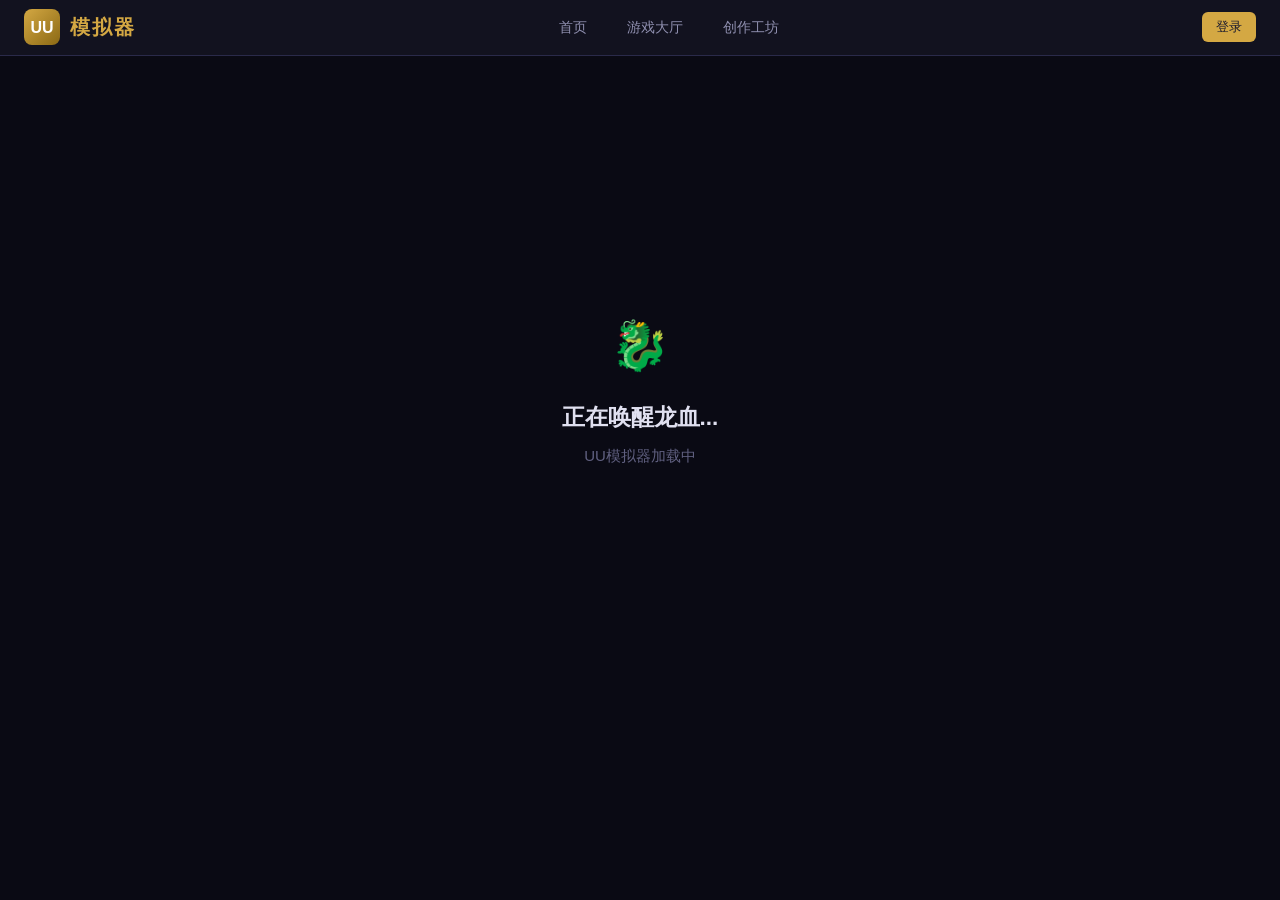
==== UU模拟器_单文件版.html @ 58789de7 "UU模拟器 龙族文字冒险游戏平台" ====
<!DOCTYPE html>
<html lang="zh-CN">
<head>
<meta charset="UTF-8">
<meta name="viewport" content="width=device-width, initial-scale=1.0, maximum-scale=1.0, user-scalable=no">
<title>UU模拟器 - AI驱动文字冒险游戏平台</title>
<style>/* ========================================
   UU模拟器 - 完整游戏风格UI
   主题：龙族 · 暗色奇幻
   ======================================== */

/* === 全局重置 & 变量 === */
:root {
  --bg-primary: #0a0a14;
  --bg-secondary: #12121f;
  --bg-card: #1a1a2e;
  --bg-card-hover: #222240;
  --bg-input: #16213e;
  --border-color: #2a2a4a;
  --border-glow: #4a4a8a;
  --text-primary: #e0e0f0;
  --text-secondary: #9090b0;
  --text-muted: #606080;
  --accent-gold: #d4a843;
  --accent-red: #cc3333;
  --accent-blue: #3366cc;
  --accent-green: #33aa55;
  --accent-purple: #8844aa;
  --accent-cyan: #33cccc;
  --danger: #ff4444;
  --success: #44cc66;
  --warning: #ffaa33;
  --info: #4488ff;
  --shadow: 0 4px 20px rgba(0,0,0,0.4);
  --radius-sm: 6px;
  --radius-md: 10px;
  --radius-lg: 16px;
  --transition: all 0.3s ease;
  --font-main: 'Microsoft YaHei', 'PingFang SC', 'Noto Sans SC', sans-serif;
  --font-mono: 'Consolas', 'Courier New', monospace;
}

*, *::before, *::after { box-sizing: border-box; margin: 0; padding: 0; }
html, body { height: 100%; overflow: hidden; }
body {
  font-family: var(--font-main);
  background: var(--bg-primary);
  color: var(--text-primary);
  line-height: 1.6;
  font-size: 15px;
}
a { color: var(--accent-gold); text-decoration: none; cursor: pointer; }
a:hover { text-decoration: underline; }
button { cursor: pointer; font-family: inherit; border: none; outline: none; }
input, textarea, select { font-family: inherit; font-size: inherit; }
ul { list-style: none; }
::-webkit-scrollbar { width: 6px; }
::-webkit-scrollbar-track { background: var(--bg-secondary); }
::-webkit-scrollbar-thumb { background: var(--border-color); border-radius: 3px; }
::-webkit-scrollbar-thumb:hover { background: var(--border-glow); }

/* === 导航栏 === */
.navbar {
  position: fixed; top: 0; left: 0; right: 0;
  height: 56px; background: var(--bg-secondary);
  border-bottom: 1px solid var(--border-color);
  z-index: 1000;
  display: flex; align-items: center;
}
.nav-inner {
  width: 100%; max-width: 1400px; margin: 0 auto;
  display: flex; align-items: center; justify-content: space-between;
  padding: 0 24px;
}
.nav-brand {
  display: flex; align-items: center; gap: 10px;
  cursor: pointer; user-select: none;
}
.brand-icon {
  width: 36px; height: 36px;
  background: linear-gradient(135deg, var(--accent-gold), #8b6914);
  border-radius: 8px;
  display: flex; align-items: center; justify-content: center;
  font-weight: 900; font-size: 16px; color: #fff;
}
.brand-text { font-size: 20px; font-weight: 700; color: var(--accent-gold); letter-spacing: 2px; }
.nav-links { display: flex; gap: 8px; }
.nav-link {
  padding: 8px 16px; border-radius: var(--radius-sm);
  color: var(--text-secondary); font-size: 14px;
  transition: var(--transition);
}
.nav-link:hover { background: var(--bg-card); color: var(--text-primary); text-decoration: none; }
.nav-link.active { background: var(--bg-card); color: var(--accent-gold); }
.nav-auth { display: flex; align-items: center; gap: 12px; }
.user-menu { position: relative; cursor: pointer; }
.user-name { color: var(--accent-gold); font-size: 14px; }
.user-dropdown {
  position: absolute; top: 100%; right: 0; margin-top: 8px;
  background: var(--bg-card); border: 1px solid var(--border-color);
  border-radius: var(--radius-sm); min-width: 140px;
  display: none; overflow: hidden;
}
.user-menu:hover .user-dropdown { display: block; }
.user-dropdown a {
  display: block; padding: 10px 16px; color: var(--text-secondary);
  font-size: 13px; transition: var(--transition);
}
.user-dropdown a:hover { background: var(--bg-card-hover); color: var(--text-primary); text-decoration: none; }

/* === 按钮系统 === */
.btn {
  display: inline-flex; align-items: center; justify-content: center; gap: 6px;
  padding: 10px 20px; border-radius: var(--radius-sm);
  font-size: 14px; font-weight: 500; transition: var(--transition);
}
.btn-sm { padding: 6px 14px; font-size: 13px; }
.btn-lg { padding: 14px 28px; font-size: 16px; }
.btn-full { width: 100%; }
.btn-primary { background: var(--accent-gold); color: #1a1a2e; }
.btn-primary:hover { background: #e8bc50; transform: translateY(-1px); }
.btn-secondary { background: var(--bg-card); color: var(--text-primary); border: 1px solid var(--border-color); }
.btn-secondary:hover { background: var(--bg-card-hover); border-color: var(--border-glow); }
.btn-danger { background: var(--danger); color: #fff; }
.btn-danger:hover { background: #ff5555; }
.btn-ghost { background: transparent; color: var(--text-secondary); }
.btn-ghost:hover { background: var(--bg-card); color: var(--text-primary); }
.btn-choice {
  width: 100%; text-align: left; padding: 14px 20px;
  background: var(--bg-card); border: 1px solid var(--border-color);
  border-radius: var(--radius-md); color: var(--text-primary);
  font-size: 14px; line-height: 1.5; margin-bottom: 10px;
  transition: var(--transition);
}
.btn-choice:hover {
  background: var(--bg-card-hover); border-color: var(--accent-gold);
  transform: translateX(4px); box-shadow: 0 2px 12px rgba(212,168,67,0.15);
}
.btn-choice .hint { display: block; font-size: 12px; color: var(--text-muted); margin-top: 4px; }
.btn-choice.selected { border-color: var(--accent-gold); background: rgba(212,168,67,0.1); }

/* === 弹窗 === */
.modal-overlay {
  position: fixed; inset: 0; background: rgba(0,0,0,0.7);
  z-index: 2000; display: flex; align-items: center; justify-content: center;
  animation: fadeIn 0.2s ease;
}
@keyframes fadeIn { from { opacity: 0; } to { opacity: 1; } }
.modal {
  background: var(--bg-secondary); border: 1px solid var(--border-color);
  border-radius: var(--radius-lg); width: 90%; max-width: 520px;
  max-height: 85vh; overflow: hidden;
  animation: slideUp 0.25s ease;
  box-shadow: 0 20px 60px rgba(0,0,0,0.5);
}
@keyframes slideUp { from { transform: translateY(30px); opacity: 0; } to { transform: translateY(0); opacity: 1; } }
.modal-wide { max-width: 1000px; }
.modal-sm { max-width: 400px; }
.modal-header {
  display: flex; align-items: center; justify-content: space-between;
  padding: 16px 24px; border-bottom: 1px solid var(--border-color);
}
.modal-header h2 { font-size: 18px; font-weight: 600; }
.modal-header-actions { display: flex; gap: 8px; align-items: center; }
.modal-close { font-size: 24px; color: var(--text-muted); cursor: pointer; transition: var(--transition); }
.modal-close:hover { color: var(--text-primary); }
.modal-body { padding: 24px; overflow-y: auto; max-height: calc(85vh - 60px); }

/* === 表单 === */
.form-group { margin-bottom: 16px; }
.form-group label { display: block; font-size: 13px; color: var(--text-secondary); margin-bottom: 6px; }
.form-group input, .form-group textarea, .form-group select {
  width: 100%; padding: 10px 14px;
  background: var(--bg-input); border: 1px solid var(--border-color);
  border-radius: var(--radius-sm); color: var(--text-primary);
  transition: var(--transition);
}
.form-group input:focus, .form-group textarea:focus, .form-group select:focus {
  border-color: var(--accent-gold); outline: none; box-shadow: 0 0 0 2px rgba(212,168,67,0.15);
}
.form-group textarea { resize: vertical; min-height: 80px; }
.form-error { color: var(--danger); font-size: 13px; margin-bottom: 12px; display: none; }
.form-row { display: flex; gap: 12px; }
.form-row .form-group { flex: 1; }

/* === 认证弹窗 === */
.auth-tabs { display: flex; margin-bottom: 20px; border-bottom: 1px solid var(--border-color); }
.auth-tab {
  flex: 1; padding: 10px; text-align: center;
  background: none; color: var(--text-muted); font-size: 14px;
  border-bottom: 2px solid transparent; transition: var(--transition);
}
.auth-tab.active { color: var(--accent-gold); border-bottom-color: var(--accent-gold); }
.auth-tab:hover { color: var(--text-secondary); }

/* === 页面容器 === */
.page { display: none; padding: 80px 24px 24px; min-height: 100vh; }
.page.active { display: block; }
.page-header {
  text-align: center; margin-bottom: 32px;
  max-width: 1400px; margin-left: auto; margin-right: auto;
}
.page-header h1 { font-size: 28px; font-weight: 700; margin-bottom: 8px; }
.page-header p { color: var(--text-secondary); font-size: 14px; }
.page-content { max-width: 1400px; margin: 0 auto; }

/* === 首页 === */
.hero {
  text-align: center; padding: 60px 20px 40px;
  background: linear-gradient(180deg, var(--bg-card) 0%, var(--bg-primary) 100%);
  border-radius: var(--radius-lg); margin-bottom: 40px;
}
.hero h1 { font-size: 36px; font-weight: 800; margin-bottom: 12px; }
.hero h1 span { color: var(--accent-gold); }
.hero p { color: var(--text-secondary); font-size: 16px; max-width: 600px; margin: 0 auto 24px; }
.featured-grid {
  display: grid; grid-template-columns: repeat(auto-fill, minmax(280px, 1fr));
  gap: 20px; margin-top: 24px;
}

/* === 游戏卡片 === */
.game-card {
  background: var(--bg-card); border: 1px solid var(--border-color);
  border-radius: var(--radius-md); overflow: hidden;
  transition: var(--transition); cursor: pointer;
}
.game-card:hover { transform: translateY(-4px); box-shadow: var(--shadow); border-color: var(--border-glow); }
.game-card-banner {
  height: 140px; background: linear-gradient(135deg, #1a1a3e, #2a1a2e);
  display: flex; align-items: center; justify-content: center;
  font-size: 48px; position: relative; overflow: hidden;
}
.game-card-banner .overlay {
  position: absolute; inset: 0;
  background: linear-gradient(0deg, var(--bg-card) 0%, transparent 60%);
}
.game-card-body { padding: 16px; }
.game-card-body h3 { font-size: 16px; font-weight: 600; margin-bottom: 6px; }
.game-card-body p { font-size: 13px; color: var(--text-secondary); line-height: 1.5; }
.game-card-meta {
  display: flex; justify-content: space-between; align-items: center;
  padding: 12px 16px; border-top: 1px solid var(--border-color);
  font-size: 12px; color: var(--text-muted);
}
.game-card-meta .tag {
  padding: 2px 8px; border-radius: 4px; font-size: 11px;
  background: rgba(212,168,67,0.15); color: var(--accent-gold);
}

/* === 角色创建 === */
.creation-steps {
  display: flex; gap: 8px; margin-bottom: 32px; justify-content: center;
}
.step {
  padding: 8px 20px; border-radius: 20px; font-size: 13px;
  background: var(--bg-card); color: var(--text-muted);
  transition: var(--transition);
}
.step.active { background: var(--accent-gold); color: #1a1a2e; font-weight: 600; }
.step.done { background: rgba(212,168,67,0.2); color: var(--accent-gold); }

.creation-panel {
  display: grid; grid-template-columns: 1fr 1fr; gap: 24px;
}
.creation-preview {
  background: var(--bg-card); border: 1px solid var(--border-color);
  border-radius: var(--radius-md); padding: 24px; text-align: center;
  display: flex; flex-direction: column; align-items: center; justify-content: center;
  min-height: 300px;
}
.creation-preview .avatar-placeholder {
  width: 120px; height: 120px; border-radius: 50%;
  background: linear-gradient(135deg, #2a1a3e, #1a2a3e);
  border: 3px solid var(--border-glow); margin-bottom: 16px;
  display: flex; align-items: center; justify-content: center;
  font-size: 40px; color: var(--accent-gold);
}
.creation-preview h3 { font-size: 20px; margin-bottom: 8px; }
.creation-preview .stat-list { width: 100%; margin-top: 16px; }
.stat-row { display: flex; justify-content: space-between; padding: 6px 0; border-bottom: 1px solid var(--border-color); font-size: 13px; }
.stat-row .stat-name { color: var(--text-secondary); }
.stat-row .stat-val { color: var(--accent-gold); font-weight: 600; }
.creation-form { display: flex; flex-direction: column; gap: 16px; }
.option-grid {
  display: grid; grid-template-columns: 1fr 1fr; gap: 8px;
}
.option-card {
  padding: 12px; border: 1px solid var(--border-color);
  border-radius: var(--radius-sm); background: var(--bg-input);
  cursor: pointer; transition: var(--transition); text-align: center;
  font-size: 13px;
}
.option-card:hover { border-color: var(--border-glow); }
.option-card.selected { border-color: var(--accent-gold); background: rgba(212,168,67,0.1); }
.option-card .opt-desc { font-size: 11px; color: var(--text-muted); margin-top: 4px; }

/* === 游戏主界面 === */
.game-layout {
  display: grid; grid-template-columns: 240px 1fr 240px;
  gap: 0; height: calc(100vh - 56px); margin-top: 56px;
}
.game-sidebar {
  background: var(--bg-secondary); border-right: 1px solid var(--border-color);
  padding: 16px; overflow-y: auto;
}
.game-sidebar-right {
  background: var(--bg-secondary); border-left: 1px solid var(--border-color);
  padding: 16px; overflow-y: auto;
}
.game-main {
  padding: 24px; overflow-y: auto;
  display: flex; flex-direction: column;
}

/* 角色信息面板 */
.char-portrait {
  width: 80px; height: 80px; border-radius: 50%;
  background: linear-gradient(135deg, #2a1a3e, #1a2a3e);
  border: 2px solid var(--border-glow); margin: 0 auto 12px;
  display: flex; align-items: center; justify-content: center;
  font-size: 32px; color: var(--accent-gold);
}
.sidebar-section { margin-bottom: 20px; }
.sidebar-section h4 {
  font-size: 12px; text-transform: uppercase; letter-spacing: 1px;
  color: var(--text-muted); margin-bottom: 10px; border-bottom: 1px solid var(--border-color);
  padding-bottom: 6px;
}
.stat-bar {
  display: flex; align-items: center; gap: 8px; margin-bottom: 6px;
  font-size: 12px;
}
.stat-bar .label { width: 50px; color: var(--text-secondary); flex-shrink: 0; }
.stat-bar .bar-bg {
  flex: 1; height: 6px; background: var(--bg-input);
  border-radius: 3px; overflow: hidden;
}
.stat-bar .bar-fill {
  height: 100%; border-radius: 3px; transition: width 0.5s ease;
}
.stat-bar .value { width: 30px; text-align: right; color: var(--text-primary); font-size: 12px; }

/* 叙事区域 */
.narrative-area {
  flex: 1; overflow-y: auto; margin-bottom: 20px;
}
.narrative-text {
  font-size: 15px; line-height: 1.9; color: var(--text-primary);
  white-space: pre-wrap;
}
.narrative-text .location-tag {
  display: inline-block; padding: 2px 10px; border-radius: 4px;
  background: rgba(212,168,67,0.15); color: var(--accent-gold);
  font-size: 12px; margin-bottom: 12px;
}
.narrative-text .npc-name { color: var(--accent-cyan); font-weight: 600; }
.narrative-text .item-name { color: var(--accent-purple); }
.narrative-text .system-msg {
  color: var(--text-muted); font-size: 13px; font-style: italic;
  padding: 8px 0;
}
.narrative-text .combat-log {
  color: var(--accent-red); font-family: var(--font-mono); font-size: 13px;
  padding: 4px 0;
}
.narrative-text .success { color: var(--success); }
.narrative-text .failure { color: var(--danger); }

.choices-area { padding-top: 16px; border-top: 1px solid var(--border-color); }
.choices-area h4 { font-size: 13px; color: var(--text-secondary); margin-bottom: 12px; }

/* 对话气泡 */
.dialogue-box {
  background: var(--bg-card); border: 1px solid var(--border-color);
  border-radius: var(--radius-md); padding: 16px 20px; margin: 12px 0;
  position: relative;
}
.dialogue-box .speaker {
  font-size: 13px; font-weight: 600; color: var(--accent-cyan); margin-bottom: 6px;
}
.dialogue-box .speaker.诺诺 { color: #ff6688; }
.dialogue-box .speaker.楚子航 { color: #6688ff; }
.dialogue-box .speaker.凯撒 { color: #ffcc44; }
.dialogue-box .speaker.路明非 { color: #88cc88; }
.dialogue-box .speaker.昂热 { color: #cccccc; }

/* 战斗界面 */
.combat-overlay {
  background: rgba(10,10,20,0.95); border: 2px solid var(--accent-red);
  border-radius: var(--radius-lg); padding: 24px; margin: 16px 0;
}
.combat-overlay .combat-title {
  text-align: center; font-size: 20px; font-weight: 700;
  color: var(--accent-red); margin-bottom: 16px;
}
.combat-stats {
  display: grid; grid-template-columns: 1fr 1fr; gap: 16px; margin-bottom: 16px;
}
.combatant { text-align: center; }
.combatant .name { font-weight: 600; margin-bottom: 4px; }
.combatant .hp-bar { height: 8px; background: var(--bg-input); border-radius: 4px; overflow: hidden; }
.combatant .hp-fill { height: 100%; background: linear-gradient(90deg, var(--accent-red), var(--accent-gold)); border-radius: 4px; transition: width 0.5s; }
.combat-log-area {
  background: #0a0a0a; border-radius: var(--radius-sm);
  padding: 12px; font-family: var(--font-mono); font-size: 13px;
  max-height: 200px; overflow-y: auto; margin-bottom: 12px;
}

/* 背包网格 */
.inventory-grid {
  display: grid; grid-template-columns: repeat(4, 1fr); gap: 6px;
}
.inv-slot {
  aspect-ratio: 1; background: var(--bg-input);
  border: 1px solid var(--border-color); border-radius: var(--radius-sm);
  display: flex; align-items: center; justify-content: center;
  font-size: 20px; cursor: pointer; transition: var(--transition);
}
.inv-slot:hover { border-color: var(--accent-gold); }
.inv-slot.has-item { border-color: var(--accent-purple); background: rgba(136,68,170,0.1); }

/* 地图 */
.map-container {
  background: var(--bg-card); border: 1px solid var(--border-color);
  border-radius: var(--radius-md); padding: 16px; min-height: 200px;
  position: relative;
}
.map-location {
  padding: 8px 12px; margin: 4px 0; border-radius: var(--radius-sm);
  background: var(--bg-input); cursor: pointer; font-size: 13px;
  transition: var(--transition);
}
.map-location:hover { background: var(--bg-card-hover); }
.map-location.current { border-left: 3px solid var(--accent-gold); color: var(--accent-gold); }
.map-location.visited { opacity: 0.7; }
.map-location.locked { opacity: 0.3; cursor: not-allowed; }

/* 导入工具 */
.import-area textarea {
  width: 100%; min-height: 200px; padding: 16px;
  background: var(--bg-input); border: 1px solid var(--border-color);
  border-radius: var(--radius-sm); color: var(--text-primary);
  font-family: var(--font-mono); font-size: 13px; resize: vertical;
}
.import-actions { display: flex; gap: 8px; margin-top: 12px; }

/* 创作者工坊 */
.creator-workspace {
  display: grid; grid-template-columns: 1fr 1fr; gap: 24px;
}
.template-editor textarea {
  width: 100%; min-height: 400px; padding: 16px;
  background: var(--bg-input); border: 1px solid var(--border-color);
  border-radius: var(--radius-sm); color: var(--text-primary);
  font-family: var(--font-mono); font-size: 13px;
}
.template-preview {
  background: var(--bg-card); border: 1px solid var(--border-color);
  border-radius: var(--radius-md); padding: 24px;
}

/* 游戏大厅筛选 */
.lobby-filters {
  display: flex; gap: 8px; margin-bottom: 20px; flex-wrap: wrap;
}
.filter-tag {
  padding: 6px 14px; border-radius: 20px; font-size: 13px;
  background: var(--bg-card); color: var(--text-secondary);
  cursor: pointer; transition: var(--transition);
}
.filter-tag:hover { background: var(--bg-card-hover); }
.filter-tag.active { background: var(--accent-gold); color: #1a1a2e; }

/* 存档列表 */
.save-list { display: flex; flex-direction: column; gap: 8px; }
.save-item {
  display: flex; justify-content: space-between; align-items: center;
  padding: 12px 16px; background: var(--bg-card);
  border: 1px solid var(--border-color); border-radius: var(--radius-sm);
  cursor: pointer; transition: var(--transition);
}
.save-item:hover { border-color: var(--border-glow); }
.save-item .save-info { flex: 1; }
.save-item .save-title { font-size: 14px; font-weight: 500; }
.save-item .save-meta { font-size: 12px; color: var(--text-muted); margin-top: 4px; }
.save-item .save-actions { display: flex; gap: 6px; }

/* 响应式 */
@media (max-width: 1024px) {
  .game-layout { grid-template-columns: 1fr; }
  .game-sidebar, .game-sidebar-right { display: none; }
  .creation-panel { grid-template-columns: 1fr; }
  .creator-workspace { grid-template-columns: 1fr; }
}
@media (max-width: 768px) {
  .nav-links { display: none; }
  .option-grid { grid-template-columns: 1fr; }
}
</style>
</head>
<body>
<div id="app">
  <!-- 导航栏 -->
  <nav class="navbar" id="navbar">
    <div class="nav-inner">
      <div class="nav-brand" onclick="navigate('home')">
        <span class="brand-icon">UU</span>
        <span class="brand-text">模拟器</span>
      </div>
      <div class="nav-links">
        <a onclick="navigate('home')" class="nav-link" id="nav-home">首页</a>
        <a onclick="navigate('lobby')" class="nav-link" id="nav-lobby">游戏大厅</a>
        <a onclick="navigate('creator')" class="nav-link" id="nav-creator">创作工坊</a>
      </div>
      <div class="nav-auth">
        <button class="btn btn-sm btn-primary" id="btn-login" onclick="showAuth()">登录</button>
        <div class="user-menu" id="user-menu" style="display:none">
          <span class="user-name" id="user-name-display"></span>
          <div class="user-dropdown">
            <a onclick="navigate('lobby')">游戏大厅</a>
            <a onclick="navigate('creator')">创作工坊</a>
            <a onclick="logout()">退出登录</a>
          </div>
        </div>
      </div>
    </div>
  </nav>

  <!-- 主内容区域 -->
  <main id="main-content">
    <!-- 由路由填充 -->
    <div class="page" id="page-loading" style="display:flex;align-items:center;justify-content:center;min-height:80vh">
      <div style="text-align:center">
        <div style="font-size:48px;margin-bottom:16px">🐉</div>
        <h2>正在唤醒龙血...</h2>
        <p style="color:var(--text-muted);margin-top:8px">UU模拟器加载中</p>
      </div>
    </div>
  </main>

  <!-- 登录/注册弹窗 -->
  <div class="modal-overlay" id="auth-modal" style="display:none" onclick="closeModal(event)">
    <div class="modal" onclick="event.stopPropagation()">
      <div class="modal-header">
        <h2 id="auth-title">登录</h2>
        <span class="modal-close" onclick="closeModal()">&times;</span>
      </div>
      <div class="modal-body">
        <div class="auth-tabs">
          <button class="auth-tab active" onclick="switchAuth('login')" id="tab-login">登录</button>
          <button class="auth-tab" onclick="switchAuth('register')" id="tab-register">注册</button>
        </div>
        <form id="auth-form" onsubmit="handleAuth(event)">
          <div class="form-group">
            <label>用户名</label>
            <input type="text" id="auth-username" placeholder="输入用户名" required autocomplete="username">
          </div>
          <div class="form-group" id="reg-nick-group" style="display:none">
            <label>昵称</label>
            <input type="text" id="auth-nick" placeholder="输入昵称">
          </div>
          <div class="form-group">
            <label>密码</label>
            <input type="password" id="auth-password" placeholder="输入密码" required autocomplete="current-password">
          </div>
          <div class="form-group" id="reg-pwd2-group" style="display:none">
            <label>确认密码</label>
            <input type="password" id="auth-password2" placeholder="再次输入密码">
          </div>
          <div class="form-error" id="auth-error"></div>
          <button type="submit" class="btn btn-primary btn-full" id="auth-submit">登录</button>
        </form>
      </div>
    </div>
  </div>

  <!-- 通用弹窗（存档、导入等复用） -->
  <div class="modal-overlay" id="save-modal" style="display:none" onclick="closeModal(event)">
    <div class="modal" onclick="event.stopPropagation()">
      <div class="modal-header">
        <h2 id="save-modal-title">存档</h2>
        <span class="modal-close" onclick="closeModalById('save-modal')">&times;</span>
      </div>
      <div class="modal-body" id="save-modal-body">
      </div>
    </div>
  </div>
</div>

<!-- 脚本加载 -->
<script>/* ========================================
   UU模拟器 - 核心引擎 (Core)
   路由、状态管理、存储、UI基础设施
   ======================================== */

// ==========================================
// 存储引擎 (IndexedDB + localStorage 双保险)
// ==========================================
const Store = {
  _db: null,
  _ready: false,

  async init() {
    try {
      this._db = await this._openDB();
      this._ready = true;
    } catch(e) {
      console.warn('IndexedDB不可用，回退到localStorage', e);
      this._ready = false;
    }
  },

  _openDB() {
    return new Promise((resolve, reject) => {
      const req = indexedDB.open('UUPlatform', 1);
      req.onupgradeneeded = (e) => {
        const db = e.target.result;
        if (!db.objectStoreNames.contains('users')) {
          db.createObjectStore('users', { keyPath: 'username' });
        }
        if (!db.objectStoreNames.contains('characters')) {
          const cs = db.createObjectStore('characters', { keyPath: 'id', autoIncrement: true });
          cs.createIndex('username', 'username', { unique: false });
        }
        if (!db.objectStoreNames.contains('saves')) {
          const ss = db.createObjectStore('saves', { keyPath: 'id', autoIncrement: true });
          ss.createIndex('charId', 'charId', { unique: false });
        }
        if (!db.objectStoreNames.contains('games')) {
          db.createObjectStore('games', { keyPath: 'slug' });
        }
        if (!db.objectStoreNames.contains('settings')) {
          db.createObjectStore('settings', { keyPath: 'key' });
        }
      };
      req.onsuccess = (e) => resolve(e.target.result);
      req.onerror = (e) => reject(e.target.error);
    });
  },

  _getStore(name, mode = 'readonly') {
    if (!this._db) return null;
    const tx = this._db.transaction(name, mode);
    return tx.objectStore(name);
  },

  async get(store, key) {
    if (this._ready && this._db) {
      try {
        const os = this._getStore(store);
        if (!os) throw new Error('DB not ready');
        return new Promise((res, rej) => {
          const req = os.get(key);
          req.onsuccess = () => res(req.result || null);
          req.onerror = () => rej(req.error);
        });
      } catch(e) {
        return this._lsGet(store, key);
      }
    }
    return this._lsGet(store, key);
  },

  async getAll(store) {
    if (this._ready && this._db) {
      try {
        const os = this._getStore(store);
        if (!os) throw new Error('DB not ready');
        return new Promise((res, rej) => {
          const req = os.getAll();
          req.onsuccess = () => res(req.result || []);
          req.onerror = () => rej(req.error);
        });
      } catch(e) {
        return this._lsGetAll(store);
      }
    }
    return this._lsGetAll(store);
  },

  async put(store, data) {
    if (this._ready && this._db) {
      try {
        const os = this._getStore(store, 'readwrite');
        if (!os) throw new Error('DB not ready');
        return new Promise((res, rej) => {
          const req = os.put(data);
          req.onsuccess = () => res(req.result);
          req.onerror = () => rej(req.error);
        });
      } catch(e) {
        return this._lsPut(store, data);
      }
    }
    return this._lsPut(store, data);
  },

  async delete(store, key) {
    if (this._ready && this._db) {
      try {
        const os = this._getStore(store, 'readwrite');
        if (!os) throw new Error('DB not ready');
        return new Promise((res, rej) => {
          const req = os.delete(key);
          req.onsuccess = () => res(true);
          req.onerror = () => rej(req.error);
        });
      } catch(e) {
        return this._lsDelete(store, key);
      }
    }
    return this._lsDelete(store, key);
  },

  // localStorage fallback
  _lsGet(store, key) {
    try {
      const data = JSON.parse(localStorage.getItem(`uu_${store}`) || '{}');
      return data[key] || null;
    } catch { return null; }
  },
  _lsGetAll(store) {
    try {
      return Object.values(JSON.parse(localStorage.getItem(`uu_${store}`) || '{}'));
    } catch { return []; }
  },
  _lsPut(store, data) {
    try {
      const key = data.id || data.username || data.slug || data.key;
      const all = JSON.parse(localStorage.getItem(`uu_${store}`) || '{}');
      all[key] = data;
      localStorage.setItem(`uu_${store}`, JSON.stringify(all));
      return true;
    } catch { return false; }
  },
  _lsDelete(store, key) {
    try {
      const all = JSON.parse(localStorage.getItem(`uu_${store}`) || '{}');
      delete all[key];
      localStorage.setItem(`uu_${store}`, JSON.stringify(all));
      return true;
    } catch { return false; }
  }
};

// ==========================================
// 路由系统
// ==========================================
const Router = {
  current: null,
  routes: {},

  register(name, renderFn) {
    this.routes[name] = renderFn;
  },

  async go(name, params = {}) {
    this.current = name;
    const main = document.getElementById('main-content');
    // Hide all pages
    document.querySelectorAll('.page').forEach(p => p.classList.remove('active'));
    // Show or create page
    let page = document.getElementById(`page-${name}`);
    if (!page) {
      page = document.createElement('div');
      page.id = `page-${name}`;
      page.className = 'page';
      main.appendChild(page);
    }
    page.classList.add('active');
    // Render
    if (this.routes[name]) {
      page.innerHTML = '<div class="loading">加载中...</div>';
      try {
        page.innerHTML = await this.routes[name](params);
      } catch(e) {
        page.innerHTML = `<div class="page-error">加载失败: ${e.message}</div>`;
        console.error(e);
      }
    }
    // Update nav
    document.querySelectorAll('.nav-link').forEach(l => {
      l.classList.toggle('active', l.getAttribute('onclick')?.includes(name));
    });
    window.scrollTo(0, 0);
  }
};

// ==========================================
// 全局应用状态
// ==========================================
const App = {
  user: null,
  currentGame: null,
  currentChar: null,
  gameState: null,

  async init() {
    await Store.init();
    this._loadUser();
    this._setupNav();
  },

  _loadUser() {
    try {
      const u = localStorage.getItem('uu_current_user');
      if (u) this.user = JSON.parse(u);
    } catch {}
    this._updateNavAuth();
  },

  _updateNavAuth() {
    const loginBtn = document.getElementById('btn-login');
    const userMenu = document.getElementById('user-menu');
    const userName = document.getElementById('user-name-display');
    const navProfile = document.getElementById('nav-profile');
    if (this.user) {
      loginBtn.style.display = 'none';
      userMenu.style.display = 'block';
      userName.textContent = this.user.nick || this.user.username;
      navProfile.style.display = 'inline';
    } else {
      loginBtn.style.display = 'inline-flex';
      userMenu.style.display = 'none';
      navProfile.style.display = 'none';
    }
  },

  _setupNav() {
    // Keyboard shortcuts
    document.addEventListener('keydown', (e) => {
      if (e.key === 'Escape') {
        document.querySelectorAll('.modal-overlay').forEach(m => {
          if (m.style.display !== 'none') m.style.display = 'none';
        });
      }
    });
  },

  async login(username, password) {
    const user = await Store.get('users', username);
    if (!user) throw new Error('用户不存在');
    if (user.password !== password) throw new Error('密码错误');
    this.user = user;
    localStorage.setItem('uu_current_user', JSON.stringify(user));
    this._updateNavAuth();
    return user;
  },

  async register(username, password, nick) {
    const existing = await Store.get('users', username);
    if (existing) throw new Error('用户名已存在');
    const user = { username, password, nick: nick || username, created: Date.now() };
    await Store.put('users', user);
    this.user = user;
    localStorage.setItem('uu_current_user', JSON.stringify(user));
    this._updateNavAuth();
    return user;
  },

  logout() {
    this.user = null;
    localStorage.removeItem('uu_current_user');
    this._updateNavAuth();
    Router.go('home');
  },

  async getGames() {
    return await Store.getAll('games') || [];
  },

  async registerGame(gameData) {
    return await Store.put('games', gameData);
  },

  async getCharacters(username) {
    const all = await Store.getAll('characters') || [];
    return all.filter(c => c.username === username);
  },

  async saveCharacter(char) {
    char.username = this.user?.username || 'local';
    return await Store.put('characters', char);
  },

  async getSaves(charId) {
    const all = await Store.getAll('saves') || [];
    return all.filter(s => s.charId === charId).sort((a, b) => b.savedAt - a.savedAt);
  },

  async saveGame(data) {
    data.savedAt = Date.now();
    return await Store.put('saves', data);
  },

  async loadSave(id) {
    return await Store.get('saves', id);
  },

  async deleteSave(id) {
    return await Store.delete('saves', id);
  },

  async deleteGame(slug) {
    return await Store.delete('games', slug);
  }
};

// ==========================================
// UI 工具函数
// ==========================================
function navigate(page, params) { Router.go(page, params); }

function showAuth() {
  const modal = document.getElementById('auth-modal');
  modal.style.display = 'flex';
  document.getElementById('auth-error').style.display = 'none';
  document.getElementById('auth-error').textContent = '';
  switchAuth('login');
}

function closeModal(e) {
  if (e && e.target !== e.currentTarget) return;
  document.querySelectorAll('.modal-overlay').forEach(m => m.style.display = 'none');
}

function closeModalById(id) {
  document.getElementById(id).style.display = 'none';
}

let authMode = 'login';
function switchAuth(mode) {
  authMode = mode;
  document.getElementById('auth-title').textContent = mode === 'login' ? '登录' : '注册';
  document.getElementById('auth-submit').textContent = mode === 'login' ? '登录' : '注册';
  document.getElementById('reg-nick-group').style.display = mode === 'register' ? 'block' : 'none';
  document.getElementById('reg-pwd2-group').style.display = mode === 'register' ? 'block' : 'none';
  document.querySelectorAll('.auth-tab').forEach(t => t.classList.remove('active'));
  document.getElementById(`tab-${mode}`).classList.add('active');
}

async function handleAuth(e) {
  e.preventDefault();
  const errEl = document.getElementById('auth-error');
  errEl.style.display = 'none';
  const username = document.getElementById('auth-username').value.trim();
  const password = document.getElementById('auth-password').value;
  if (!username || !password) {
    errEl.textContent = '请填写用户名和密码';
    errEl.style.display = 'block'; return;
  }
  try {
    if (authMode === 'login') {
      await App.login(username, password);
    } else {
      const nick = document.getElementById('auth-nick').value.trim() || username;
      const pwd2 = document.getElementById('auth-password2').value;
      if (password !== pwd2) {
        errEl.textContent = '两次密码不一致';
        errEl.style.display = 'block'; return;
      }
      await App.register(username, password, nick);
    }
    closeModal();
    navigate('home');
  } catch(e) {
    errEl.textContent = e.message;
    errEl.style.display = 'block';
  }
}

function logout() {
  App.logout();
}

function formatDate(ts) {
  const d = new Date(ts);
  return `${d.getFullYear()}-${String(d.getMonth()+1).padStart(2,'0')}-${String(d.getDate()).padStart(2,'0')} ${String(d.getHours()).padStart(2,'0')}:${String(d.getMinutes()).padStart(2,'0')}`;
}

// ==========================================
// 启动
// ==========================================
document.addEventListener('DOMContentLoaded', async () => {
  await App.init();
  navigate('home');
});
</script>
<script>/* ========================================
   UU模拟器 - 龙族：火之晨曦 完整数据包
   忠实于江南《龙族》原著设定
   ======================================== */

const DRAGONRAJA = {
  template: {
    slug: 'dragonraja',
    title: '龙族：火之晨曦',
    version: '1.0.0',
    author: '内置 | 江南《龙族》原著改编',
    description: '你收到了一封来自芝加哥远郊卡塞尔学院的录取通知书。这所表面普通的私立大学，实际上是秘党培养屠龙者的秘密机构。作为拥有龙族血统的混血种，你将踏入一个隐藏在人类世界之下的龙族战场。从火之晨曦到黑月之潮，你的每一个选择，都将改写龙族与人类的命运。',
    startLocation: 'start',
    stepNames: ['基本信息', '血统背景', '属性分配', '言灵选择', '确认创建'],

    // ========================================
    // 角色创建选项
    // ========================================
    bloodlines: [
      { id: 'bai_de', name: '白王血裔', desc: '白王的后裔，精神属性潜力极高，言灵天赋惊人。白王是龙族四大君王之外的第五位王者，掌握精神元素的极致。', icon: '🤍' },
      { id: 'hei_de', name: '黑王血裔', desc: '黑王尼德霍格的血脉继承者，肉体力量和龙血纯度极高。黑王是龙族的至高存在，所有龙类的始祖。', icon: '🖤' },
      { id: 'hun_xue', name: '普通混血种', desc: '最常见的混血种，龙血与人类血脉融合均衡。优势在于适应性极强，不会像高纯血统那样容易被龙血反噬。', icon: '💜' },
      { id: 'mi_dang', name: '秘党世家', desc: '出身秘党核心家族，家族世代从事屠龙事业。拥有丰富的知识和人脉，但对你的期望也更高。', icon: '⚜️' }
    ],

    backgrounds: [
      { id: 'student', name: '普通学生', desc: '在收到卡塞尔通知书前，你只是个普通的高中生，过着平凡的生活。但你的血统注定了你不平凡的人生。' },
      { id: 'fighter', name: '武术世家', desc: '自幼习武，身体素质远超常人。虽然不知道龙族的存在，但你的身体早已为战斗做好了准备。' },
      { id: 'scholar', name: '学术天才', desc: '在历史和语言学方面有惊人的天赋。你对古文字和神话传说有独特的理解，这也许源于你血脉中的记忆。' },
      { id: 'loner', name: '独行者', desc: '在街头长大，靠自己的本能活到现在。你的直觉异常敏锐，能感知到常人无法察觉的危险。' }
    ],

    attributes: [
      { id: 'str', name: '力量', desc: '物理攻击力与体能', icon: '💪' },
      { id: 'agi', name: '敏捷', desc: '速度与反应能力', icon: '⚡' },
      { id: 'con', name: '体质', desc: '生命值与伤害抗性', icon: '🛡️' },
      { id: 'int', name: '智力', desc: '知识储备与推理能力', icon: '🧠' },
      { id: 'cha', name: '魅力', desc: '社交能力与领导力', icon: '💎' },
      { id: 'blood', name: '血统纯度', desc: '龙血浓度，影响言灵威力和龙化风险', icon: '🔴' }
    ],

    spiritWords: [
      { id: 'sword', name: '剑御·天羽羽斩', type: '攻击型', desc: '召唤无数利刃攻击敌人。攻击范围广，血统纯度越高剑阵越强。传说中此言灵曾斩杀过龙王。', icon: '🗡️' },
      { id: 'flame', name: '炽·君焰', type: '攻击型', desc: '操控火焰的力量，释放高温烈焰焚烧一切。范围性杀伤力极强，但消耗也巨大。', icon: '🔥' },
      { id: 'time', name: '时隙·时间零', type: '辅助型', desc: '感知时间流速的变化，让自己进入超加速状态。在言灵领域内，外界的一切都像慢动作。', icon: '⏳' },
      { id: 'thunder', name: '雷·雷池', type: '攻击型', desc: '召唤雷电之力守护自身。兼具攻击和防御能力，速度极快。', icon: '⚡' },
      { id: 'soul', name: '圣言·审判', type: '精神型', desc: '强大的精神攻击言灵，直接作用于目标的灵魂。无视物理防御，但对精神力强大的敌人效果减弱。', icon: '👁️' },
      { id: 'shield', name: '盾·无尘之地', type: '防御型', desc: '在周身形成绝对防御领域。在领域内，一切攻击都会被阻挡，是混血种最强的防御言灵。', icon: '🔮' }
    ],

    // ========================================
    // 世界观地点
    // ========================================
    locations: {
      start: { id: 'start', name: '仕兰中学', icon: '🏫', desc: '你生活了十八年的城市，一所普通的中学。但今天，一切都将改变。' },
      cc1000: { id: 'cc1000', name: 'CC1000次列车', icon: '🚂', desc: '通往卡塞尔学院的 magical 列车，从芝加哥出发，驶向一般人无法找到的地方。' },
      campus: { id: 'campus', name: '卡塞尔学院', icon: '🏰', desc: '隐藏在芝加哥远郊山谷中的古老学院，秘党培养屠龙者的总部。哥特式建筑群中隐藏着无数秘密。' },
      hall: { id: 'hall', name: '学院礼堂', icon: '🏛️', desc: '卡塞尔学院的主礼堂，用于新生典礼和重要仪式。穹顶上绘有龙族战争史的壁画。' },
      library: { id: 'library', name: '图书馆·冰窖', icon: '📚', desc: '卡塞尔学院的图书馆地下一层，被称为"冰窖"。这里收藏着关于龙族历史的最珍贵资料。' },
      training: { id: 'training', name: '训练场', icon: '⚔️', desc: '卡塞尔学院的实战训练场，模拟各种战斗环境。混血种们在这里磨练屠龙技艺。' },
      cafeteria: { id: 'cafeteria', name: '学院食堂', icon: '🍽️', desc: '卡塞尔学院的食堂，也是学生们社交的主要场所。这里的菜品种类丰富得不可思议。' },
      dormitory: { id: 'dormitory', name: '学生宿舍', icon: '🛏️', desc: '卡塞尔学院的学生宿舍，古老建筑内部却有着现代化的设施。' },
      chicago: { id: 'chicago', name: '芝加哥', icon: '🌆', desc: '卡塞尔学院附近的大城市。混血种们偶尔会来这里执行任务或放松。' },
      three_gorges: { id: 'three_gorges', name: '三峡水库', icon: '🌊', desc: '中国长江上的巨型水利工程。水下沉睡着龙族的秘密和危险。' },
      beijing: { id: 'beijing', name: '北京', icon: '🏯', desc: '中国的首都。在这座古老的城市地下，隐藏着龙族亲王"大地与山之王"的踪迹。' },
      tokyo: { id: 'tokyo', name: '东京', icon: '🗼', desc: '日本的首都。卡塞尔学院日本分部在这里经营着庞大的地下网络。源氏家族掌控着这座城市的黑夜。' },
      classroom: { id: 'classroom', name: '教室', icon: '📖', desc: '卡塞尔学院的教室。这里的课程包括龙族历史、炼金术和格斗术。' },
      roof: { id: 'roof', name: '学院天台', icon: '🌙', desc: '卡塞尔学院最高的地方，可以俯瞰整个山谷。是学生们谈心或独处的地方。' }
    },

    // ========================================
    // 主要NPC
    // ========================================
    npcs: {
      luminfei: { id: 'luminfei', name: '路明非', title: '新生', desc: '和你同届进入卡塞尔的新生，看起来有点衰，但似乎隐藏着不为人知的力量。', color: '#88cc88' },
      chuzihang: { id: 'chuzihang', name: '楚子航', title: '狮心会会长', desc: '卡塞尔学院狮心会会长，沉默寡言的剑术天才。背后似乎有着沉重的过去。', color: '#6688ff' },
      caesar: { id: 'caesar', name: '凯撒·加图索', title: '学生会主席', desc: '学生会主席，来自意大利加图索家族的贵公子。自信、高傲、实力强大。', color: '#ffcc44' },
      nono: { id: 'nono', name: '诺诺', title: '学姐', desc: '凯撒的女朋友，性格洒脱不羁。对新生非常照顾，似乎对你有特别的兴趣。', color: '#ff6688' },
      angers: { id: 'angers', name: '昂热校长', title: '卡塞尔学院校长', desc: '卡塞尔学院校长，秘党核心人物。看起来像个优雅的老绅士，实际上是最强的屠龙者之一。', color: '#cccccc' },
      schneider: { id: 'schneider', name: '施耐德教授', title: '执行部部长', desc: '卡塞尔学院执行部部长，负责安排屠龙任务。脸上戴着呼吸面罩，声音沙哑。', color: '#aaaaaa' },
      gudelian: { id: 'gudelian', name: '古德里安教授', title: '招生办主任', desc: '卡塞尔学院招生办主任，性格热情到有点神经质。亲自去中国面试路明非，对龙族历史如数家珍。', color: '#88aaff' },
      fengel: { id: 'fengel', name: '芬格尔', title: '学长/室友', desc: '路明非的室友，看上去是个废柴学长，成天在宿舍打游戏。但没人知道他曾经是卡塞尔最强的A级学生。', color: '#aacc88' },
      lumingze: { id: 'lumingze', name: '路鸣泽', title: '???', desc: '神秘的小男孩，自称是路明非的弟弟。总是在最关键的时刻出现，用交易换取路明非的力量。他也许是路明非体内龙族人格的具象。', color: '#ff4444' },
      laotang: { id: 'laotang', name: '老唐', title: '网友', desc: '路明非在星际争霸里认识的朋友，操作犀利，性格豪爽。没人知道他的真实身份——龙王诺顿的人类化身。', color: '#ff8844' },
      fengli: { id: 'fengli', name: '芬里厄', title: '???', desc: '隐藏在学院深处的神秘存在。似乎与龙族有着密切的关系。', color: '#ff4444' },
      xiami: { id: 'xiami', name: '夏弥', title: '新生', desc: '一个神秘的女孩，似乎对龙族有着超乎寻常的了解。', color: '#ff88aa' },
      yuanzhi: { id: 'yuanzhi', name: '源稚生', title: '日本分部分部长', desc: '卡塞尔学院日本分部的执行局局长，源氏家族的大家长。背负着守护日本的重任。', color: '#cc4444' },
      huiyiyi: { id: 'huiyiyi', name: '上杉绘梨衣', title: '源氏家族的公主', desc: '源氏家族的小女儿，拥有极为罕见的强大言灵。她的命运与龙族紧密相连。', color: '#ff88cc' }
    }
  },

  // ========================================
  // 剧情节点树 —— 龙族I~III主线
  // ========================================
  scenes: {
    // ========== 第一章：火之晨曦 ==========
    start: {
      id: 'start',
      chapter: 1,
      location: 'start',
      narrative: `{name}同学：

我们很荣幸地通知您，您已被芝加哥大学附属私立学院——卡塞尔学院（Cassell College）录取。

随信附上您的录取通知书及CC1000次列车的特别车票。请您于本月15日抵达芝加哥联合车站，乘坐CC1000次列车前往学院报到。

请注意：本录取通知书具有法律效力，请勿遗失。

——卡塞尔学院招生办`

      + `\n\n你放下手中的信纸，心跳有些加速。这封信来得太突然了——你甚至不记得自己申请过这所学院。\n\n窗外是仕兰中学午后的阳光，操场上同学们在打篮球。但你知道，从收到这封信开始，你的生活就不一样了。\n\n信的末尾附着一串烫金的地址：芝加哥远郊·卡塞尔学院。以及一行小字——"你身体里流着不一样的血。"\n\n你把这封信翻来覆去看了三遍。去，还是不去？`,

      choices: [
        {
          text: '决定去卡塞尔学院看看',
          hint: '也许这真的是你人生的转折点',
          next: 'cc1000_departure',
          effects: { flag: 'chose_to_go' }
        },
        {
          text: '先和家里人商量一下',
          hint: '这么大的事不能一个人决定',
          next: 'family_talk',
          effects: { flag: 'talked_to_family' }
        },
        {
          text: '在网上搜索卡塞尔学院的信息',
          hint: '一所在网上几乎查不到任何信息的学校',
          next: 'search_info',
          effects: { flag: 'searched_online' }
        }
      ]
    },

    // 分支：和家人商量
    family_talk: {
      id: 'family_talk',
      chapter: 1,
      location: 'start',
      narrative: `你的父母看到这封信后，表情有些复杂。\n\n"卡塞尔学院……"你父亲念着这个名字，像是想起了什么，"我听说过这所学校。你叔叔以前好像也收到过他们的邀请。"\n\n你叔叔？那个你从未谋面、据说在国外做"特殊工作"的叔叔？\n\n"去吧。"你父亲拍了拍你的肩膀，"有些路，是该你自己走的。"\n\n第二天，你收拾好行李，踏上了前往芝加哥的飞机。`,

      effects: { flag: 'family_approves' },
      choices: [
        { text: '前往芝加哥联合车站', next: 'cc1000_departure' }
      ]
    },

    // 分支：网上搜索
    search_info: {
      id: 'search_info',
      chapter: 1,
      location: 'start',
      narrative: `你在网上搜索"卡塞尔学院"，却发现——几乎没有任何信息。\n\n这所学院的官网极其简陋，只有几行介绍文字和一个招生邮箱。没有校园照片，没有学生论坛，没有社交媒体的任何痕迹。\n\n你搜遍了所有留学论坛，只有一条三年前的帖子提到过这个名字："有人听说过卡塞尔学院吗？我收到了他们的录取通知，但网上什么都查不到。"\n\n下面唯一的回复写着："去吧，你不会后悔的。"\n\n这神秘感反而激起了你的好奇心。你合上电脑，开始收拾行李。`,

      choices: [
        { text: '带着好奇心前往芝加哥', next: 'cc1000_departure' }
      ]
    },

    // CC1000次列车
    cc1000_departure: {
      id: 'cc1000_departure',
      chapter: 1,
      location: 'cc1000',
      narrative: `芝加哥联合车站，下午四点。\n\n你在月台上找到了那列CC1000次列车——一列看起来像是上个世纪的老式蒸汽火车，墨绿色的车身在现代化的车站里显得格格不入。\n\n检票员是个戴着圆框眼镜的老头，他看了看你的车票，微微一笑："欢迎上车，{name}同学。"\n\n车厢内部的装修出乎意料地豪华——深红色的天鹅绒座椅、黄铜的灯饰、橡木的壁板。车厢里零星坐着几个和你差不多大的年轻人。\n\n你注意到角落里坐着一个穿白色校服的男生，一头刺眼的金发，正在喝红茶。在他的对面，一个黑发少年靠在窗边，闭目养神，膝盖上横放着一个黑色的琴盒。\n\n列车缓缓开动了，驶入了一条隧道。当它重新驶出时，窗外的景色已经变成了一片陌生的山谷。`,

      choices: [
        {
          text: '主动和金发男生打招呼',
          hint: '看起来是个值得认识的人',
          next: 'meet_caesar',
          effects: { flag: 'met_caesar_first', affection: { '凯撒·加图索': 5 } }
        },
        {
          text: '和那个带琴盒的黑发少年搭话',
          hint: '他身上的气息让你感到熟悉',
          next: 'meet_chuzihang',
          effects: { flag: 'met_chuzihang_first', affection: { '楚子航': 5 } }
        },
        {
          text: '找个空位坐下，观察周围的人',
          hint: '先摸清楚状况再说',
          next: 'cc1000_observe',
          effects: { flag: 'observed_first' }
        }
      ]
    },

    meet_caesar: {
      id: 'meet_caesar',
      chapter: 1,
      location: 'cc1000',
      narrative: `你走向那个金发男生。他抬起头，用一双冰蓝色的眼睛打量着你。\n\n"新生？"他的中文出奇地标准，"我是凯撒·加图索，学生会主席。你呢？"\n\n你报上名字。凯撒点点头，示意你坐下。\n\n"卡塞尔不是什么普通的大学，"他抿了一口红茶，"你很快就会明白。不过别担心，有我在，没人敢欺负新生。"\n\n他笑了笑，那笑容里带着几分自信和几分玩世不恭。\n\n对面的黑发少年这时睁开了眼睛，淡淡地看了一眼凯撒，又闭上了。\n\n"那是楚子航，"凯撒压低声音，"狮心会会长。别招惹他，他是个怪物。"`,

      effects: { flag: 'met_caesar', affection: { '凯撒·加图索': 10 } },
      choices: [
        { text: '询问卡塞尔学院到底是什么地方', next: 'cc1000_question', effects: { flag: 'asked_about_school' } },
        { text: '聊一聊凯撒在学院的生活', next: 'cc1000_chat', effects: { flag: 'chatted_caesar', affection: { '凯撒·加图索': 5 } } },
        { text: '看向窗外的山谷，陷入沉思', next: 'cc1000_arrival' }
      ]
    },

    meet_chuzihang: {
      id: 'meet_chuzihang',
      chapter: 1,
      location: 'cc1000',
      narrative: `你在黑发少年对面坐下。他睁开眼睛，金色的瞳孔一闪而过——你几乎以为自己看错了。\n\n"有事？"他的声音低沉而冷淡。\n\n"呃……第一次来，有点紧张。"你说。\n\n他沉默了几秒，然后说："到了学院，离那个金发的远一点。"他朝凯撒的方向扬了扬下巴，"他是麻烦精。"\n\n他顿了顿，又补充了一句："不过如果你遇到真正的麻烦，可以来找我。狮心会，楚子航。"\n\n说完他重新闭上眼睛，不再说话。他膝盖上的琴盒看起来价值不菲，但你注意到琴盒的边角有磕碰的痕迹——那不是乐器该有的伤痕。`,

      effects: { flag: 'met_chuzihang', affection: { '楚子航': 10 } },
      choices: [
        { text: '追问琴盒里装的是什么', next: 'cc1000_qinhe', effects: { flag: 'asked_about_case' } },
        { text: '安静地坐着，等待到达', next: 'cc1000_arrival' },
        { text: '还是去和那个金发男生聊聊', next: 'meet_caesar', effects: { flag: 'switched_to_caesar' } }
      ]
    },

    cc1000_observe: {
      id: 'cc1000_observe',
      chapter: 1,
      location: 'cc1000',
      narrative: `你找了个靠窗的位置坐下，观察着车厢里的其他人。\n\n除了金发的凯撒和黑发的楚子航，还有几个看起来也是新生的学生——有的在兴奋地交谈，有的紧张地翻看入学手册。\n\n一个红发女生注意到了你的目光，朝你笑了笑。她的笑容很明媚，让你稍微放松了一些。\n\n列车穿行在绿色的山谷中，窗外的风景美得像一幅油画。但你总觉得，这片平静的背后隐藏着什么。\n\n你的手机突然震动了一下——一条新短信："欢迎来到卡塞尔，新生。你身体里的血，在呼唤你。"\n\n发件人未知。`,

      effects: { flag: 'observed', affection: { '诺诺': 5 } },
      choices: [
        { text: '去找那个红发女生搭话', next: 'meet_nono', effects: { flag: 'met_nono' } },
        { text: '去找凯撒聊聊', next: 'meet_caesar' },
        { text: '去找楚子航', next: 'meet_chuzihang' }
      ]
    },

    meet_nono: {
      id: 'meet_nono',
      chapter: 1,
      location: 'cc1000',
      narrative: `你走向那个红发女生。她抬起头，一双暗红色的眼睛笑盈盈地看着你。\n\n"新生？我叫诺诺。你呢？"她的声音很好听。\n\n"你不用太紧张，"她说，"卡塞尔虽然不太正常，但还挺好玩的。至少比普通大学有意思多了。"\n\n她指了指窗外："看到那座山了吗？学院就在山后面。整个山谷都是卡塞尔的地盘。"\n\n你顺着她指的方向看去，隐约看到山谷深处有一座灰色的城堡轮廓。\n\n"对了，"诺诺凑近你，压低声音，"到了之后，别喝校长给你的茶。他老人家泡的茶……一般人扛不住。"\n\n她狡黠地眨了眨眼睛。`,

      effects: { flag: 'met_nono', affection: { '诺诺': 10 } },
      choices: [
        { text: '问诺诺学院里还有什么需要注意的', next: 'cc1000_nono_advice', effects: { flag: 'asked_nono_advice', affection: { '诺诺': 5 } } },
        { text: '看向窗外越来越近的城堡', next: 'cc1000_arrival' }
      ]
    },

    cc1000_question: {
      id: 'cc1000_question',
      chapter: 1,
      location: 'cc1000',
      narrative: `"卡塞尔到底是什么地方？"你问凯撒。\n\n凯撒放下茶杯，表情变得认真了一些。\n\n"一所培养猎人的学校。"他说，"猎杀那些……不该存在于这个世界上的东西。"\n\n"比如？"\n\n"龙。"他说出这个字的时候，车厢里的空气似乎凝固了一秒。"你相信龙存在吗？不是那种长翅膀的大蜥蜴，而是——曾经统治过这个世界的古老生物。"\n\n你没说话。\n\n"你很快就会亲眼看到的。"凯撒重新端起茶杯，"在那之前，好好享受你的普通人生吧。因为从明天开始，你的人生就不再普通了。"`,

      choices: [
        { text: '看向窗外，消化刚才的信息', next: 'cc1000_arrival', effects: { flag: 'know_about_dragons' } },
        { text: '继续追问关于龙族的细节', next: 'cc1000_more_dragon', effects: { flag: 'asked_more_about_dragons' } }
      ]
    },

    cc1000_more_dragon: {
      id: 'cc1000_more_dragon',
      chapter: 1,
      location: 'cc1000',
      narrative: `"龙族……真的存在？"你追问。\n\n凯撒意味深长地笑了笑："人类历史只有五千年，但龙族统治了这个世界几万年。它们沉睡在地底、在深海、在冰川之下……等待着苏醒的时刻。"\n\n"而我们混血种，"他指了指自己，又指了指你，"就是站在人类和龙族之间的那道防线。"\n\n"混血种？"\n\n"你身体里流着龙的血，{name}。这就是为什么卡塞尔选择了你。"\n\n车厢里安静了几秒。远处传来汽笛声，列车正在减速。\n\n"到了。"凯撒站起来，整理了一下衣领，"欢迎来到卡塞尔。"`,

      effects: { flag: 'know_about_hybrids' },
      choices: [
        { text: '跟着凯撒下车', next: 'campus_arrival', effects: { affection: { '凯撒·加图索': 5 } } }
      ]
    },

    cc1000_arrival: {
      id: 'cc1000_arrival',
      chapter: 1,
      location: 'cc1000',
      narrative: `列车缓缓减速。窗外的山谷中，一座灰色的哥特式城堡出现在眼前——那是一座巨大的建筑群，尖塔、拱门、彩色玻璃窗，在夕阳的照耀下泛着金色的光。\n\n那就是卡塞尔学院。\n\n列车停稳了。车厢里的学生们开始收拾行李。凯撒站起身，拉了拉衣领。楚子航提起琴盒，一言不发地走向车门。诺诺朝你挥了挥手。\n\n你深吸一口气，拎起行李，踏上了月台——\n\n山间的风吹在脸上，带着青草和泥土的气息。远处传来悠扬的钟声。\n\n一个新的世界，在你面前展开了。`,

      effects: { flag: 'arrived_cassell' },
      choices: [
        { text: '跟随人流前往学院主楼', next: 'campus_arrival' },
        { text: '先在校园里四处转转', next: 'campus_explore', effects: { flag: 'explored_first' } }
      ]
    },

    cc1000_chat: {
      id: 'cc1000_chat',
      chapter: 1,
      location: 'cc1000',
      narrative: `你和凯撒聊了一路。他告诉你卡塞尔学院的各种趣事——校长昂热喜欢在半夜弹钢琴，图书馆地下有个叫"冰窖"的地方藏着龙族文物，食堂的牛排是全芝加哥最好的……\n\n"对了，"凯撒忽然说，"入学第一天有个小测试。别紧张，不是考试——是测试你的血统纯度。"\n\n"血统纯度？"\n\n"嗯，"凯撒的表情变得微妙，"就是看看你体内的龙血有多少。太高了很危险——你会被龙血控制。太低了又没用。只有恰到好处，才是合格的屠龙者。"\n\n你正要追问，列车鸣响了汽笛。\n\n"到了。"凯撒站起身，"欢迎来到卡塞尔。"`,

      effects: { flag: 'know_about_test', affection: { '凯撒·加图索': 10 } },
      choices: [
        { text: '跟随凯撒下车', next: 'campus_arrival', effects: { affection: { '凯撒·加图索': 5 } } }
      ]
    },

    cc1000_qinhe: {
      id: 'cc1000_qinhe',
      chapter: 1,
      location: 'cc1000',
      narrative: `"你这个琴盒……看起来不像是装乐器的。"你试探着问。\n\n楚子航睁开眼睛，那双金色的瞳孔再次一闪而过。\n\n"你说得对。"他的声音平静得像一潭死水，"里面是一把刀。"\n\n他打开琴盒的一角，你看到一抹冷冽的寒光——那是一柄日本刀，刀身上刻着古老的花纹。\n\n"村雨，"楚子航说，"我父亲留给我的。"\n\n他的眼中闪过一丝不易察觉的悲伤，然后迅速合上了琴盒。\n\n"到了。"他说，站起身来。`,

      effects: { flag: 'saw_村雨', affection: { '楚子航': 5 } },
      choices: [
        { text: '和楚子航一起下车', next: 'campus_arrival', effects: { affection: { '楚子航': 5 } } }
      ]
    },

    cc1000_nono_advice: {
      id: 'cc1000_nono_advice',
      chapter: 1,
      location: 'cc1000',
      narrative: `"学院里还有什么需要注意的？"你问。\n\n诺诺想了想："第一，别惹狮心会的人。第二，别在图书馆里大声说话——管理员是个脾气暴躁的老太太。第三……"她神秘地压低声音，"如果晚上听到走廊里有奇怪的声音，别去管。那只是学院在'呼吸'。"\n\n"呼吸？"\n\n"卡塞尔学院本身就是一座巨大的炼金矩阵，"诺诺说，"它在吸收地脉的能量，用来压制地下的某个东西。"\n\n"什么东西？"\n\n诺诺还没来得及回答，列车汽笛声响起。\n\n"到了。"她站起来，拍了拍你的肩膀，"走吧，冒险开始了。"`,

      effects: { flag: 'nono_warnings', affection: { '诺诺': 5 } },
      choices: [
        { text: '和诺诺一起下车', next: 'campus_arrival', effects: { affection: { '诺诺': 5 } } }
      ]
    },

    campus_explore: {
      id: 'campus_explore',
      chapter: 1,
      location: 'campus',
      narrative: `你没有随人流进去，而是绕着学院的外围走了一圈。\n\n卡塞尔学院比想象中更大。主建筑是一座哥特式城堡，两侧延伸出翼楼，后面是大片的绿地和树林。你注意到主楼后面有一座独立的小教堂，屋顶上有奇怪的金属尖刺——看起来不像是宗教装饰。\n\n在树林边，你发现了一座石碑。上面用拉丁文刻着一行字：\n\n"Illegitimi non carborundum."\n\n（不要被杂碎击败。）\n\n你正琢磨这句话的意思，身后传来一个声音：\n\n"那是卡塞尔的校训。"\n\n你转过身——一个穿着黑色西装、戴着圆框眼镜的老人站在你身后，手里拄着一根乌木手杖。他看起来至少七十岁了，但腰板挺得笔直，眼睛炯炯有神。\n\n"我是昂热，这所学院的校长。"他微笑着说，"欢迎来到卡塞尔。"`,

      effects: { flag: 'met_angers_early', affection: { '昂热校长': 10 } },
      choices: [
        { text: '和校长聊聊学院的历史', next: 'angers_talk', effects: { flag: 'talked_angers', affection: { '昂热校长': 5 } } },
        { text: '跟着校长进入学院', next: 'campus_arrival', effects: { flag: 'enter_with_angers' } }
      ]
    },

    angers_talk: {
      id: 'angers_talk',
      chapter: 1,
      location: 'campus',
      narrative: `"校长先生，这座学院到底——"你开口。\n\n"——到底是做什么的？"昂热接过话头，微笑着用手杖点了点地面，"卡塞尔学院成立于1900年，由秘党创立。我们的使命只有一个：屠龙。"\n\n"龙真的存在？"\n\n昂热的表情变得深邃："不仅存在，而且它们正在苏醒。一百二十年前，秘党的创始人们就预见到了这一天。所以他们建立了卡塞尔，一代一代地培养屠龙者，为的就是在龙族回归的时候——人类不会毫无还手之力。"\n\n他看着你，目光变得锐利："而你，{name}，就是被选中的人。你身体里流着龙的血——但你选择站在人类这边。"\n\n"走吧，"他转身走向学院大门，"还有很多事等着你。"`,

      effects: { flag: 'angers_explained', affection: { '昂热校长': 10 } },
      choices: [
        { text: '跟着校长进入学院', next: 'campus_arrival' }
      ]
    },

    // 到达学院
    campus_arrival: {
      id: 'campus_arrival',
      chapter: 1,
      location: 'campus',
      narrative: `你走进卡塞尔学院的大门。\n\n门厅比想象中更加宏伟——高达二十米的穹顶上绘着巨大的壁画，描绘着人与龙之间的战争。穿着各色校服的学生们在走廊里穿梭，有的在讨论课程，有的在争论什么。\n\n一个戴眼镜的男生匆匆走过，怀里抱着一本比你头还厚的书，书名是《龙族谱系学导论》。\n\n"新生？"一个声音从身后传来。\n\n你转身——一个穿着黑色风衣、戴着呼吸面罩的男人站在你面前。他的声音沙哑而低沉，面罩后面是一双锐利的眼睛。\n\n"我是施耐德，执行部部长。"他说，"跟我来，需要进行入学测试。"\n\n他没有等你回答，转身就走。他的步伐很快，风衣的下摆翻飞，露出腰间别着的——那是一把枪？`,

      choices: [
        { text: '跟上施耐德教授', next: 'blood_test', effects: { flag: 'followed_schneider' } },
        { text: '先找个新生问问情况', next: 'find_luminfei', effects: { flag: 'look_for_other_newbie' } }
      ]
    },

    find_luminfei: {
      id: 'find_luminfei',
      chapter: 1,
      location: 'campus',
      narrative: `你在走廊里拦住了一个看起来同样迷茫的男生——他戴着一副黑框眼镜，头发有点乱，看起来跟你差不多大。\n\n"你好……你也是新生？"你问。\n\n"啊，是是是，"他有点慌张地点头，"我叫路明非，来自……呃……不重要。你也是刚来的？"\n\n"是啊，你知道入学测试在哪吗？"\n\n路明非挠了挠头："好像……听说是在礼堂那边？我刚看到一个穿风衣的怪人往那边走了。"\n\n"那是施耐德教授。"你说。\n\n"哦……"路明非缩了缩脖子，"看起来不太好惹。要不……咱俩一起去？"\n\n他冲你笑了笑，那笑容带着点讨好，但也让人放心。`,

      effects: { flag: 'met_luminfei', affection: { '路明非': 10 } },
      choices: [
        { text: '和路明非一起去礼堂', next: 'blood_test', effects: { flag: 'go_with_mingfei', affection: { '路明非': 5 } } }
      ]
    },

    // ========== 血统测试 ==========
    blood_test: {
      id: 'blood_test',
      chapter: 1,
      location: 'hall',
      narrative: `礼堂里，所有新生排成一排。\n\n施耐德教授站在前方，手里拿着一个金属盒子。\n\n"你们来到这里，不是偶然，"他的声音在空旷的礼堂里回荡，"卡塞尔学院从全世界寻找拥有龙族血统的人。你们每个人的身体里，都流着龙的血。"\n\n新生们窃窃私语。\n\n"但龙血既是恩赐，也是诅咒。血统纯度太低，无法成为合格的屠龙者。血统纯度太高——你可能会被龙血反噬，变成……龙。"\n\n施耐德打开金属盒，里面是一排注射器，针头泛着诡异的蓝光。\n\n"这是测试药剂。它会暂时激发你体内的龙血，让我们能够检测你的血统纯度。注射过程可能有些不适。"\n\n他叫出第一个名字。\n\n轮到你了。施耐德看着你，手中的注射器在灯光下闪烁。\n\n"伸出手。"他说。`,

      choices: [
        {
          text: '伸出手，接受测试',
          hint: '这是了解自己的唯一途径',
          next: 'test_result',
          effects: { flag: 'accepted_test' }
        },
        {
          text: '"等等——药剂注射后会发生什么？"',
          hint: '先问清楚',
          next: 'test_question',
          effects: { flag: 'asked_about_test' }
        }
      ]
    },

    test_question: {
      id: 'test_question',
      chapter: 1,
      location: 'hall',
      narrative: `"注射后会怎么样？"你问。\n\n施耐德面无表情地看着你："龙血会被激活。你的瞳孔可能会变成金色。你可能会听到一些……声音。那是龙族血脉中的记忆在苏醒。"\n\n"有人会失控吗？"\n\n"很少。"施耐德说，"但确实发生过。"\n\n他顿了顿："但如果你连了解自己的勇气都没有，那你就不配站在卡塞尔的旗下。你想清楚了吗？"\n\n礼堂里安静极了。所有新生都在看着你。`,

      choices: [
        { text: '伸出手："来吧。"', next: 'test_result', effects: { flag: 'accepted_test_after_question' } },
        { text: '后退一步："我需要时间考虑。"', next: 'test_refuse', effects: { flag: 'refused_test' } }
      ]
    },

    test_refuse: {
      id: 'test_refuse',
      chapter: 1,
      location: 'hall',
      narrative: `你后退了一步。\n\n施耐德看着你，眼神中并无责怪。"理解。恐惧是正常的。"\n\n他转向下一个学生。\n\n但你心里明白——这一步后退，可能意味着你还没有准备好面对真正的自己。\n\n测试结束后，施耐德找到你："在你的血统稳定之前，你可以作为旁听生留在卡塞尔。但记住——龙血不会因为你逃避就消失。它在你体内流淌，总有一天，你必须面对它。"`,

      effects: { flag: 'refused_test', location: 'hall' },
      choices: [
        { text: '在学院里先适应一段时间', next: 'campus_life_intro', effects: { flag: 'audit_student' } },
        { text: '改变主意，去找施耐德要求重新测试', next: 'test_result', effects: { flag: 'changed_mind_test' } }
      ]
    },

    // ========== 测试结果 ==========
    test_result: {
      id: 'test_result',
      chapter: 1,
      location: 'hall',
      narrative: `针尖刺入皮肤。冰凉的液体注入血管。\n\n一开始什么感觉都没有。然后——\n\n你的心脏猛地一跳。血液像是变成了岩浆，在血管里奔涌。你的视野变成了一片金色——你看到天花板上的壁画活了，龙在火焰中翱翔，古代的英雄们在龙背上战斗。\n\n你听到了一个声音——低沉、古老、充满了力量——在你的脑海里回荡：\n\n"……你终于来了。"\n\n然后一切归于平静。\n\n你眨了眨眼睛，视野恢复了正常。施耐德正看着手中的仪器，表情难得地出现了一丝波动。\n\n"有意思。"他说。\n\n他没有告诉你具体数值，但你注意到周围的学生看你的眼神变得不一样了。路明非投来一个又惊讶又佩服的表情。凯撒在角落里微微挑眉。`,

      effects: { flag: 'test_done', location: 'hall' },
      choices: [
        {
          text: '追问施耐德教授我的血统评级',
          hint: '你必须知道真相',
          next: 'ask_rating',
          effects: { flag: 'asked_rating' }
        },
        {
          text: '先去找路明非聊聊',
          hint: '他也是新生，应该能理解你的感受',
          next: 'talk_to_mingfei',
          effects: { flag: 'talk_mingfei_after_test', affection: { '路明非': 5 } }
        },
        {
          text: '去找诺诺，她看起来比较好说话',
          hint: '也许她能告诉你学院的真实情况',
          next: 'talk_to_nono_after',
          effects: { flag: 'talk_nono_after_test', affection: { '诺诺': 5 } }
        }
      ]
    },

    ask_rating: {
      id: 'ask_rating',
      chapter: 1,
      location: 'hall',
      narrative: `你追上施耐德教授："我的血统评级是多少？"\n\n施耐德停下脚步，沉默了几秒。\n\n"S级。"他说。\n\n周围安静得可怕。\n\n"卡塞尔学院建校一百二十年来，只出过三个S级评级的学生。"施耐德看着你，"你知道这意味着什么吗？"\n\n你不知道。但你从他的眼神中看到了一丝——担忧。\n\n"S级意味着你的龙血纯度极高，"施耐德说，"高到……如果有一天你选择站在龙族那边，你会成为一个极其危险的敌人。"\n\n他转身离开，留下一句话：\n\n"别让我们失望。"`,

      effects: { flag: 's_rating', location: 'hall' },
      choices: [
        { text: '去找路明非，他看起来需要朋友', next: 'talk_to_mingfei', effects: { affection: { '路明非': 5 } } },
        { text: '去图书馆查资料，了解S级血统的含义', next: 'library_first', effects: { flag: 'go_library_for_info' } },
        { text: '去找凯撒，他应该知道更多', next: 'talk_to_caesar_after', effects: { affection: { '凯撒·加图索': 5 } } }
      ]
    },

    talk_to_mingfei: {
      id: 'talk_to_mingfei',
      chapter: 1,
      location: 'campus',
      narrative: `你找到路明非的时候，他正蹲在礼堂外面的台阶上发呆。\n\n"嘿。"你坐到他旁边。\n\n"啊，是你。"他勉强笑了笑，"听说你是S级？厉害啊……"他的语气里听不出嫉妒，只有赞叹。\n\n"你怎么样？"\n\n"我？"路明非自嘲地笑了笑，"A级……但我觉得可能是搞错了。我就是个普通人，真的。打游戏还行，让我屠龙？算了吧。"\n\n他低下头："但来都来了……总不能就这么跑了吧。"\n\n他看着远方的山峦，沉默了一会儿。\n\n"你说，我们真的能……呃……屠龙吗？"他问，"我是说，那可是龙啊，神话里那种。"`,

      effects: { flag: 'comforted_mingfei', affection: { '路明非': 10 } },
      choices: [
        { text: '"能。因为我们已经没有退路了。"', next: 'campus_life_intro', effects: { flag: 'encouraged_mingfei', affection: { '路明非': 5 } } },
        { text: '"我也不知道，但总要试试。"', next: 'campus_life_intro', effects: { flag: 'honest_with_mingfei', affection: { '路明非': 5 } } }
      ]
    },

    talk_to_nono_after: {
      id: 'talk_to_nono_after',
      chapter: 1,
      location: 'cafeteria',
      narrative: `你在食堂找到了诺诺。她正一个人吃着冰淇淋，看到你过来，笑了笑。\n\n"S级？不错嘛。"她竖起大拇指，"我就知道你不一样。"\n\n"你也是S级？"\n\n"我？"诺诺笑了，"B+。够用就行。"\n\n她挖了一勺冰淇淋："S级有好有坏。好处是，你会得到更多的资源和关注。坏处是——更多人盯着你。而且，血统越高，越容易被龙血影响。"\n\n她看着你，表情变得认真：\n\n"在卡塞尔，力量越强，责任越大。别被力量冲昏了头。"`,

      effects: { flag: 'talked_nono', affection: { '诺诺': 10 } },
      choices: [
        { text: '"我会记住的。"', next: 'campus_life_intro' },
        { text: '问诺诺关于执行部的事情', next: 'ask_about_executive', effects: { flag: 'asked_about_exec' } }
      ]
    },

    talk_to_caesar_after: {
      id: 'talk_to_caesar_after',
      chapter: 1,
      location: 'campus',
      narrative: `你在训练场找到了凯撒。他正在练习射击，每一枪都正中靶心。\n\n"S级？"他放下枪，擦了擦汗，"意料之中。我看人的眼光一向很准。"\n\n"S级到底意味着什么？"\n\n凯撒靠在墙边："意味着你可能是这一代混血种里最强的之一。也意味着……你可能会成为所有龙王的目标。"\n\n他顿了顿："你知道为什么卡塞尔要建立执行部吗？因为历史上那些S级血统的混血种，有一半最后都……叛变了。龙血对他们的影响太大了。"\n\n他直视着你的眼睛：\n\n"你会叛变吗？"`,

      effects: { flag: 'talked_caesar', affection: { '凯撒·加图索': 10 } },
      choices: [
        { text: '"绝对不会。我知道自己站在哪一边。"', next: 'campus_life_intro', effects: { flag: 'sworn_to_caesar', affection: { '凯撒·加图索': 5 } } },
        { text: '"我不知道。但我希望不会。"', next: 'campus_life_intro', effects: { flag: 'honest_to_caesar', affection: { '凯撒·加图索': 5 } } }
      ]
    },

    ask_about_executive: {
      id: 'ask_about_executive',
      chapter: 1,
      location: 'cafeteria',
      narrative: `"执行部是做什么的？"你问。\n\n诺诺的表情变得有些微妙："执行部……就是干脏活的。处理龙族事件、回收危险物品、清除叛徒……总之，最危险的任务都是执行部在做。"\n\n"施耐德教授就是执行部的头儿。别看他那样，他是卡塞尔最强的几个人之一。"\n\n"你加入执行部了吗？"\n\n诺诺摇摇头："还没。但……可能迟早的事。加入执行部意味着你随时可能被派去执行危险任务。生还率……"她没有说下去。\n\n她看了看时间："哦，下午有龙族历史课，别忘了去。芬格尔教授的课，他虽然疯疯癫癫的，但讲的东西很有意思。"`,

      effects: { flag: 'know_about_exec', affection: { '诺诺': 5 } },
      choices: [
        { text: '去上龙族历史课', next: 'history_class', effects: { flag: 'went_to_history' } },
        { text: '先去图书馆查资料', next: 'library_first', effects: { flag: 'go_library' } }
      ]
    },

    library_first: {
      id: 'library_first',
      chapter: 1,
      location: 'library',
      narrative: `卡塞尔学院的图书馆比你想象中大了十倍。一排排高耸的书架上，塞满了关于龙族的书籍——有些书脊上印着你认不出的文字。\n\n你找到了一本《混血种血统评级详解》，翻到了关于S级的章节：\n\n"S级：血统纯度在90%以上。此类混血种拥有接近纯血龙族的力量，能够使用高危言灵。注意：S级混血种的精神状态必须定期评估，龙血反噬风险极高。"\n\n你正要继续读下去，忽然感觉到一股视线。\n\n你抬起头——在书架的另一端，站着一个白裙子的女孩。她的头发是银白色的，眼睛是淡金色的，正静静地看着你。\n\n看到你注意到她，她微微歪了歪头，然后……消失了。\n\n你揉了揉眼睛。书架另一端空无一人。`,

      effects: { flag: 'saw_white_girl', location: 'library' },
      choices: [
        { text: '追过去查看', next: 'library_mystery', effects: { flag: 'chased_mystery_girl' } },
        { text: '继续看书，可能是自己眼花了', next: 'campus_life_intro', effects: { flag: 'dismissed_vision' } }
      ]
    },

    library_mystery: {
      id: 'library_mystery',
      chapter: 1,
      location: 'library',
      narrative: `你绕过书架，但走廊里空无一人。只有一扇虚掩的门——门上刻着一个古老的符号：一个圆圈，中间是一条首尾相接的龙。\n\n你推开门，里面是一条向下的楼梯。阴冷的风从下方吹来，带着一股……血腥味。\n\n楼梯口挂着一块牌子：\n\n"冰窖——未经授权禁止入内"\n\n你听到下面传来铁链拖拽的声音，以及一声低沉的、不像是人类的……呼吸。`,

      effects: { flag: 'found_ice_cellar' },
      choices: [
        { text: '下去看看', next: 'ice_cellar', effects: { flag: 'entered_ice_cellar' } },
        { text: '先退回去，以后做好准备再来', next: 'campus_life_intro', effects: { flag: 'retreated_from_cellar' } }
      ]
    },

    ice_cellar: {
      id: 'ice_cellar',
      chapter: 1,
      location: 'library',
      narrative: `你走下楼梯。越往下走，空气越冷。\n\n冰窖的底层是一个巨大的地下空间。四周的墙壁上镶嵌着巨大的铁门，门上刻满了封印符文。铁链从天花板垂下，吊着一些……你不想知道是什么的东西。\n\n在空间的中央，有一个巨大的铁笼。笼子里，一个少年蜷缩在角落里。他抬起头，你看到了他的脸——金色的瞳孔，苍白到几乎透明的皮肤。\n\n他朝你咧嘴一笑，露出一口尖牙：\n\n"你也是来看我的吗？"\n\n他的声音年轻得像个孩子。但他的眼睛——那双金色的眼睛里，有一种不属于人类的、古老的东西。\n\n"我叫芬里厄。"他说，"你是第一个敢走进来的新生。"`,

      effects: { flag: 'met_fengli', affection: { '芬里厄': 10 } },
      choices: [
        { text: '"你……被关在这里？"', next: 'fengli_talk', effects: { flag: 'talked_fengli', affection: { '芬里厄': 5 } } },
        { text: '转身离开——这个东西太危险了', next: 'campus_life_intro', effects: { flag: 'fled_from_fengli' } }
      ]
    },

    fengli_talk: {
      id: 'fengli_talk',
      chapter: 1,
      location: 'library',
      narrative: `"算是吧。"芬里厄坐在地上，双手抱着膝盖，"他们说我是……龙。或者说是龙的容器。"\n\n他歪着头看你："你不怕我？"\n\n"应该怕吗？"\n\n芬里厄笑了："不知道。我自己也不知道我是什么。我只知道……我有时候会做梦，梦到天空是红色的，大地在燃烧。我站在尸山血海上，所有人都怕我。"\n\n他的笑容变得有些悲伤："但我连这个笼子都出不去。"\n\n远处传来脚步声。\n\n"有人来了。"芬里厄说，"你该走了。下次来的时候，给我带点吃的——这里的营养液难喝死了。"\n\n他冲你眨眨眼。`,

      effects: { flag: 'talked_fengli_deep', affection: { '芬里厄': 15 } },
      choices: [
        { text: '匆匆离开，不想被人发现', next: 'campus_life_intro' },
        { text: '坚定地说："我会再来的。"', next: 'campus_life_intro', effects: { flag: 'promised_fengli', affection: { '芬里厄': 10 } } }
      ]
    },

    history_class: {
      id: 'history_class',
      chapter: 1,
      location: 'classroom',
      narrative: `龙族历史课的教室是一个古老的阶梯教室。墙上挂满了各个时期人类与龙族战争的画作。\n\n芬格尔教授是个头发乱糟糟的老人，穿着沾满粉笔灰的西装。他一进门就踩到了讲台边的书堆上，差点摔倒。\n\n"啊，新生！"他扶了扶眼镜，"欢迎来到龙族历史课。今天我们来聊聊——龙王们。"\n\n他在黑板上画了一个圆：\n\n"龙族有四大君王：青铜与火之王、大地与山之王、海洋与水之王、天空与风之王。它们各自统领一支龙族，在远古时代与人类争夺这个世界的统治权。"\n\n"后来呢？"\n\n"后来……人类赢了。"芬格尔的表情变得复杂，"但只是暂时的。龙族在沉睡，但它们终将醒来。而我们的任务——就是在它们醒来之前，找到它们……消灭它们。"`,

      effects: { flag: 'took_history_class' },
      choices: [
        { text: '"龙王真的可以被杀死吗？"', next: 'history_question', effects: { flag: 'asked_about_king' } },
        { text: '下课后去训练场练习', next: 'training_first', effects: { flag: 'go_training' } }
      ]
    },

    history_question: {
      id: 'history_question',
      chapter: 1,
      location: 'classroom',
      narrative: `芬格尔听到你的问题，沉默了几秒。\n\n"好问题。"他说，"龙王到底能不能被杀死？历史上，我们杀死过龙王。但不是用普通的武器——只有特定的武器、特定的言灵、在特定的情况下，才能真正杀死一个龙王。"\n\n"而且，"芬格尔压低声音，"就算你杀死了它们的肉体，龙王的灵魂也不会消散。它们会在某个地方沉睡，等待重生。"\n\n"那怎么才能真正杀死一个龙王？"\n\n芬格尔看着你，那双浑浊的老眼中闪过一丝锐利的光芒：\n\n"这就是卡塞尔一直在寻找的答案。"`,

      effects: { flag: 'asked_king_death' },
      choices: [
        { text: '下课后去训练场', next: 'training_first' },
        { text: '去找昂热校长谈谈', next: 'talk_angers_office', effects: { flag: 'visit_angers' } }
      ]
    },

    training_first: {
      id: 'training_first',
      chapter: 1,
      location: 'training',
      narrative: `训练场上，几个高年级生正在对战。他们的速度快得惊人——你看到一个人影闪过，木刀在空中留下残影，对手已经被击倒在地。\n\n"新生？来试试？"一个穿着训练服的学长朝你招手。\n\n你接过木刀。手感很沉——这是一把真正的日本刀的重量。\n\n"别紧张，"学长说，"让我看看你的底子。"\n\n他摆出进攻姿势。\n\n你的心跳加速。血液中似乎有什么东西在涌动——你感觉视野变得清晰了，对方的动作在你眼中变得……慢了。`,

      effects: { flag: 'first_training' },
      choices: [
        {
          text: '主动出击',
          hint: '先发制人',
          next: 'training_combat',
          effects: { flag: 'aggressive_training' }
        },
        {
          text: '防守，观察对方的动作',
          hint: '知己知彼',
          next: 'training_defense',
          effects: { flag: 'defensive_training' }
        }
      ]
    },

    training_combat: {
      id: 'training_combat',
      chapter: 1,
      location: 'training',
      narrative: `你主动发起进攻。木刀破空而出，速度快得连你自己都惊讶。\n\n学长侧身避开，但你的刀锋擦过他的肩膀——他踉跄了一步，脸上露出惊讶的表情。\n\n"好快！"他说，"你真的是新生？"\n\n你没有回答，因为在你眼中，他的动作还在变慢。你甚至能看到他下一步的意图——他的重心在向右偏移，准备反击。\n\n你提前做出了反应。\n\n五分钟后，学长坐在地上喘着粗气，而你还站着。\n\n"S级……果然名不虚传。"他苦笑着说。`,

      effects: { flag: 'won_training', location: 'training' },
      choices: [
        { text: '继续训练，提升实力', next: 'campus_life_intro', effects: { flag: 'keep_training' } },
        { text: '去找楚子航请教剑术', next: 'find_chuzihang_sword', effects: { flag: 'seek_chu_sword', affection: { '楚子航': 5 } } }
      ]
    },

    training_defense: {
      id: 'training_defense',
      chapter: 1,
      location: 'training',
      narrative: `你摆出防守姿态，仔细观察着对方的每一个动作。\n\n学长试探性地出了一刀——你格挡住了。他又出了第二刀——你又挡住了。\n\n但你发现，你的防守虽然稳健，却始终找不到反击的机会。你的血统给了你超人的感知力，但你的身体还没有跟上。\n\n"不错，"学长说，"基本功扎实。但你太被动了——在真正的战斗中，防守是无法取胜的。"\n\n他收刀："去找楚子航吧，他的剑术是学院里最好的。也许他能教你一些东西。"`,

      effects: { flag: 'defense_training', location: 'training' },
      choices: [
        { text: '去找楚子航请教', next: 'find_chuzihang_sword', effects: { flag: 'seek_chu_sword', affection: { '楚子航': 5 } } },
        { text: '继续自己练习', next: 'campus_life_intro' }
      ]
    },

    find_chuzihang_sword: {
      id: 'find_chuzihang_sword',
      chapter: 1,
      location: 'training',
      narrative: `你在训练场的角落找到了楚子航。他正在独自练习挥刀，一刀又一刀，动作精准得像机器。\n\n"有事？"他停下动作，但没有看你。\n\n"想请教剑术。"\n\n楚子航沉默了几秒，然后说："剑术没有捷径。每天挥刀一万次，十年后你就会了。"\n\n他转过头，金色的瞳孔在昏暗中发着光："但你的问题不是剑术。你的问题是——你还不确定自己要为什么而战。"\n\n他收刀入鞘："等你想明白了，再来找我。"\n\n他提起琴盒，转身离开。`,

      effects: { flag: 'talked_chu_sword', affection: { '楚子航': 5 } },
      choices: [
        { text: '留在训练场，开始挥刀练习', next: 'campus_life_intro', effects: { flag: 'started_sword_practice' } },
        { text: '去天台思考楚子航的话', next: 'roof_think', effects: { flag: 'went_to_roof' } }
      ]
    },

    roof_think: {
      id: 'roof_think',
      chapter: 1,
      location: 'roof',
      narrative: `学院天台的风很大。从这里可以看到整个卡塞尔山谷的全貌——灰色的城堡、绿色的树林、远处的山脉。\n\n你靠在栏杆上，想着楚子航的话。\n\n你要为什么而战？为了人类？为了卡塞尔？还是……为了自己？\n\n身后传来脚步声。\n\n"在想什么？"是诺诺。\n\n她没有等你回答，走到你身边，看着远方的风景：\n\n"我刚来卡塞尔的时候也经常来这里。这里能看到整个学院，但又离它很远。适合想事情。"\n\n她沉默了一会儿，然后说：\n\n"我不知道你正在为什么而困惑。但记住——答案不在过去，在未来。不管你是什么血统、什么身份，决定你成为什么样的人的，是你的选择。"\n\n她拍了拍你的肩膀，转身离开。`,

      effects: { flag: 'thought_on_roof', affection: { '诺诺': 5 } },
      choices: [
        { text: '回到宿舍，准备明天的课程', next: 'campus_life_intro' }
      ]
    },

    // ========== 古德里安教授 & 路鸣泽幻境 ==========
    gudelian_interview: {
      id: 'gudelian_interview',
      chapter: 1,
      location: 'cc1000',
      narrative: `CC1000次列车的包厢里，一个头发乱糟糟、戴着厚眼镜的中年男人正兴奋地翻着一叠文件。\n\n"你就是{name}吧？"他抬起头，笑容灿烂得像见了亲人，"我是古德里安，卡塞尔学院招生办主任！终于等到你了！"\n\n他太热情了，让你有点不适应。但他接下来的话让你的注意力完全集中了起来——\n\n"龙族，不是神话里的生物，而是曾经统治过这个世界的真实存在。"古德里安推了推眼镜，"它们拥有远超人类的智慧和力量，掌握着被称为'言灵'的超自然能力。人类和龙族的战争持续了上万年。"\n\n"而我们混血种——人类和龙族的混血后代——就是站在两个种族之间的存在。卡塞尔学院的使命，就是培养混血种成为屠龙者，在龙族苏醒之前……阻止它们。"\n\n你的脑海中忽然闪过一个画面——\n\n天空是血红色的。一望无际的尸山血海上，一条黑色的巨龙盘旋在天际。它的翅膀遮蔽了太阳，每一次呼吸都带来雷霆。无数人在它面前跪倒……\n\n"喂？喂——你还好吗？"\n\n古德里安的声音把你拉回现实。你发现自己满头冷汗，手心全是汗。\n\n"你……你刚才看到了什么？"古德里安的表情变得严肃起来。`,

      effects: { flag: 'met_gudelian' },
      choices: [
        { text: '"我看到了……一条黑色的龙。"', next: 'lumingze_vision', effects: { flag: 'saw_black_dragon_vision' } },
        { text: '"没什么，可能是太累了。"', next: 'lumingze_vision', effects: { flag: 'hid_vision' } }
      ]
    },

    lumingze_vision: {
      id: 'lumingze_vision',
      chapter: 1,
      location: 'cc1000',
      narrative: `古德里安的表情变得更加凝重："你看到的……可能是你血脉中的记忆。混血种的血统纯度越高，越容易在特定条件下触发血脉记忆。"\n\n"那是……什么龙？"\n\n"黑王。"古德里安压低声音，"尼德霍格——龙族的至高存在，所有龙类的始祖。它在数千年前被封印，但它的死亡……可能只是假象。"\n\n你正想追问，忽然感到一阵晕眩。\n\n世界像水波一样扭曲。\n\n你站在一片虚空之中。面前是一个穿着黑色西装的小男孩——看起来不过十几岁，却有着一双深邃得不像孩子的金色眼睛。\n\n"哥哥。"他微笑着说。\n\n"你……你是谁？"\n\n"我是路鸣泽，"小男孩歪了歪头，"你的弟弟。不过你还记不得我——没关系，我们有的是时间。"\n\n他走近你，在你耳边轻声说：\n\n"记住，哥哥。当你有需要的时候，只要呼唤我的名字——我会帮你……但每帮你一次，你就要付出四分之一的代价。"\n\n周围的虚空碎裂了。你回到了列车上。古德里安正焦急地摇着你的肩膀。\n\n"谢天谢地，你醒了！"他松了一口气，"你刚才感觉怎么样？"\n\n"我……看到了一个男孩。"你喃喃道。\n\n古德里安的脸色变了："一个穿着黑西装的小男孩？"\n\n你点点头。\n\n古德里安没有继续追问，但你看到他握着钢笔的手在微微颤抖。`,

      effects: { flag: 'met_lumingze', affection: { '路鸣泽': 10 } },
      choices: [
        { text: '"他是谁？"——逼问古德里安', next: 'ask_gudelian_about_boy', effects: { flag: 'asked_about_lumingze' } },
        { text: '不再追问，看向窗外飞驰的风景', next: 'campus_arrival' }
      ]
    },

    ask_gudelian_about_boy: {
      id: 'ask_gudelian_about_boy',
      chapter: 1,
      location: 'cc1000',
      narrative: `"那个男孩到底是谁？"你追问。\n\n古德里安沉默了很久，最后叹了口气：\n\n"我不知道该怎么解释。但……在卡塞尔的记载中，有一种现象叫做'双生子'——一些血统纯度极高的混血种，体内会诞生另一个人格。那个人格拥有龙类的记忆和力量。"\n\n"他是……我的另一个人格？"\n\n"也许。"古德里安认真地看着你，"他的存在意味着你的血统可能比我们想象的还要高。但这也意味着……你的精神世界可能比他更强大才行。否则，他会取代你。"\n\n列车开始减速。窗外出现了山谷中的城堡。\n\n"到了。"古德里安站起身，挤出一个笑容，"欢迎来到卡塞尔——你未来六年的家。"`,

      effects: { flag: 'know_about_dual_personality' },
      choices: [
        { text: '站起身，走向车门', next: 'campus_arrival' }
      ]
    },

    // ========== 自由一日 ==========
    freedom_day: {
      id: 'freedom_day',
      chapter: 1,
      location: 'campus',
      narrative: `入学第三天，你被诺诺从宿舍里拽了出来。\n\n"快！今天是自由一日！"她兴奋地说。\n\n"自由一日？"\n\n"卡塞尔学院的传统——这一天学院里没有规则。学生会和狮心会会进行一场模拟战争，用弗里德里克公子赞助的弗丽嘉子弹（打中会让人短暂麻痹）。赢的人可以获得一个特权。"\n\n你被拉到了主楼前的广场上。这里已经变成了战场——\n\n凯撒·加图索站在喷泉上方，手持一把沙漠之鹰（装填着弗丽嘉子弹），金发在阳光下闪闪发光。他的身后是学生会的人马。\n\n对面，楚子航独自站在广场的另一端，手持木刀。他的身后没有一个人。\n\n"狮心会就你一个？"凯撒问。\n\n"够了。"楚子航淡淡地说。\n\n枪声响起。\n\n你看到了你一生中最不可思议的画面——楚子航的身影在子弹雨中穿梭，速度快得留下了残影。他一刀斩向凯撒，凯撒侧身避开，开枪回击……\n\n一颗流弹朝你飞来。\n\n你的瞳孔骤然收缩——那颗子弹在你眼中慢了下来，慢到你甚至能看到它旋转的轨迹。你的身体自动做出了反应。`,

      effects: { flag: 'witnessed_freedom_day' },
      choices: [
        {
          text: '闪开子弹',
          hint: '你的血统在保护你',
          next: 'freedom_day_dodge',
          effects: { flag: 'dodged_bullet' }
        },
        {
          text: '站在原地——你相信他们不敢打中新生',
          hint: '赌一把',
          next: 'freedom_day_stand',
          effects: { flag: 'stood_still' }
        },
        {
          text: '冲进战场帮楚子航',
          hint: '热血上涌',
          next: 'freedom_day_fight',
          effects: { flag: 'joined_freedom_day', affection: { '楚子航': 10 } }
        }
      ]
    },

    freedom_day_dodge: {
      id: 'freedom_day_dodge',
      chapter: 1,
      location: 'campus',
      narrative: `你的身体在意识之前就做出了反应——你以一种完全不符合人体工学的角度侧身，子弹擦着你的耳朵飞过，钉在了身后的墙上。\n\n整个战场安静了一秒。\n\n凯撒吹了声口哨："新生？反应不错。"\n\n楚子航看了你一眼，什么也没说。但你看到他嘴角似乎微微上扬了一点。\n\n诺诺从旁边冒出来，拍了拍你的肩膀："厉害啊！S级果然名不虚传！"\n\n战斗继续。最终楚子航以微弱的优势击败了凯撒——但两个人都被打得够呛。\n\n"这只是开始，楚子航。"凯撒扔掉空枪，擦了擦脸上的灰。\n\n"随时奉陪。"楚子航收刀。\n\n自由一日结束了。但你知道——你已经亲眼见识了卡塞尔学院最强的两个人。`,

      effects: { flag: 'dodged', affection: { '凯撒·加图索': 5, '楚子航': 5 } },
      choices: [
        { text: '回宿舍休息，明天还有课', next: 'meeting_fengel', effects: { flag: 'go_dorm_after_freedom' } }
      ]
    },

    freedom_day_stand: {
      id: 'freedom_day_stand',
      chapter: 1,
      location: 'campus',
      narrative: `你站在原地，一动不动。\n\n子弹在你耳边呼啸而过——但没有一颗打中你。看起来凯撒和楚子航都刻意避开了新生的区域。\n\n战斗结束后，凯撒经过你身边，拍了拍你的肩膀："够胆。新生里敢在自由一日站着不动的，你是第一个。"\n\n楚子航从另一侧走过，低声说了一句："勇气可嘉。但战场上，运气不会一直在你这边。"\n\n他的语气里没有嘲讽，只有……关心？`,

      effects: { flag: 'stood_still_done', affection: { '凯撒·加图索': 5, '楚子航': 5 } },
      choices: [
        { text: '回宿舍', next: 'meeting_fengel' }
      ]
    },

    freedom_day_fight: {
      id: 'freedom_day_fight',
      chapter: 1,
      location: 'campus',
      narrative: `你冲进战场。\n\n你甚至不知道自己为什么要这么做——但你的血液在沸腾，你的心脏在狂跳，你的每一个细胞都在渴望战斗。\n\n你捡起地上的一把训练匕首，朝学生会的一侧冲去。你的速度快得惊人——你闪过两个学生会的成员，一刀"砍"中了其中一个的肩膀。弗丽嘉子弹的麻痹效果让他立刻倒地。\n\n凯撒看了你一眼，眼神中闪过一丝兴致："哦？新生也来掺和？"\n\n他抬手一枪——但目标不是你，而是你身后一个打算偷袭你的学生会成员。\n\n"别打他，"凯撒说，"这是我的猎物。"\n\n你意识到——你已经卷入了卡塞尔学院最顶层的较量。`,

      effects: { flag: 'fought_freedom', affection: { '楚子航': 10 } },
      choices: [
        { text: '战斗结束后回宿舍', next: 'meeting_fengel' }
      ]
    },

    // ========== 芬格尔 & 室友 ==========
    meeting_fengel: {
      id: 'meeting_fengel',
      chapter: 1,
      location: 'dormitory',
      narrative: `卡塞尔学院的学生宿舍比想象中好得多——单人间，但客厅和卫生间是共用的。\n\n你推开门，看到一个胡子拉碴的男生正盘腿坐在客厅沙发上，疯狂地按着手柄。电视屏幕上，一队星际争霸的枪兵正在和虫族大军血战。\n\n"哟！新室友？"他头也不回地说，"我叫芬格尔，卡塞尔学院在读第八年——别问为什么读了八年，问就是挂科太多。"\n\n他暂停了游戏，转过身来——一张看起来挺帅但被邋遢掩盖了的脸。\n\n"你就是那个S级新生？"他上下打量了你一番，"看起来也不怎么样嘛。"\n\n然后他笑了："开玩笑的！S级啊，我当年也是A级呢……呃，好吧，那是很久以前的事了。"\n\n他拍了拍身边的位置："来一局星际？让你见识见识什么叫真正的技术。"`,

      effects: { flag: 'met_fengel', affection: { '芬格尔': 10 } },
      choices: [
        {
          text: '跟他打一局星际争霸',
          hint: '你也是高手',
          next: 'gaming_with_fengel',
          effects: { flag: 'played_starcraft' }
        },
        {
          text: '"不了，我想去图书馆看看。"',
          hint: '先熟悉学院环境',
          next: 'library_explore',
          effects: { flag: 'skip_gaming' }
        }
      ]
    },

    gaming_with_fengel: {
      id: 'gaming_with_fengel',
      chapter: 1,
      location: 'dormitory',
      narrative: `你在芬格尔身边坐下，选好了种族。\n\n三分钟后——你的基地被芬格尔的隐刀砍了个精光。\n\n"哈哈哈哈！"芬格尔笑得前仰后合，"新生就是新生！不过……你的操作有模有样的，以前经常玩？"\n\n"算是。"你说。\n\n"那我们在战网上加个好友呗？"芬格尔说，"我认识一个叫'老唐'的，打得贼好，改天拉你一起三黑。"\n\n他熟练地打开了战网，输入了一个ID：\n\n"老唐"——人类玩家，钻石段位，胜率68%。\n\n"这家伙操作猛如虎，"芬格尔说，"就是太爱吹牛了。每次赢了都说'弟弟们学着点'。"\n\n你记下了这个名字。`,

      effects: { flag: 'gamed_with_fengel', affection: { '芬格尔': 10 } },
      choices: [
        { text: '加入游戏，和老唐一起打一局', next: 'online_laotang', effects: { flag: 'played_with_laotang' } },
        { text: '该去上课了', next: 'exam_3e', effects: { flag: 'skip_online' } }
      ]
    },

    // ========== 老唐/网游 ==========
    online_laotang: {
      id: 'online_laotang',
      chapter: 1,
      location: 'dormitory',
      narrative: `你加入了芬格尔和老唐的队伍。\n\n耳机里传来一个爽朗的声音："哟！新人？芬格尔你小子终于找到第三个队友了？"\n\n"这是我室友，"芬格尔说，"S级新生，牛逼得很。"\n\n"S级？"老唐的语气有些微妙的变化，"卡塞尔的S级可不多见啊……有意思。"\n\n游戏开始了。\n\n你很快发现，老唐的星际水平确实很高。他的运营行云流水，操作精准得不像人类。你们三个人配合默契，连胜了三局。\n\n"不错不错！"老唐在语音里大笑，"比芬格尔那菜逼强多了！以后常来啊！"\n\n"喂！"芬格尔抗议。\n\n你笑了。这是你到卡塞尔以来最轻松的时刻。\n\n但你不知道的是——在世界的另一端，某个昏暗的房间里，一个年轻人正盯着屏幕上你的ID，若有所思。\n\n"S级……卡塞尔……有意思。"他轻声说。\n\n他是老唐。但在他血液深处，某种沉睡的东西正在苏醒。`,

      effects: { flag: 'befriended_laotang', affection: { '老唐': 15, '芬格尔': 5 } },
      choices: [
        { text: '下线，准备明天的3E考试', next: 'exam_3e', effects: { flag: 'prepare_for_3e' } }
      ]
    },

    // ========== 3E考试 ==========
    exam_3e: {
      id: 'exam_3e',
      chapter: 1,
      location: 'classroom',
      narrative: `3E考试——卡塞尔学院新生最重要的考试之一。\n\n教室里安静得可怕。每个新生面前都放着一份试卷——但试卷上没有任何文字，只有一些奇怪的、扭曲的符号。\n\n"这是龙文。"监考的曼施坦因教授说，"你们不需要理解它。只需要看着它。"\n\n"看着它？"\n\n"对。龙文不是用眼睛读的，是用血统读的。"\n\n你低头看着试卷上的符号。那些扭曲的线条在你眼中开始……移动？它们像活过来一样，在你眼前扭动、重组、形成新的形状。\n\n你的脑海中响起一个声音——低沉、古老、如同大地的脉搏。那是龙文在吟唱。\n\n你不由自主地跟着那个声音默念起来。\n\n试卷上的符号发出了淡淡的金光。\n\n曼施坦因教授猛地转过身来看着你。他的表情——像是看到了什么不可思议的东西。`,

      effects: { flag: 'took_3e_exam' },
      choices: [
        { text: '继续吟唱，让龙文的力量引导你', next: 'exam_3e_embrace', effects: { flag: 'embraced_dragon_language' } },
        { text: '强行停止，你不想暴露太多', next: 'exam_3e_hide', effects: { flag: 'hid_dragon_ability' } }
      ]
    },

    exam_3e_embrace: {
      id: 'exam_3e_embrace',
      chapter: 1,
      location: 'classroom',
      narrative: `你没有压制那股力量。\n\n龙文的吟唱声从你喉咙里清晰地流淌出来——那是一种不属于人类的语言，每一个音节都带着古老的力量。试卷上的金光越来越亮，最终形成了一个金色的漩涡。\n\n周围的同学都震惊地看着你。\n\n曼施坦因教授快步走到你面前，按住你的肩膀："停下！"\n\n你停了下来。但那双金色的瞳孔久久没有褪去。\n\n"你的3E考试成绩——"曼施坦因停顿了一下，"超出了量表的最高值。我需要报告校长。"\n\n他离开教室时，你听到他低声说了一句：\n\n"又一个S级……不，也许比S级更高。"`,

      effects: { flag: 'exam_3e_revealed' },
      choices: [
        { text: '去找古德里安教授询问你的成绩', next: 'exam_result_talk', effects: { flag: 'ask_about_3e_score' } },
        { text: '回宿舍，芬格尔应该知道这意味着什么', next: 'exam_with_fengel', effects: { flag: 'go_to_fengel_3e' } }
      ]
    },

    exam_3e_hide: {
      id: 'exam_3e_hide',
      chapter: 1,
      location: 'classroom',
      narrative: `你咬紧牙关，强行压制住了那股冲动。\n\n龙文的金光在你眼中闪烁了一下，然后熄灭了。你保持了沉默。\n\n但曼施坦因教授还是注意到了你——他走到你桌前，看了一眼你的试卷。试卷上的符号没有任何反应——但你的瞳孔，在那一瞬间变成了金色。\n\n"有意思。"他说，没有多说什么。\n\n考试结束后，他叫住了你：\n\n"你压制了自己的血统。为什么？"\n\n"我不想……引人注目。"\n\n曼施坦因看了你一会儿："明智的选择。但在卡塞尔，隐藏实力有时候比展示实力更危险。因为别人不知道你的底牌——就会把你当成未知因素来处理。"\n\n他转身离开："如果我是你，我会在下次机会到来时，让大家看到你的真实力量。"`,

      effects: { flag: 'hid_3e_power' },
      choices: [
        { text: '回宿舍', next: 'exam_with_fengel' }
      ]
    },

    exam_result_talk: {
      id: 'exam_result_talk',
      chapter: 1,
      location: 'campus',
      narrative: `你在办公室里找到了古德里安教授。他正看着你的3E考试成绩发呆。\n\n"这个数据……"他喃喃道，"一般来说，A级学生的龙文共鸣率在60%到80%之间。S级是90%以上。"\n\n"你的共鸣率——"他抬起头看着你，"是98.7%。这意味着你几乎可以和纯血龙族一样直接沟通龙文。"\n\n"这是好事还是坏事？"\n\n古德里安苦笑道："好的一面是，你的言灵潜力可能比任何在世的混血种都强。坏的一面是……你的龙血浓度太高了。你和龙王之间的界限，可能比我们想象的要薄。"\n\n"我会不会被龙血反噬？"\n\n古德里安没有回答。\n\n沉默本身就是答案。`,

      effects: { flag: 'know_3e_score' },
      choices: [
        { text: '离开办公室，消化这个消息', next: 'library_explore', effects: { flag: 'need_to_think' } }
      ]
    },

    exam_with_fengel: {
      id: 'exam_with_fengel',
      chapter: 1,
      location: 'dormitory',
      narrative: `芬格尔正躺在床上吃薯片。\n\n"回来了？3E考得怎么样？"他漫不经心地问。\n\n"我……可能搞砸了。"你说。\n\n芬格尔坐起来，难得地露出了认真的表情："什么叫搞砸了？"\n\n"我吟唱出了龙文。整个考场都看到了。"\n\n芬格尔沉默了几秒，然后吹了声口哨："菜鸟，你不知道吗？能直接吟唱龙文的混血种——在整个卡塞尔历史上，不超过十个人。"\n\n"而那十个人——"他压低声音，"有一个还活着，是我们的校长。有三个已经死了，被龙血反噬而死。还有六个……叛变了。"\n\n他拍了拍你的肩膀："欢迎来到高血统俱乐部。希望你运气够好。"`,

      effects: { flag: 'fengel_warning' },
      choices: [
        { text: '去图书馆查资料，了解高血统混血种的历史', next: 'library_explore', effects: { flag: 'go_to_library' } }
      ]
    },

    // ========== 图书馆·冰窖 ==========
    library_explore: {
      id: 'library_explore',
      chapter: 1,
      location: 'library',
      narrative: `卡塞尔学院的图书馆比你想象中大了十倍。一排排高耸的书架上，塞满了关于龙族的书籍——有些书脊上印着你认不出的文字。\n\n你找到了一本《混血种血统评级详解》，翻到了关于S级的章节：\n\n"S级：血统纯度在90%以上。此类混血种拥有接近纯血龙族的力量，能够使用高危言灵。注意：S级混血种的精神状态必须定期评估，龙血反噬风险极高。"\n\n你正要继续读下去，忽然感觉到一股视线。\n\n你抬起头——在书架的另一端，站着一个白裙子的女孩。她的头发是银白色的，眼睛是淡金色的，正静静地看着你。\n\n看到你注意到她，她微微歪了歪头，然后……凭空消失了。\n\n你揉了揉眼睛。书架另一端空无一人。但你低头时发现地上有一片银白色的鳞片——在灯光下泛着冷冽的光。\n\n那不是人类的鳞片。`,

      effects: { flag: 'library_mystery', location: 'library' },
      choices: [
        { text: '追过去查看', next: 'ice_cellar_door', effects: { flag: 'chased_mystery' } },
        { text: '继续看书，可能只是幻觉', next: 'library_continue', effects: { flag: 'ignored_vision' } }
      ]
    },

    library_continue: {
      id: 'library_continue',
      chapter: 1,
      location: 'library',
      narrative: `你摇摇头，把注意力转回书本。但那一幕一直在你脑海中挥之不去。\n\n银白色的女孩、淡金色的眼睛、凭空消失……她是谁？为什么会在图书馆里？\n\n你翻开另一本书——关于龙族四大君王的记载。\n\n"青铜与火之王·诺顿，四大君王中最暴戾的一位。它的权柄是铸造与火焰。传说它在长江水下建造了一座青铜城，将自己的王座安置其中……"\n\n你的目光在"青铜城"三个字上停住了。\n\n你有种预感——你很快就要和这位龙王打交道了。`,

      effects: { flag: 'read_about_norton', location: 'library' },
      choices: [
        { text: '回宿舍休息', next: 'campus_life_intro' }
      ]
    },

    ice_cellar_door: {
      id: 'ice_cellar_door',
      chapter: 1,
      location: 'library',
      narrative: `你绕过书架，在走廊尽头发现了一扇虚掩的铁门。门上刻着一个古老的符号——一个圆圈，中间是一条首尾相接的龙。\n\n这是龙族的印记。\n\n你推开门，一条向下的楼梯出现在眼前。阴冷的风从下方吹来，带着一股……血腥和钢铁的味道。\n\n楼梯口挂着一块铜牌：\n\n"冰窖（Ice Cellar）——S级权限 · 未经执行部部长授权，任何人不得入内"\n\n你听到下方传来一阵金属碰撞的声音——像是铁链在拖拽。然后是低沉的、不像是人类的呼吸声。\n\n你体内的龙血在躁动。它在呼唤你下去。`,

      effects: { flag: 'found_ice_cellar' },
      choices: [
        { text: '下去看看', next: 'ice_cellar_deep', effects: { flag: 'entered_ice_cellar' } },
        { text: '先退回去——没有授权就闯入太危险了', next: 'campus_life_intro', effects: { flag: 'retreated' } }
      ]
    },

    ice_cellar_deep: {
      id: 'ice_cellar_deep',
      chapter: 1,
      location: 'library',
      narrative: `你走下楼梯。越往下走，空气越冷，血腥味也越来越重。\n\n冰窖的底层是一个巨大的地下空间。四周的墙壁上镶嵌着巨大的铁门，门上刻满了发光的封印符文。铁链从天花板垂下，吊着一些……你不确定是什么的东西。\n\n在空间的中央，有一个巨大的铁笼。笼子里，一个少年蜷缩在角落里。他听到脚步声，抬起头——\n\n他的脸苍白到几乎透明，瞳孔是金色的，嘴角带着一丝不属于人类的微笑。\n\n"你是新来的？"他的声音像少年一样清澈，"我叫芬里厄。你是第一个敢走进来的新生。"\n\n他站起来，走到铁笼边。你这才注意到他的手脚上都锁着刻满符文的镣铐。\n\n"他们说我是一条龙。"他歪着头看你，"你觉得呢？"\n\n远处传来脚步声。芬里厄的笑容收敛了："有人来了。你该走了——不过下次来的时候，能给我带点吃的吗？这里的营养液……太难喝了。"\n\n他冲你眨了眨眼睛。那个瞬间，你真的在他身后看到了一对巨大的、半透明的金色翅膀。`,

      effects: { flag: 'met_fengli', affection: { '芬里厄': 15 } },
      choices: [
        { text: '匆匆离开，不想被人发现', next: 'campus_life_intro' },
        { text: '坚定地说："我会再来的。"', next: 'campus_life_intro', effects: { flag: 'promised_fengli', affection: { '芬里厄': 10 } } }
      ]
    },

    // ========== 校园生活过渡 ==========
    campus_life_intro: {
      id: 'campus_life_intro',
      chapter: 1,
      location: 'campus',
      narrative: `你在卡塞尔学院的第一周就这样过去了。\n\n你上了龙族历史课、炼金术入门、格斗训练……每一天都在接触一个全新的世界。你认识了更多的人——有友好的、有冷漠的、有深藏不露的。\n\n你也在战网上和老唐成了固定队友。每天晚上，你和芬格尔、老唐三个人一起打星际争霸。老唐的操作一如既往地犀利，但他的话语中偶尔会流露出一种……不属于普通游戏玩家的沧桑感。\n\n"老唐，你到底是做什么的？"有一次你问。\n\n"我？"老唐在语音里笑了笑，"一个……四处旅行的古董商人。专门倒卖那些"不该存在"的东西。"\n\n"不该存在的东西？"\n\n"比如说——刻着龙文的青铜器。"\n\n你的心猛地跳了一下。\n\n"开玩笑的！"老唐大笑，"你这也信？"\n\n但你知道——他不完全是在开玩笑。\n\n这天，施耐德教授在走廊里叫住了你：\n\n"有一个任务，"他说，"需要你去执行。"\n\n"什么任务？"\n\n"三峡水库。我们的探测设备在那里的水下检测到了强烈的龙类反应。"施耐德的表情严肃，"可能是龙王。"\n\n他终于说出了那个词：\n\n"青铜与火之王。"`,

      effects: { flag: 'first_mission', chapter: 1, location: 'campus' },
      choices: [
        {
          text: '"我去。"——毫不犹豫地接下任务',
          hint: '这是证明自己的机会',
          next: 'mission_three_gorges',
          effects: { flag: 'accepted_mission' }
        },
        {
          text: '"我需要准备一下。"——先做功课再出发',
          hint: '知己知彼',
          next: 'mission_preparation',
          effects: { flag: 'prepare_mission' }
        }
      ]
    },

    mission_preparation: {
      id: 'mission_preparation',
      chapter: 1,
      location: 'library',
      narrative: `你用了一天时间在图书馆查阅关于青铜与火之王的资料。\n\n根据古籍记载，青铜与火之王是四大龙王中最好战的一位。它在远古时代就被封印——而封印的地点，据说就在中国长江的水底。\n\n你还找到了一个重要的信息：青铜与火之王有一个弱點——它的权柄与"锻造"有关。它的力量来自于金属和火焰，如果能在没有金属的环境中战斗……\n\n你把这条信息记在了心里。\n\n出发那天，施耐德在校门口等你。同行的还有——\n\n楚子航站在车边，肩上斜挎着那个黑色的琴盒。\n\n"我和你一起去。"他说。`,

      effects: { flag: 'prepared_mission', affection: { '楚子航': 10 } },
      choices: [
        { text: '"走吧。"——和楚子航一起出发', next: 'mission_three_gorges', effects: { flag: 'go_with_chu' } }
      ]
    },

    // ========== 三峡任务（Book I 高潮） ==========
    // ========== 老唐的真实身份 ==========
    laotang_reveal: {
      id: 'laotang_reveal',
      chapter: 1,
      location: 'three_gorges',
      narrative: `在你出发前往三峡之前，你给老唐发了一条消息："我最近要去出差，可能上不了线了。"\n\n老唐的回复很快："出差？去哪？"\n\n"三峡。"\n\n那之后，老唐沉默了整整五分钟。然后他发来一条消息：\n\n"……{name}，有件事我一直没告诉你。我不是什么古董商人。"\n\n"我……我不知道该怎么解释。但如果你在三峡水下看到一座青铜城——不要进去。"\n\n你的血液凝固了。\n\n"你怎么知道三峡水下有青铜城？"你打字的手在颤抖。\n\n没有回复。\n\n老唐的ID变灰了。他下线了。\n\n你突然意识到——\n\n老唐从来不 sick。他的操作精准得像机器。他对龙族的事情有着超乎寻常的了解。他从不谈论自己的过去。\n\n一个可怕的念头浮现在你脑海中。\n\n你拨通了古德里安的电话："教授，龙王诺顿……有没有可能以人类的形态存在？"\n\n电话那头沉默了。\n\n"理论上……"古德里安的声音变得艰难，"龙王的灵魂可以在人类的身体中重生。那个人甚至可能不知道自己是谁，直到龙血完全苏醒。"\n\n"如果那个人来到了三峡呢？"\n\n"那就意味着——诺顿要回家了。"`,

      effects: { flag: 'know_laotang_truth' },
      choices: [
        { text: '带着这个秘密前往三峡', next: 'mission_three_gorges', effects: { flag: 'go_three_gorges_with_secret' } },
        { text: '试图联系老唐，劝他不要来', next: 'try_stop_laotang', effects: { flag: 'try_warn_laotang' } }
      ]
    },

    try_stop_laotang: {
      id: 'try_stop_laotang',
      chapter: 1,
      location: 'three_gorges',
      narrative: `你疯狂地给老唐打电话，但全部无人接听。\n\n你给他发语音消息："老唐！不管你是谁——不要来三峡！我们可以想办法帮你！"\n\n几分钟后，你收到了一条简短的回复：\n\n"太迟了，兄弟。"\n\n"我已经在路上了。"\n\n你的心沉到了谷底。`,

      effects: { flag: 'warned_laotang' },
      choices: [
        { text: '出发去三峡', next: 'mission_three_gorges' }
      ]
    },

    mission_three_gorges: {
      id: 'mission_three_gorges',
      chapter: 1,
      location: 'three_gorges',
      narrative: `长江三峡，夜色如墨。\n\n你们站在水库岸边。水面平静得像一面黑色的镜子，但水下探测器的读数显示——下方三百米处，有巨大的生物反应。\n\n"龙王就在下面。"施耐德的声音从通讯器里传来，"你们的任务是在它完全苏醒之前，用封印装置将其镇压。"\n\n楚子航站在你身边，琴盒打开，露出了里面的刀。月光照在刀身上，反射出冷冽的光芒。\n\n"害怕吗？"他问。\n\n"有一点。"\n\n"那就对了。"楚子航说，"不害怕的人，活不长。"\n\n水面开始沸腾。巨大的气泡从水底涌上来，带着硫磺的气味。水下有什么东西在发光——暗红色的光，像地下深处翻涌的岩浆。\n\n"它来了。"楚子航握紧了刀。`,

      choices: [
        {
          text: '和楚子航一起准备战斗',
          hint: '并肩作战',
          next: 'combat_dragon_bronze',
          effects: { flag: 'fight_together_chu' }
        },
        {
          text: '先观察龙王的动静，寻找弱点',
          hint: '古籍中可能有提示',
          next: 'observe_dragon_first',
          effects: { flag: 'observe_first' }
        }
      ]
    },

    observe_dragon_first: {
      id: 'observe_dragon_first',
      chapter: 1,
      location: 'three_gorges',
      narrative: `你按住楚子航的手："等等。"\n\n水面的沸腾越来越剧烈。一个巨大的身影从水下浮现——那是……一扇门？\n\n一扇青铜门，从水底升起，高达数十米。门上刻满了古老的符文——那是龙文。\n\n"这不是龙王本体，"你说，"这是封印之门。龙王被封印在这扇门后面。"\n\n但门上的符文正在一条条熄灭——封印正在减弱。\n\n"需要加固封印，"你快速说道，"用炼金术。"\n\n楚子航看了你一眼："你会炼金术？"\n\n"学了一点。"\n\n你走向那扇青铜门。门上的符文在你眼中变得清晰——你仿佛能读懂它们的含义。你的手不自觉地抬起，指尖在空气中划出复杂的轨迹。\n\n龙文在你口中吟唱出来——你自己都不知道你是怎么会的。\n\n符文重新亮起，一一点燃。青铜门缓缓沉入水底。\n\n水面恢复了平静。`,

      effects: { flag: 'sealed_bronze_gate', location: 'three_gorges' },
      choices: [
        { text: '和楚子航撤离，任务完成', next: 'post_three_gorges', effects: { flag: 'seal_success', affection: { '楚子航': 10 } } }
      ]
    },

    combat_dragon_bronze: {
      id: 'combat_dragon_bronze',
      chapter: 1,
      location: 'three_gorges',
      narrative: `水面炸裂。\n\n一个巨大的身影从水下冲出——那是一条青铜色的巨龙，浑身覆盖着金属般的鳞片，眼睛是两团燃烧的火焰。\n\n青铜与火之王——诺顿。\n\n它发出震耳欲聋的咆哮，高温的气浪将你掀飞出去。楚子航稳住身形，拔刀冲上——村雨的刀光在夜空中划出一道银线，斩在龙王的鳞片上，迸出一串火星。\n\n"它的鳞片太硬了！"楚子航喊道。\n\n你明白，硬拼没有胜算。你闭上眼睛，感受着血液中涌动的力量——你的言灵在苏醒。\n\n当你睁开眼睛时，世界变成了金色。\n\n你的言灵——发动。`,

      effects: { flag: 'combat_norton', location: 'three_gorges' },
      choices: [
        { text: '使用攻击型言灵全力攻击', next: 'spirit_attack_dragon', effects: { flag: 'use_offensive_spirit' } },
        { text: '使用封印言灵尝试压制龙王', next: 'seal_dragon', effects: { flag: 'use_seal_spirit' } }
      ]
    },

    spirit_attack_dragon: {
      id: 'spirit_attack_dragon',
      chapter: 1,
      location: 'three_gorges',
      narrative: `你的言灵爆发了。\n\n金色的光芒从你体内喷涌而出，形成一道巨大的光柱，直冲云霄。龙王发出了痛苦的咆哮——它的鳞片在光芒中开始龟裂。\n\n楚子航抓住机会，持刀跃起——村雨贯穿了龙王胸口的裂缝。\n\n龙王发出一声震天的怒吼，整个三峡都在颤抖。然后——它的身体开始崩塌，化为漫天的灰烬，落入长江之中。\n\n你和楚子航站在岸边，喘着粗气。\n\n"死了吗？"你问。\n\n楚子航看着逐渐平静的水面："龙王的肉体被摧毁了。但它的灵魂……逃走了。"\n\n他收刀入鞘："不过，至少我们赢了这一仗。"`,

      effects: { flag: 'killed_norton_body', location: 'three_gorges' },
      combat: {
        enemies: [{ id: 'norton', name: '青铜与火之王·诺顿', hp: 80, atk: 12, ac: 16, mdef: 10, expReward: 100 }]
      },
      choices: [
        { text: '返回学院报告任务', next: 'post_three_gorges', effects: { flag: 'return_to_campus' } }
      ]
    },

    seal_dragon: {
      id: 'seal_dragon',
      chapter: 1,
      location: 'three_gorges',
      narrative: `你双手结印，言灵之力化作金色的锁链，从四面八方缠向龙王。\n\n诺顿挣扎着，火焰从它身上喷涌而出，试图烧断锁链。但你咬紧牙关，血统之力全开——锁链越收越紧，最终将龙王牢牢捆住。\n\n它愤怒地咆哮着，被拖回了水下的青铜门中。门扉轰然关闭，封印符文重新亮起。\n\n水面恢复了平静。\n\n楚子航看着你，眼中闪过一丝惊讶："你封印了龙王。"\n\n你瘫坐在地上，浑身脱力。但你知道——这只是暂时的。封印总有一天会再次松动。到时候，需要更强的力量来彻底消灭它。`,

      effects: { flag: 'sealed_norton', location: 'three_gorges' },
      choices: [
        { text: '返回学院', next: 'post_three_gorges', effects: { flag: 'return_after_seal' } }
      ]
    },

    // ========== 高潮：龙王诺顿 ==========
    combat_norton_climax: {
      id: 'combat_norton_climax',
      chapter: 1,
      location: 'three_gorges',
      narrative: `三峡的水面炸裂开来。\n\n一座巨大的青铜城从水底升起——那是龙王诺顿的王座，一座由青铜铸就的宫殿，布满了龙文和古老的图腾。在青铜城的顶端，站着一个你熟悉的身影。\n\n老唐。\n\n不——那已经不是老唐了。他的眼睛燃烧着金色的火焰，皮肤上浮现出青铜色的鳞片纹路。他的头顶升起了一对弯曲的角。\n\n"诺顿……青铜与火之王。"楚子航握紧了村雨，低声说。\n\n老唐——不，诺顿——低头看着你们。他的表情中混杂着痛苦和愤怒。\n\n"{name}……"他的声音变得沙哑而古老，"我不想伤害你。但这是我回家的路——我已经等了一万年。"\n\n他抬起手。空气开始燃烧。整个三峡的温度骤然升高了十几度。\n\n楚子航拔刀冲了上去——但诺顿随手一挥，一道火焰将楚子航击飞了出去。\n\n你站在原地，看着老唐——你的朋友——变成了龙王。\n\n你的血液在沸腾。你的脑海中响起了路鸣泽的声音：\n\n"哥哥，你需要我的帮助。"\n\n"代价是四分之一的生命——你愿意付吗？"`,

      effects: { flag: 'confront_norton' },
      choices: [
        {
          text: '呼唤路鸣泽——付出四分之一的代价换取力量',
          hint: '"帮我。"',
          next: 'lumingze_deal_climax',
          effects: { flag: 'made_deal_with_lumingze' }
        },
        {
          text: '拒绝交易——用自己现有的力量战斗',
          hint: '"我不能拿命去赌。"',
          next: 'fight_norton_alone',
          effects: { flag: 'refused_deal' }
        },
        {
          text: '试图和老唐交流——唤醒他的人性',
          hint: '"老唐！你他妈的清醒一点！"',
          next: 'talk_to_laotang_final',
          effects: { flag: 'try_save_laotang' }
        }
      ]
    },

    lumingze_deal_climax: {
      id: 'lumingze_deal_climax',
      chapter: 1,
      location: 'three_gorges',
      narrative: `"帮我。"你说。\n\n世界静止了。\n\n路鸣泽出现在你面前，穿着一尘不染的黑色西装，金色的眼睛带着笑意。\n\n"成交。"他伸出手，"四分之一的你——归我。"\n\n你握住了他的手。\n\n那一刻，你感觉到一股前所未有的力量从身体深处喷涌而出。你的瞳孔变成了纯粹的熔金色。你的言灵——那个你从未完全掌握的言灵——在这一刻完全觉醒了。\n\n你的周围产生了巨大的气压，水面被压出一个巨坑。楚子航不得不后退几步才能站稳。\n\n诺顿——老唐——看着你，金色的眼中闪过一丝惊讶：\n\n"你……你是那个人的……"他没有说完。\n\n你的言灵爆发了。\n\n一道金色的光柱从你身上冲天而起，将整个三峡照得如同白昼。诺顿的火焰在你面前退缩了——你的力量，竟然压制了龙王。\n\n"结束了，诺顿。"你说。`,

      effects: { flag: 'used_lumingze_power', chapter: 1 },
      combat: {
        enemies: [{ id: 'norton_final', name: '青铜与火之王·诺顿（完全体）', hp: 120, atk: 15, ac: 18, mdef: 12, expReward: 200 }]
      },
      choices: [
        { text: '发动最终一击', next: 'norton_defeated', effects: { flag: 'defeated_norton_with_power' } }
      ]
    },

    fight_norton_alone: {
      id: 'fight_norton_alone',
      chapter: 1,
      location: 'three_gorges',
      narrative: `你咬紧牙关，用自己的力量迎了上去。\n\n诺顿的火焰铺天盖地地涌来——你侧身闪过，言灵的力量在掌心凝聚。你没有路鸣泽的帮助，但你有一个S级混血种的全部潜能。\n\n你冲向诺顿。\n\n战斗持续了十分钟。你的身上布满了烧伤，体力接近极限。但诺顿也不好受——他身上的鳞片被你打碎了好几处。\n\n"你……很强。"诺顿说，语气中带着一丝欣赏，"比我想象的强。"\n\n"但我还没用全力。"\n\n他张开嘴——一道金色的火焰正在他喉咙深处凝聚。那是足以熔化一切的高温。\n\n就在这时——\n\n诺顿的表情忽然扭曲了。他的左眼中闪过一丝……熟悉的、属于"老唐"的光芒。\n\n"{name}……快……"他的声音断断续续，"我……压不住它了……杀了我……"\n\n他的身体在龙王和人类之间剧烈地切换。他在用自己的意识压制动物的本能。\n\n"趁我……还是我……"老唐——诺顿——艰难地说，"动手。"`,

      effects: { flag: 'fought_norton_alone' },
      choices: [
        { text: '含泪发动致命一击', next: 'norton_defeated_sad', effects: { flag: 'killed_laotang' } },
        { text: '试图封印而不是杀死他', next: 'seal_norton_final', effects: { flag: 'sealed_laotang' } }
      ]
    },

    talk_to_laotang_final: {
      id: 'talk_to_laotang_final',
      chapter: 1,
      location: 'three_gorges',
      narrative: `你冲上前去，站在诺顿面前，直视着他金色的眼睛。\n\n"老唐！你还记得吗？星际争霸、通宵的排位赛、赢了之后你的大笑——那不是龙王的记忆，那是你的！"\n\n诺顿的身体僵住了。\n\n"一起打游戏的时光……是真的。"一个微弱的声音从他喉咙里传出来——那是老唐的声音。"那些……不是假的。"\n\n他的眼中闪过一丝清明。\n\n"谢谢你……{name}。"老唐——诺顿——露出了一个人类的笑，"谢谢你把我当朋友。"\n\n然后他的表情变得痛苦："但我压不住它了……龙王要完全觉醒了。在我彻底变成它之前——"\n\n"封印我。"`,

      effects: { flag: 'talked_to_laotang' },
      choices: [
        { text: '用言灵将他封印', next: 'seal_norton_final', effects: { flag: 'sealed_after_talk' } }
      ]
    },

    seal_norton_final: {
      id: 'seal_norton_final',
      chapter: 1,
      location: 'three_gorges',
      narrative: `你双手结印，言灵之力化作金色的锁链，将诺顿层层缠绕。他没有反抗。\n\n"谢谢。"他——或者说老唐——说。\n\n青铜城缓缓沉入水底。诺顿被封印在龙座上，陷入了又一次的长眠。\n\n你瘫坐在地上，浑身脱力。楚子航走过来，沉默地把手放在你肩上。\n\n"你做得很对。"他说，"有时候，最好的结局……不是杀死敌人，而是拯救朋友。"\n\n你看着平静的水面。\n\n老唐还在那里——在青铜城中，在龙王的躯壳里，沉睡着。\n\n也许有一天，你会找到办法真正地救他。`,

      effects: { flag: 'sealed_norton_kindly', location: 'three_gorges' },
      choices: [
        { text: '返回学院', next: 'post_three_gorges' }
      ]
    },

    norton_defeated: {
      id: 'norton_defeated',
      chapter: 1,
      location: 'three_gorges',
      narrative: `你的全力一击贯穿了诺顿的胸口。\n\n青铜与火之王发出一声震天的怒吼——然后他的身体开始崩塌。青铜色的鳞片一片片剥落，化为灰烬。他的身体在金色的火焰中燃烧，最终……化为虚无。\n\n你站在原地，喘着粗气。路鸣泽的力量正在退去——你感到一阵前所未有的虚弱。\n\n"王死了。"楚子航来到你身边，低声说。\n\n但你没有胜利的喜悦。你只感到一种……巨大的空虚。\n\n在诺顿消失的地方，地面上刻着一行字——是用指甲刻的：\n\n"谢谢你，兄弟。"\n\n那是老唐留给你最后的话。`,

      effects: { flag: 'killed_norton', location: 'three_gorges' },
      choices: [
        { text: '返回卡塞尔学院', next: 'post_three_gorges' }
      ]
    },

    norton_defeated_sad: {
      id: 'norton_defeated_sad',
      chapter: 1,
      location: 'three_gorges',
      narrative: `你的武器刺穿了诺顿的心脏。\n\n龙王的瞳孔骤然收缩。然后——金色的火焰从伤口中喷涌而出，将他的身体燃烧殆尽。\n\n在火焰熄灭前的最后一刻，你看到了老唐的脸——他微笑着，像是解脱了。\n\n"能认识你……真好。"\n\n然后他消失了。\n\n你跪在地上。你的双手沾满了灰烬——那曾是你朋友的一部分。\n\n楚子航什么也没说，只是站在你身边。有时候，陪伴本身就是最好的安慰。\n\n过了很久，你站起来。你的脸上没有泪，但你的心在流血。\n\n你知道，你会永远记住老唐——那个在星际争霸里跟你并肩作战的兄弟。`,

      effects: { flag: 'killed_laotang_sadly', location: 'three_gorges' },
      choices: [
        { text: '返回卡塞尔学院', next: 'post_three_gorges' }
      ]
    },

    // ========== 第一章结尾 ==========
    post_three_gorges: {
      id: 'post_three_gorges',
      chapter: 1,
      location: 'campus',
      narrative: `你回到了卡塞尔学院。\n\n三峡的任务让你在学院里名声大噪——学生们看你的眼神里多了一份敬畏。但你知道真正的代价是什么。\n\n如果你和老唐做了交易——你低头看着自己的手。路鸣泽拿走了你四分之一的寿命。你不知道那是多少年——十年？二十年？还是更久？\n\n但至少你还活着。老唐……诺顿……他得到了安息。如果他没有死，而是被封印了——那你还有机会找到救他的办法。\n\n昂热校长在他的办公室里召见了你。\n\n"你做得很好，"他说，"比我预想的好。"\n\n他走到窗边，看着远方的山脉：\n\n"龙族有四位君王。青铜与火之王只是第一个。大地与山之王、海洋与水之王、天空与风之王……它们都在苏醒。"\n\n他转过身，目光如炬：\n\n"你准备好面对它们了吗？"\n\n窗外，夜色降临。卡塞尔学院的钟楼敲响了十一下。\n\n你知道，属于你的战争，才刚刚开始。\n\n而在世界的某个角落——一个穿着黑色西装的小男孩正微笑着，金色的眼睛在黑暗中闪闪发光。\n\n"哥哥……你做得很好。"\n\n"但我拿走的东西——永远都不会还给你了。"`,
      effects: { flag: 'chapter1_complete', chapter: 2, location: 'campus' },
      choices: [
        {
          text: '选择阵营——加入狮心会（楚子航的阵营）',
          hint: '追求最强的力量',
          next: 'chapter2_slytherin',
          effects: { flag: 'join_leonheart', affection: { '楚子航': 15, '凯撒·加图索': -5 } }
        },
        {
          text: '选择阵营——加入学生会（凯撒的阵营）',
          hint: '追求荣耀与名望',
          next: 'chapter2_student_union',
          effects: { flag: 'join_student_union', affection: { '凯撒·加图索': 15, '楚子航': -5 } }
        },
        {
          text: '保持独立，走自己的路',
          hint: '不依附于任何人',
          next: 'chapter2_independent',
          effects: { flag: 'stay_independent' }
        }
      ]
    }
  }
};

// 简化场景数据中缺少的引用场景
// 这些场景会在游戏运行时由AI引擎生成
// 包括：talk_angers_office, chapter2_slytherin, chapter2_student_union, chapter2_independent
// 以及所有后续的龙族II和龙族III剧情
</script>
<script>/* ========================================
   UU模拟器 - 游戏大厅
   ======================================== */

Router.register('home', async () => {
  const user = App.user;
  const games = await App.getGames();
  const featured = games.length > 0 ? games : [
    {
      slug: 'dragonraja', title: '龙族：火之晨曦',
      desc: '在卡塞尔学院的大门背后，隐藏着龙族与混血种千年的战争。你收到了一封来自芝加哥远郊的神秘录取通知书...',
      tags: ['奇幻', '剧情向', 'TRPG'], players: '1', rating: 4.8,
      banner: '🐉', author: '内置'
    }
  ];

  return `
  <div class="page-content">
    <div class="hero">
      <h1>欢迎来到 <span>UU 模拟器</span></h1>
      <p>AI驱动的文字冒险游戏平台。每一个选择，都将改变你的命运。</p>
      ${user ? `<p style="color:var(--text-secondary)">欢迎回来，${user.nick || user.username}</p>`
             : `<button class="btn btn-primary btn-lg" onclick="showAuth()">立即开始冒险</button>`}
    </div>

    <div class="lobby-filters">
      <span class="filter-tag active">全部</span>
      <span class="filter-tag">奇幻</span>
      <span class="filter-tag">TRPG</span>
      <span class="filter-tag">剧情向</span>
      <span class="filter-tag">高自由度</span>
    </div>

    <div class="featured-grid">
      ${games.concat(featured).slice(0, 1).map(g => `
        <div class="game-card" onclick="startGame('${g.slug}')">
          <div class="game-card-banner" style="background: linear-gradient(135deg, #1a0a2e, #2a1a1a);">
            <span style="font-size:64px">${g.banner || '🎮'}</span>
            <div class="overlay"></div>
          </div>
          <div class="game-card-body">
            <h3>${g.title}</h3>
            <p>${g.desc}</p>
          </div>
          <div class="game-card-meta">
            <span>${g.tags?.map(t => `<span class="tag">${t}</span>`).join(' ') || ''}</span>
            <span>⭐ ${g.rating || '?'}</span>
          </div>
        </div>
      `).join('')}
    </div>

    ${!user ? `
    <div style="text-align:center;margin-top:48px;padding:32px;background:var(--bg-card);border-radius:var(--radius-md);border:1px solid var(--border-color)">
      <h3 style="margin-bottom:12px">登录后即可创建角色、保存进度</h3>
      <button class="btn btn-primary" onclick="showAuth()">登录 / 注册</button>
    </div>` : `
    <div style="text-align:center;margin-top:48px;padding:32px;background:var(--bg-card);border-radius:var(--radius-md);border:1px solid var(--border-color)">
      <h3 style="margin-bottom:12px">开始你的龙族冒险</h3>
      <p style="color:var(--text-secondary);margin-bottom:16px">创建属于你的混血种角色，踏入卡塞尔学院的大门</p>
      <button class="btn btn-primary btn-lg" onclick="startGame('dragonraja')">🐉 进入龙族世界</button>
    </div>`}
  </div>`;
});

Router.register('lobby', async () => {
  const games = await App.getGames();
  const builtin = [
    { slug: 'dragonraja', title: '龙族：火之晨曦', desc: '卡塞尔学院，混血种与龙族的千年战争。你收到了一封神秘的录取通知书...', tags: ['奇幻', 'TRPG', '剧情向'], banner: '🐉', rating: 4.8 }
  ];
  const all = games.length > 0 ? games : builtin;

  return `
  <div class="page-content">
    <div class="page-header">
      <h1>🎮 游戏大厅</h1>
      <p>选择一个世界，开启你的冒险</p>
    </div>
    <div class="lobby-filters">
      <span class="filter-tag active">全部</span>
      <span class="filter-tag">奇幻</span>
      <span class="filter-tag">TRPG</span>
    </div>
    <div class="featured-grid">
      ${all.map(g => `
        <div class="game-card" onclick="startGame('${g.slug}')">
          <div class="game-card-banner" style="background: linear-gradient(135deg, #1a0a2e, #2a1a1a);">
            <span style="font-size:64px">${g.banner || '🎮'}</span>
            <div class="overlay"></div>
          </div>
          <div class="game-card-body">
            <h3>${g.title}</h3>
            <p>${g.desc}</p>
          </div>
          <div class="game-card-meta">
            <span>${g.tags?.map(t => `<span class="tag">${t}</span>`).join(' ') || ''}</span>
            <span>⭐ ${g.rating || '?'}</span>
          </div>
        </div>
      `).join('')}
    </div>
  </div>`;
});

// 开始游戏
function startGame(slug) {
  if (!App.user) {
    showAuth();
    return;
  }
  Router.go('character', { game: slug });
}
</script>
<script>/* ========================================
   UU模拟器 - 角色创建器
   ======================================== */

let charCreator = {
  game: null,
  step: 0,
  data: {},
  template: null,
  maxSteps: 5
};

Router.register('character', async (params) => {
  const gameSlug = params.game || 'dragonraja';
  const template = getGameTemplate(gameSlug);
  if (!template) return '<div class="page-content"><h1>游戏模板未找到</h1></div>';

  charCreator = {
    game: gameSlug,
    step: 0,
    data: { name: '', gender: '男', age: 18 },
    template,
    maxSteps: template.createSteps || 5
  };

  return renderCreatorStep();
});

function renderCreatorStep() {
  const c = charCreator;
  const t = c.template;
  const step = c.step;

  const steps = ['基本信息', '血统背景', '属性分配', '言灵选择', '确认创建'];
  const stepNames = t.stepNames || steps;

  return `
  <div class="page-content">
    <div class="page-header">
      <h1>🐉 创建你的角色</h1>
      <p>${t.title} — 塑造属于你的混血种</p>
    </div>

    <div class="creation-steps">
      ${stepNames.map((s, i) => `
        <span class="step ${i === step ? 'active' : ''} ${i < step ? 'done' : ''}">${s}</span>
      `).join('')}
    </div>

    <div class="creation-panel">
      <div class="creation-form">
        ${renderStepContent(step, t, c.data)}
      </div>
      <div class="creation-preview">
        ${renderPreview(c.data, t)}
      </div>
    </div>

    <div style="display:flex;justify-content:space-between;margin-top:24px;max-width:600px;margin-left:auto;margin-right:auto">
      <button class="btn btn-secondary" onclick="prevStep()" ${step === 0 ? 'disabled' : ''}>上一步</button>
      <button class="btn btn-primary" onclick="nextStep()">${step >= c.maxSteps - 1 ? '✨ 创建角色' : '下一步'}</button>
    </div>
  </div>`;
}

function renderStepContent(step, t, data) {
  switch(step) {
    case 0: return renderBasicInfo(t, data);
    case 1: return renderBloodline(t, data);
    case 2: return renderAttributes(t, data);
    case 3: return renderSpirit(t, data);
    case 4: return renderConfirm(t, data);
    default: return '';
  }
}

function renderBasicInfo(t, data) {
  return `
    <h3 style="margin-bottom:16px">📋 基本信息</h3>
    <div class="form-group">
      <label>角色姓名</label>
      <input type="text" id="c-name" value="${data.name || ''}" placeholder="输入你的名字" oninput="updateCharData('name', this.value)">
    </div>
    <div class="form-row">
      <div class="form-group">
        <label>性别</label>
        <select id="c-gender" onchange="updateCharData('gender', this.value)">
          ${['男', '女', '其他'].map(g => `<option value="${g}" ${data.gender === g ? 'selected' : ''}>${g}</option>`).join('')}
        </select>
      </div>
      <div class="form-group">
        <label>年龄</label>
        <input type="number" id="c-age" value="${data.age || 18}" min="16" max="60" oninput="updateCharData('age', parseInt(this.value) || 18)">
      </div>
    </div>
    <div class="form-group">
      <label>外貌特征</label>
      <textarea id="c-appearance" placeholder="描述你的角色外貌..." oninput="updateCharData('appearance', this.value)">${data.appearance || ''}</textarea>
    </div>
    <div class="form-group">
      <label>性格简述</label>
      <textarea id="c-personality" placeholder="冷静、冲动、谨慎、热血..." oninput="updateCharData('personality', this.value)">${data.personality || ''}</textarea>
    </div>
  `;
}

function renderBloodline(t, data) {
  const bloodlines = t.bloodlines || [
    { id: 'bai_de', name: '白王血裔', desc: '白王的后裔，拥有极高的精神属性潜力和强大的言灵天赋', icon: '🤍' },
    { id: 'hei_de', name: '黑王血裔', desc: '黑王的后裔，肉体力量和龙血纯度潜力极高，战斗天赋异禀', icon: '🖤' },
    { id: 'hun_xue', name: '普通混血种', desc: '最常见的混血种，各方面均衡发展，适应性最强', icon: '💜' },
    { id: 'mi_dang', name: '秘党世家', desc: '出身秘党核心家族，从小接受屠龙训练，拥有丰富的知识和人脉', icon: '⚜️' }
  ];

  const backgrounds = t.backgrounds || [
    { id: 'student', name: '普通学生', desc: '在收到卡塞尔通知书前，过着平凡的生活' },
    { id: 'fighter', name: '武术世家', desc: '自幼习武，身体素质远超常人' },
    { id: 'scholar', name: '学术天才', desc: '在历史/语言学方面有惊人的天赋' },
    { id: 'loner', name: '独行者', desc: '在街头长大，靠自己的本能活到现在' }
  ];

  return `
    <h3 style="margin-bottom:16px">🧬 血统与背景</h3>
    <label style="font-size:13px;color:var(--text-secondary);display:block;margin-bottom:8px">选择血统</label>
    <div class="option-grid">
      ${bloodlines.map(b => `
        <div class="option-card ${data.bloodline === b.id ? 'selected' : ''}" onclick="selectCharOption('bloodline', '${b.id}')">
          ${b.icon} ${b.name}
          <div class="opt-desc">${b.desc}</div>
        </div>
      `).join('')}
    </div>
    <div style="margin-top:16px">
      <label style="font-size:13px;color:var(--text-secondary);display:block;margin-bottom:8px">出身背景</label>
      <div class="option-grid">
        ${backgrounds.map(b => `
          <div class="option-card ${data.background === b.id ? 'selected' : ''}" onclick="selectCharOption('background', '${b.id}')">
            ${b.name}
            <div class="opt-desc">${b.desc}</div>
          </div>
        `).join('')}
      </div>
    </div>
  `;
}

function renderAttributes(t, data) {
  const baseAttrs = t.attributes || [
    { id: 'str', name: '力量', desc: '物理攻击力与体能', icon: '💪' },
    { id: 'agi', name: '敏捷', desc: '速度与反应', icon: '⚡' },
    { id: 'con', name: '体质', desc: '生命值与抗性', icon: '🛡️' },
    { id: 'int', name: '智力', desc: '知识与推理', icon: '🧠' },
    { id: 'cha', name: '魅力', desc: '社交与领导力', icon: '💎' },
    { id: 'blood', name: '血统纯度', desc: '龙血浓度，影响言灵威力', icon: '🔴' }
  ];
  const pts = data.attrPoints || 18;
  const attrs = data.attributes || {};

  return `
    <h3 style="margin-bottom:16px">⚔️ 属性分配（剩余：<span style="color:var(--accent-gold)" id="attr-pts">${pts}</span> 点）</h3>
    <p style="color:var(--text-muted);font-size:13px;margin-bottom:16px">龙族混血种的基础属性，每个属性至少1点，上限10点</p>
    ${baseAttrs.map(a => {
      const val = attrs[a.id] || 1;
      return `
        <div style="display:flex;align-items:center;gap:12px;margin-bottom:10px">
          <span style="width:24px;font-size:18px">${a.icon}</span>
          <span style="width:50px;font-size:13px;color:var(--text-secondary)">${a.name}</span>
          <button class="btn btn-sm btn-ghost" onclick="adjustAttr('${a.id}', -1)">−</button>
          <span style="width:24px;text-align:center;font-weight:700;color:var(--accent-gold)" id="attr-${a.id}">${val}</span>
          <button class="btn btn-sm btn-ghost" onclick="adjustAttr('${a.id}', 1)">+</button>
          <span style="font-size:12px;color:var(--text-muted)">${a.desc}</span>
        </div>
      `;
    }).join('')}
  `;
}

function renderSpirit(t, data) {
  const spirits = t.spiritWords || [
    { id: 'sword', name: '剑御·天羽羽斩', type: '攻击型', desc: '召唤无数利刃攻击敌人，血统纯度越高，剑阵越强', icon: '🗡️' },
    { id: 'flame', name: '炽·君焰', type: '攻击型', desc: '操控火焰的力量，可释放高温烈焰焚烧一切', icon: '🔥' },
    { id: 'time', name: '时隙·时间零', type: '辅助型', desc: '感知和时间流速的变化，让自己进入超加速状态', icon: '⏳' },
    { id: 'thunder', name: '雷·雷池', type: '攻击型', desc: '召唤雷电之力，可攻可守，速度极快', icon: '⚡' },
    { id: 'soul', name: '圣言·审判', type: '精神型', desc: '精神攻击，直接作用于目标的灵魂，无视物理防御', icon: '👁️' },
    { id: 'shield', name: '盾·无尘之地', type: '防御型', desc: '在周身形成绝对防御领域，阻挡一切攻击', icon: '🔮' }
  ];

  return `
    <h3 style="margin-bottom:16px">🔮 言灵选择</h3>
    <p style="color:var(--text-muted);font-size:13px;margin-bottom:16px">言灵是混血种与生俱来的能力，选择你的初始言灵</p>
    <div class="option-grid" style="grid-template-columns:1fr 1fr">
      ${spirits.map(s => `
        <div class="option-card ${data.spirit === s.id ? 'selected' : ''}" onclick="selectCharOption('spirit', '${s.id}')" style="text-align:left;padding:14px">
          <div style="font-weight:600">${s.icon} ${s.name}</div>
          <div class="opt-desc" style="margin-top:4px">${s.desc}</div>
          <span style="display:inline-block;margin-top:6px;padding:2px 8px;border-radius:4px;font-size:11px;background:rgba(212,168,67,0.15);color:var(--accent-gold)">${s.type}</span>
        </div>
      `).join('')}
    </div>
  `;
}

function renderConfirm(t, data) {
  const bloodlineMap = { bai_de: '白王血裔', hei_de: '黑王血裔', hun_xue: '普通混血种', mi_dang: '秘党世家' };
  const bgMap = { student: '普通学生', fighter: '武术世家', scholar: '学术天才', loner: '独行者' };
  const spiritMap = {
    sword: '剑御·天羽羽斩', flame: '炽·君焰', time: '时隙·时间零',
    thunder: '雷·雷池', soul: '圣言·审判', shield: '盾·无尘之地'
  };

  return `
    <h3 style="margin-bottom:16px">✨ 确认角色信息</h3>
    <div style="background:var(--bg-card);border:1px solid var(--border-color);border-radius:var(--radius-md);padding:24px">
      <div style="text-align:center;margin-bottom:16px">
        <div class="avatar-placeholder" style="width:80px;height:80px;border-radius:50%;background:linear-gradient(135deg,#2a1a3e,#1a2a3e);border:2px solid var(--border-glow);display:flex;align-items:center;justify-content:center;font-size:32px;margin:0 auto 8px">${data.gender === '女' ? '👩' : '👨'}</div>
        <h2 style="font-size:22px">${data.name || '未命名'}</h2>
        <p style="color:var(--text-secondary);font-size:13px">${data.gender} · ${data.age}岁</p>
      </div>
      <div class="stat-list">
        <div class="stat-row"><span class="stat-name">血统</span><span class="stat-val">${bloodlineMap[data.bloodline] || '未选择'}</span></div>
        <div class="stat-row"><span class="stat-name">出身</span><span class="stat-val">${bgMap[data.background] || '未选择'}</span></div>
        <div class="stat-row"><span class="stat-name">言灵</span><span class="stat-val">${spiritMap[data.spirit] || '未选择'}</span></div>
        ${Object.entries(data.attributes || {}).map(([k, v]) => {
          const attrNames = { str: '力量', agi: '敏捷', con: '体质', int: '智力', cha: '魅力', blood: '血统纯度' };
          return `<div class="stat-row"><span class="stat-name">${attrNames[k] || k}</span><span class="stat-val">${v}</span></div>`;
        }).join('')}
        ${data.personality ? `<div class="stat-row"><span class="stat-name">性格</span><span class="stat-val">${data.personality}</span></div>` : ''}
      </div>
    </div>
    <p style="text-align:center;color:var(--text-muted);font-size:13px;margin-top:16px">确认无误后点击「创建角色」开始冒险</p>
  `;
}

function renderPreview(data, t) {
  const bloodlineMap = { bai_de: '白王血裔', hei_de: '黑王血裔', hun_xue: '普通混血种', mi_dang: '秘党世家' };
  const spiritMap = {
    sword: '剑御·天羽羽斩', flame: '炽·君焰', time: '时隙·时间零',
    thunder: '雷·雷池', soul: '圣言·审判', shield: '盾·无尘之地'
  };

  return `
    <div class="avatar-placeholder" style="width:100px;height:100px;border-radius:50%;background:linear-gradient(135deg,#2a1a3e,#1a2a3e);border:3px solid var(--border-glow);display:flex;align-items:center;justify-content:center;font-size:40px;margin:0 auto 16px">${data.gender === '女' ? '👩' : data.name ? '🧑' : '❓'}</div>
    <h3 style="font-size:20px">${data.name || '等待命名...'}</h3>
    <p style="color:var(--text-secondary);font-size:13px">${data.gender || ''} ${data.age ? `· ${data.age}岁` : ''}</p>
    <div class="stat-list" style="margin-top:16px">
      <div class="stat-row"><span class="stat-name">血统</span><span class="stat-val">${bloodlineMap[data.bloodline] || '待选择'}</span></div>
      <div class="stat-row"><span class="stat-name">言灵</span><span class="stat-val">${spiritMap[data.spirit] || '待选择'}</span></div>
      ${Object.entries(data.attributes || {}).map(([k, v]) => {
        const attrNames = { str: '力量', agi: '敏捷', con: '体质', int: '智力', cha: '魅力', blood: '血统纯度' };
        return `<div class="stat-row"><span class="stat-name">${attrNames[k] || k}</span><span class="stat-val">${v}</span></div>`;
      }).join('')}
    </div>
    ${data.bloodline ? `<div style="margin-top:12px;padding:8px;background:rgba(212,168,67,0.1);border-radius:var(--radius-sm);font-size:12px;color:var(--accent-gold)">${t.description?.slice(0, 100) || '龙族混血种，准备进入卡塞尔学院'}</div>` : ''}
  `;
}

// 全局函数
window.updateCharData = function(key, val) {
  charCreator.data[key] = val;
};

window.selectCharOption = function(key, val) {
  charCreator.data[key] = val;
  renderCharPreview();
};

window.adjustAttr = function(attrId, delta) {
  const data = charCreator.data;
  if (!data.attributes) data.attributes = {};
  if (!data.attrPoints && data.attrPoints !== 0) data.attrPoints = 18;
  const current = data.attributes[attrId] || 1;
  const newVal = current + delta;
  if (newVal < 1 || newVal > 10) return;
  if (delta > 0 && data.attrPoints <= 0) return;
  if (delta < 0 && current <= 1) return;
  data.attributes[attrId] = newVal;
  data.attrPoints += delta < 0 ? 1 : -1;
  renderCharPreview();
};

window.prevStep = function() {
  if (charCreator.step > 0) {
    charCreator.step--;
    refreshCreator();
  }
};

window.nextStep = function() {
  const step = charCreator.step;
  const data = charCreator.data;

  if (step === 0 && !data.name) { alert('请填写角色姓名'); return; }
  if (step === 1 && !data.bloodline) { alert('请选择血统'); return; }
  if (step === 2) {
    if (!data.attributes) data.attributes = {};
    const attrIds = ['str', 'agi', 'con', 'int', 'cha', 'blood'];
    attrIds.forEach(id => { if (!data.attributes[id]) data.attributes[id] = 1; });
    if (!data.attrPoints) data.attrPoints = 18;
  }
  if (step === 3 && !data.spirit) { alert('请选择言灵'); return; }

  if (step >= charCreator.maxSteps - 1) {
    finishCharacter();
    return;
  }
  charCreator.step++;
  refreshCreator();
};

function refreshCreator() {
  const main = document.getElementById('main-content');
  const page = document.getElementById('page-character');
  if (page) page.innerHTML = renderCreatorStep();
}

function renderCharPreview() {
  const main = document.getElementById('main-content');
  // Simple re-render of preview panel
  const preview = document.querySelector('.creation-preview');
  if (preview) {
    preview.innerHTML = renderPreview(charCreator.data, charCreator.template);
  }
  // Update attribute display
  if (charCreator.data.attributes) {
    Object.entries(charCreator.data.attributes).forEach(([k, v]) => {
      const el = document.getElementById(`attr-${k}`);
      if (el) el.textContent = v;
    });
  }
  const ptsEl = document.getElementById('attr-pts');
  if (ptsEl) ptsEl.textContent = charCreator.data.attrPoints || 0;
}

async function finishCharacter() {
  const data = charCreator.data;
  if (!data.attributes) {
    data.attributes = {};
    ['str','agi','con','int','cha','blood'].forEach(a => data.attributes[a] = data.attributes[a] || 1);
  }
  const char = {
    ...data,
    game: charCreator.game,
    createdAt: Date.now(),
    level: 1,
    exp: 0,
    hp: 50 + (data.attributes?.con || 1) * 5,
    maxHp: 50 + (data.attributes?.con || 1) * 5,
    location: '开局',
    inventory: [],
    flags: [],
    relationships: {},
    storyLog: []
  };

  await App.saveCharacter(char);
  App.currentChar = char;
  enterGame(char);
}

function enterGame(char) {
  Router.go('game', { charId: char.id || 'new' });
}

function getGameTemplate(slug) {
  const templates = {
    dragonraja: typeof DRAGONRAJA !== 'undefined' ? DRAGONRAJA.template : null
  };
  return templates[slug];
}
</script>
<script>/* ========================================
   UU模拟器 - 游戏引擎
   叙事引擎 + TRPG战斗系统 + 状态管理
   ======================================== */

const GameEngine = {
  char: null,
  template: null,
  state: null,
  currentSaveId: null,
  autoSaveTimer: null,

  async init(char, template) {
    this.char = char;
    this.template = template;
    this.state = {
      location: char.location || template.startLocation || 'start',
      chapter: 1,
      scene: 'intro',
      hp: char.hp || 50,
      maxHp: char.maxHp || 50,
      sp: 10,
      maxSp: 10,
      inventory: char.inventory || [],
      flags: char.flags || [],
      relationships: char.relationships || {},
      storyLog: char.storyLog || [],
      combat: null,
      choices: [],
      narrative: '',
      turn: 0
    };
    // Start auto-save
    this._startAutoSave();
    return this;
  },

  _startAutoSave() {
    if (this.autoSaveTimer) clearInterval(this.autoSaveTimer);
    this.autoSaveTimer = setInterval(() => {
      if (this.char) this.autoSave();
    }, 60000); // Auto save every 60 seconds
  },

  // ==========================================
  // 叙事引擎
  // ==========================================

  async startScene(sceneId) {
    const template = this.template;
    const scene = template.scenes?.[sceneId] || template.scenes?.['start'];
    if (!scene) {
      return this._generateAIScene(sceneId);
    }

    this.state.location = scene.location || this.state.location;
    this.state.scene = sceneId;

    let narrative = this._renderText(scene.narrative || '');
    
    // Check for combat
    if (scene.combat) {
      this.startCombat(scene.combat);
    }

    // Build choices
    let choices = [];
    if (scene.choices) {
      choices = scene.choices
        .filter(c => this._checkConditions(c.conditions))
        .map(c => ({
          id: c.id || Math.random().toString(36).slice(2, 8),
          text: this._renderText(c.text),
          hint: c.hint ? this._renderText(c.hint) : '',
          next: c.next,
          effects: c.effects || {},
          combat: c.combat || null,
          check: c.check || null
        }));
    }

    // Apply automatic effects
    this._applyEffects(scene.effects);

    this.state.narrative = narrative;
    this.state.choices = choices;
    this.state.turn++;
    this.state.storyLog.push({ turn: this.state.turn, scene: sceneId, narrative: narrative.slice(0, 100) });

    return { narrative, choices, state: this._getState() };
  },

  async makeChoice(choiceId) {
    const choice = this.state.choices.find(c => c.id === choiceId);
    if (!choice) throw new Error('无效的选择');

    // Apply effects
    this._applyEffects(choice.effects);

    // Skill check
    if (choice.check) {
      const result = this._skillCheck(choice.check);
      this.state.narrative += `\n\n[检定: ${choice.check.attr}] 掷出 ${result.roll} + ${result.modifier} = ${result.total}，目标值 ${result.dc} — ${result.success ? '✅ 成功' : '❌ 失败'}`;
      if (choice.check.failNext && !result.success) {
        return this.startScene(choice.check.failNext);
      }
    }

    // Start combat
    if (choice.combat) {
      this.startCombat(choice.combat);
      return this._renderState();
    }

    // Go to next scene
    if (choice.next) {
      return this.startScene(choice.next);
    }

    // Fallback: generate AI scene
    return this._generateAIScene(`after_${choiceId}`);
  },

  // ==========================================
  // TRPG战斗系统 (D20)
  // ==========================================

  startCombat(combatConfig) {
    const enemies = combatConfig.enemies || [];
    this.state.combat = {
      active: true,
      turn: 0,
      round: 1,
      enemies: enemies.map(e => ({
        ...e,
        currentHp: e.hp || 20,
        maxHp: e.hp || 20,
        status: 'alive'
      })),
      log: ['⚔️ 战斗开始！'],
      playerAction: null,
      enemyTarget: null,
      isPlayerTurn: true
    };
  },

  performAction(action, targetId) {
    if (!this.state.combat) return null;
    const combat = this.state.combat;
    const char = this.char;
    const attrs = char.attributes || {};
    let result = { log: [], effects: {} };

    // Roll initiative
    if (combat.turn === 0) {
      const ini = this._d20() + Math.floor((attrs.agi || 1) / 2);
      const eIni = this._d20() + 5;
      combat.isPlayerTurn = ini >= eIni;
      combat.log.push(`🎲 先攻检定: 你(${ini}) vs 敌人(${eIni}) — ${combat.isPlayerTurn ? '你先手' : '敌人先手'}`);
      combat.turn = 1;
      if (!combat.isPlayerTurn) return this._enemyTurn();
    }

    switch(action) {
      case 'attack': {
        const enemy = combat.enemies.find(e => e.id === targetId && e.status === 'alive');
        if (!enemy) return null;
        const roll = this._d20();
        const mod = Math.floor((attrs.str || 1) / 2);
        const total = roll + mod;
        const ac = enemy.ac || 10;
        const hit = total >= ac;
        
        let dmg = 0;
        let log = `🎯 攻击 ${enemy.name}: 掷出 ${roll} + ${mod} = ${total} vs AC ${ac} — ${hit ? '命中！' : '未命中'}`;
        
        if (hit) {
          dmg = this._d20(6) + Math.floor((attrs.str || 1) / 3);
          if (roll === 20) { dmg *= 2; log += ' 💥 暴击！'; }
          enemy.currentHp = Math.max(0, enemy.currentHp - dmg);
          log += ` 造成 ${dmg} 点伤害`;
          if (enemy.currentHp <= 0) {
            enemy.status = 'dead';
            log += ` 💀 ${enemy.name} 被击败！`;
          }
        }
        combat.log.push(log);
        result.log.push(log);
        break;
      }
      case 'spirit': {
        // Use spirit word (言灵)
        const spCost = 3;
        if (this.state.sp < spCost) {
          combat.log.push('❌ 灵力不足，无法使用言灵');
          return null;
        }
        this.state.sp -= spCost;
        const enemy = combat.enemies.find(e => e.id === targetId && e.status === 'alive');
        if (!enemy) return null;
        const roll = this._d20();
        const mod = Math.floor((attrs.int || 1) / 2) + Math.floor((attrs.blood || 1) / 2);
        const total = roll + mod;
        const dc = 8 + (enemy.mdef || 5);
        const hit = total >= dc;
        
        let dmg = 0;
        let log = `🔮 言灵释放: 掷出 ${roll} + ${mod} = ${total} vs DC ${dc} — ${hit ? '成功' : '失败'}`;
        
        if (hit) {
          dmg = this._d20(8) + Math.floor((attrs.blood || 1) / 2);
          if (roll >= 18) { dmg = Math.floor(dmg * 1.5); log += ' ✨ 言灵共鸣！'; }
          enemy.currentHp = Math.max(0, enemy.currentHp - dmg);
          log += ` 造成 ${dmg} 点精神伤害`;
          if (enemy.currentHp <= 0) {
            enemy.status = 'dead';
            log += ` 💀 ${enemy.name} 被击败！`;
          }
        }
        combat.log.push(log);
        result.log.push(log);
        break;
      }
      case 'defend': {
        const heal = this._d20(4) + Math.floor((attrs.con || 1) / 3);
        this.state.hp = Math.min(this.state.maxHp, this.state.hp + heal);
        combat.log.push(`🛡️ 防御姿态: 恢复 ${heal} HP (当前 ${this.state.hp}/${this.state.maxHp})`);
        result.log.push(`防御恢复 ${heal} HP`);
        break;
      }
      case 'flee': {
        const roll = this._d20();
        const mod = Math.floor((attrs.agi || 1) / 2);
        const success = roll + mod > 12;
        combat.log.push(`🏃 试图逃跑: 掷出 ${roll} + ${mod} = ${roll + mod} — ${success ? '成功逃脱' : '逃跑失败'}`);
        if (success) {
          combat.active = false;
          combat.log.push('✅ 你成功脱离了战斗');
          return { type: 'flee_success', log: ['成功逃离战斗'] };
        }
        return null;
      }
    }

    // Check if all enemies dead
    const alive = combat.enemies.filter(e => e.status === 'alive');
    if (alive.length === 0) {
      combat.active = false;
      combat.log.push('🏆 战斗胜利！');
      result.log.push('🏆 战斗胜利！');
      // Reward
      const exp = combat.enemies.reduce((sum, e) => sum + (e.expReward || 10), 0);
      this.char.exp = (this.char.exp || 0) + exp;
      result.effects.expGain = exp;
      this.state.combat = null;
      return { type: 'victory', ...result };
    }

    // Enemy turn
    return this._enemyTurn();
  },

  _enemyTurn() {
    const combat = this.state.combat;
    if (!combat || !combat.active) return null;

    const alive = combat.enemies.filter(e => e.status === 'alive');
    const result = { log: [], effects: {} };

    alive.forEach(enemy => {
      const roll = this._d20();
      const atk = enemy.atk || 5;
      const total = roll + atk;
      const ac = 10 + Math.floor((this.char.attributes?.agi || 1) / 2);
      const hit = total >= ac;
      
      let log = `👹 ${enemy.name} 攻击: 掷出 ${roll} + ${atk} = ${total} vs AC ${ac} — ${hit ? '命中！' : '未命中'}`;
      
      if (hit) {
        const dmg = this._d20(6) + Math.floor(atk / 2);
        this.state.hp = Math.max(0, this.state.hp - dmg);
        log += ` 受到 ${dmg} 点伤害 (剩余 ${this.state.hp}/${this.state.maxHp})`;
        
        if (this.state.hp <= 0) {
          log += ' 💀 你被击倒了...';
          this.state.combat.active = false;
          this.state.combat = null;
          result.log.push(log);
          return { type: 'defeat', log: result.log };
        }
      }
      combat.log.push(log);
      result.log.push(log);
    });

    combat.round++;
    combat.isPlayerTurn = true;
    return { type: 'enemy_turn_end', ...result };
  },

  // ==========================================
  // 工具函数
  // ==========================================

  _d20(sides = 20) {
    return Math.floor(Math.random() * sides) + 1;
  },

  _skillCheck(check) {
    const attr = check.attr || 'str';
    const dc = check.dc || 10;
    const roll = this._d20();
    const modifier = Math.floor((this.char.attributes?.[attr] || 1) / 2);
    const total = roll + modifier;
    return { roll, modifier, total, dc, success: total >= dc };
  },

  _checkConditions(conditions) {
    if (!conditions) return true;
    const flags = this.state.flags;
    const rels = this.state.relationships;
    
    if (conditions.flag) return flags.includes(conditions.flag);
    if (conditions.noFlag) return !flags.includes(conditions.noFlag);
    if (conditions.attr) {
      const [attr, op, val] = conditions.attr.split(/\s+/);
      const actual = this.char.attributes?.[attr] || 1;
      if (op === '>=') return actual >= parseInt(val);
      if (op === '<=') return actual <= parseInt(val);
      if (op === '>') return actual > parseInt(val);
      if (op === '<') return actual < parseInt(val);
      if (op === '==') return actual === parseInt(val);
    }
    if (conditions.affection) {
      const [npc, op, val] = conditions.affection.split(/\s+/);
      const actual = rels[npc] || 0;
      if (op === '>=') return actual >= parseInt(val);
      if (op === '>') return actual > parseInt(val);
    }
    if (conditions.item) return this.state.inventory.includes(conditions.item);
    if (conditions.noItem) return !this.state.inventory.includes(conditions.noItem);
    return true;
  },

  _applyEffects(effects) {
    if (!effects) return;
    if (effects.flag) this.state.flags.push(effects.flag);
    if (effects.removeFlag) {
      this.state.flags = this.state.flags.filter(f => f !== effects.removeFlag);
    }
    if (effects.item) {
      if (!this.state.inventory.includes(effects.item)) this.state.inventory.push(effects.item);
    }
    if (effects.removeItem) {
      this.state.inventory = this.state.inventory.filter(i => i !== effects.removeItem);
    }
    if (effects.hp) {
      this.state.hp = Math.max(0, Math.min(this.state.maxHp, this.state.hp + effects.hp));
    }
    if (effects.sp) {
      this.state.sp = Math.max(0, Math.min(this.state.maxSp, this.state.sp + effects.sp));
    }
    if (effects.exp) {
      this.char.exp = (this.char.exp || 0) + effects.exp;
    }
    if (effects.affection) {
      Object.entries(effects.affection).forEach(([npc, val]) => {
        this.state.relationships[npc] = (this.state.relationships[npc] || 0) + val;
      });
    }
    if (effects.setAffection) {
      Object.entries(effects.setAffection).forEach(([npc, val]) => {
        this.state.relationships[npc] = val;
      });
    }
    if (effects.location) {
      this.state.location = effects.location;
    }
    if (effects.chapter) {
      this.state.chapter = effects.chapter;
    }
  },

  _renderText(text) {
    if (!text) return '';
    return text
      .replace(/{name}/g, this.char?.name || '你')
      .replace(/{gender}/g, this.char?.gender === '女' ? '她' : '他')
      .replace(/{self}/g, this.char?.gender === '女' ? '你' : '你')
      .replace(/{bloodline}/g, this.char?.bloodline || '混血种')
      .replace(/{spirit}/g, this._getSpiritName())
      .replace(/{location}/g, this.state?.location || '未知');
  },

  _getSpiritName() {
    const names = {
      sword: '天羽羽斩', flame: '君焰', time: '时间零',
      thunder: '雷池', soul: '审判', shield: '无尘之地'
    };
    return names[this.char?.spirit] || '未知言灵';
  },

  _getState() {
    return {
      hp: this.state.hp,
      maxHp: this.state.maxHp,
      sp: this.state.sp,
      maxSp: this.state.maxSp,
      location: this.state.location,
      chapter: this.state.chapter,
      scene: this.state.scene,
      turn: this.state.turn,
      inventory: [...this.state.inventory],
      flags: [...this.state.flags],
      relationships: { ...this.state.relationships },
      attribtues: { ...(this.char.attributes || {}) },
      exp: this.char.exp || 0,
      level: this.char.level || 1,
      combat: this.state.combat ? { ...this.state.combat, log: [...this.state.combat.log] } : null
    };
  },

  _generateAIScene(sceneId) {
    // Placeholder for AI-generated scenes
    // When AI generation is triggered, this returns a format that the user imports
    return {
      type: 'ai_needed',
      sceneId: sceneId,
      context: {
        location: this.state.location,
        flags: this.state.flags,
        relationships: this.state.relationships,
        char: { name: this.char.name, attributes: this.char.attributes, bloodline: this.char.bloodline }
      },
      narrative: '[AI生成区域] 这段剧情需要我（AI）来生成。请告诉我你当前的选择，我来写接下来的故事。',
      choices: [
        { id: 'ai_wait', text: '等待AI生成剧情...', hint: '在聊天中告诉我你的行动', next: null }
      ]
    };
  },

  // ==========================================
  // 存档系统
  // ==========================================

  async save(slotName) {
    const saveData = {
      id: this.currentSaveId || `save_${Date.now()}`,
      charId: this.char.id,
      slotName: slotName || `存档 ${formatDate(Date.now())}`,
      char: { ...this.char },
      state: { ...this.state, storyLog: this.state.storyLog.slice(-50) },
      savedAt: Date.now(),
      chapter: this.state.chapter,
      location: this.state.location,
      turn: this.state.turn
    };
    if (!this.currentSaveId) {
      this.currentSaveId = saveData.id;
    }
    await App.saveGame(saveData);
    return saveData;
  },

  async autoSave() {
    if (!this.char) return;
    const saves = await App.getSaves(this.char.id);
    const autoSaves = saves.filter(s => s.slotName?.startsWith('[自动]'));
    // Keep only 5 auto saves
    if (autoSaves.length >= 5) {
      const oldest = autoSaves.sort((a, b) => a.savedAt - b.savedAt)[0];
      await App.deleteSave(oldest.id);
    }
    const saveData = {
      id: `auto_${Date.now()}`,
      charId: this.char.id,
      slotName: `[自动] 第${this.state.chapter}章 - ${formatDate(Date.now())}`,
      char: { ...this.char },
      state: { ...this.state, storyLog: this.state.storyLog.slice(-30) },
      savedAt: Date.now(),
      chapter: this.state.chapter,
      location: this.state.location
    };
    await App.saveGame(saveData);
  },

  async load(saveId) {
    const data = await App.loadSave(saveId);
    if (!data) throw new Error('存档未找到');
    this.char = data.char;
    this.state = data.state;
    this.currentSaveId = data.id;
    return this._renderState();
  }
};

// ==========================================
// 游戏界面渲染
// ==========================================
Router.register('game', async (params) => {
  const charId = params.charId;
  const char = App.currentChar;
  if (!char) return '<div class="page-content"><h1>请先创建角色</h1><button class="btn btn-primary" onclick="navigate(\'lobby\')">返回大厅</button></div>';

  const template = getGameTemplate(char.game);
  if (!template) return '<div class="page-content"><h1>游戏模板未找到</h1></div>';

  await GameEngine.init(char, template);
  const result = await GameEngine.startScene('start');

  // Re-save character reference
  App.currentChar = GameEngine.char;

  return renderGameUI(result);
});

function renderGameUI(result) {
  const s = GameEngine._getState();
  const char = GameEngine.char;
  const attrs = char.attributes || {};

  return `
  <div class="game-layout">
    <!-- 左侧面板：角色信息 -->
    <div class="game-sidebar">
      <div class="sidebar-section" style="text-align:center">
        <div class="char-portrait">${char.gender === '女' ? '👩' : '🧑'}</div>
        <h3 style="font-size:15px">${char.name}</h3>
        <p style="font-size:12px;color:var(--text-muted)">Lv.${char.level || 1} · ${char.bloodline || '混血种'}</p>
      </div>
      <div class="sidebar-section">
        <h4>状态</h4>
        <div class="stat-bar">
          <span class="label">HP</span>
          <div class="bar-bg"><div class="bar-fill" style="width:${(s.hp/s.maxHp)*100}%;background:var(--accent-red)"></div></div>
          <span class="value">${s.hp}/${s.maxHp}</span>
        </div>
        <div class="stat-bar">
          <span class="label">SP</span>
          <div class="bar-bg"><div class="bar-fill" style="width:${(s.sp/s.maxSp)*100}%;background:var(--accent-blue)"></div></div>
          <span class="value">${s.sp}/${s.maxSp}</span>
        </div>
        <div class="stat-bar">
          <span class="label">EXP</span>
          <div class="bar-bg"><div class="bar-fill" style="width:${((char.exp||0) % 100)/100*100}%;background:var(--accent-gold)"></div></div>
          <span class="value">${char.exp||0}</span>
        </div>
      </div>
      <div class="sidebar-section">
        <h4>属性</h4>
        ${Object.entries(attrs).map(([k, v]) => {
          const names = {str:'力量',agi:'敏捷',con:'体质',int:'智力',cha:'魅力',blood:'血统'};
          return `<div style="display:flex;justify-content:space-between;font-size:12px;padding:3px 0">
            <span style="color:var(--text-secondary)">${names[k]||k}</span>
            <span style="color:var(--accent-gold)">${v}</span>
          </div>`;
        }).join('')}
      </div>
      <div class="sidebar-section">
        <h4>背包 (${s.inventory.length})</h4>
        <div class="inventory-grid">
          ${Array.from({length:8}).map((_, i) => `
            <div class="inv-slot ${s.inventory[i] ? 'has-item' : ''}" title="${s.inventory[i] || ''}">
              ${s.inventory[i] ? '📦' : ''}
            </div>
          `).join('')}
        </div>
      </div>
      <div class="sidebar-section">
        <h4>好感度</h4>
        ${Object.keys(s.relationships).length === 0 ? '<div style="font-size:12px;color:var(--text-muted)">暂无</div>' :
          Object.entries(s.relationships).slice(0, 5).map(([npc, val]) => `
            <div style="display:flex;justify-content:space-between;font-size:12px;padding:3px 0">
              <span style="color:var(--text-secondary)">${npc}</span>
              <span style="color:${val > 0 ? 'var(--success)' : val < 0 ? 'var(--danger)' : 'var(--text-muted)'}">${val > 0 ? '+' : ''}${val}</span>
            </div>
          `).join('')}
      </div>
    </div>

    <!-- 中间：叙事主区域 -->
    <div class="game-main" id="game-main">
      <div style="margin-bottom:12px;display:flex;gap:8px;align-items:center;flex-wrap:wrap">
        <span class="location-tag" style="padding:4px 12px;border-radius:4px;background:rgba(212,168,67,0.15);color:var(--accent-gold);font-size:12px">📍 ${s.location}</span>
        <span style="font-size:12px;color:var(--text-muted)">第${s.chapter}章 · 回合 ${s.turn}</span>
        <span style="flex:1"></span>
        <button class="btn btn-sm btn-ghost" onclick="showSaveModal()">💾 存档</button>
        <button class="btn btn-sm btn-ghost" onclick="showLoadModal()">📂 读档</button>
      </div>

      <div class="narrative-area" id="narrative-area">
        ${renderNarrative(result)}
      </div>

      <div class="choices-area" id="choices-area">
        <h4>你的选择：</h4>
        ${renderChoices(result)}
      </div>
    </div>

    <!-- 右侧面板：地图 & 信息 -->
    <div class="game-sidebar-right">
      <div class="sidebar-section">
        <h4>地图</h4>
        <div class="map-container">
          ${renderMap(s.location)}
        </div>
      </div>
      <div class="sidebar-section">
        <h4>章节进度</h4>
        <div style="font-size:13px;color:var(--text-muted)">
          ${s.chapter === 1 ? '🌅 火之晨曦' : s.chapter === 2 ? '🌙 悼亡者之瞳' : s.chapter === 3 ? '🌊 黑月之潮' : '🔥 奥丁之渊'}
        </div>
        <div class="stat-bar" style="margin-top:8px">
          <span class="label">进度</span>
          <div class="bar-bg"><div class="bar-fill" style="width:${Math.min(100, (s.turn/50)*100)}%;background:var(--accent-gold)"></div></div>
          <span class="value">${Math.min(100, Math.floor((s.turn/50)*100))}%</span>
        </div>
      </div>
      <div class="sidebar-section">
        <h4>标记</h4>
        ${s.flags.length === 0 ? '<div style="font-size:12px;color:var(--text-muted)">暂无</div>' :
          s.flags.map(f => `<div style="font-size:12px;padding:3px 0">🏷️ ${f}</div>`).join('')}
      </div>
      <div class="sidebar-section">
        <button class="btn btn-sm btn-secondary btn-full" onclick="showAIImport()">🤖 AI导入剧情</button>
      </div>
    </div>
  </div>`;
}

function renderNarrative(result) {
  if (!result) return '<div class="system-msg">加载中...</div>';
  
  let html = '<div class="narrative-text">';
  
  // Location tag
  if (result.narrative) {
    html += `<span class="location-tag">📍 ${GameEngine.state?.location || ''}</span>\n\n`;
    
    // Parse narrative for special tags
    let text = result.narrative;
    // Highlight NPC names (Chinese characters followed by : or said patterns)
    text = text.replace(/(路明非|楚子航|凯撒|诺诺|昂热|芬里厄|夏弥|源稚生|绘梨衣)/g, '<span class="npc-name">$1</span>');
    // Highlight item names
    text = text.replace(/《([^》]+)》/g, '<span class="item-name">《$1》</span>');
    // System messages
    text = text.replace(/\[系统\]/g, '<span class="system-msg">[系统]</span>');
    
    html += text.replace(/\n/g, '<br>');
  }
  
  // Combat state
  if (GameEngine.state?.combat?.active) {
    const combat = GameEngine.state.combat;
    html += `
    <div class="combat-overlay">
      <div class="combat-title">⚔️ 战斗中</div>
      <div class="combat-stats">
        <div class="combatant">
          <div class="name">${GameEngine.char.name}</div>
          <div class="hp-bar"><div class="hp-fill" style="width:${(GameEngine.state.hp/GameEngine.state.maxHp)*100}%"></div></div>
          <div style="font-size:12px;color:var(--text-muted)">${GameEngine.state.hp}/${GameEngine.state.maxHp} HP</div>
        </div>
        ${combat.enemies.filter(e => e.status === 'alive').map(e => `
          <div class="combatant">
            <div class="name" style="color:var(--accent-red)">${e.name}</div>
            <div class="hp-bar"><div class="hp-fill" style="width:${(e.currentHp/e.maxHp)*100}%;background:var(--accent-red)"></div></div>
            <div style="font-size:12px;color:var(--text-muted)">${e.currentHp}/${e.maxHp} HP</div>
          </div>
        `).join('')}
      </div>
      <div class="combat-log-area">
        ${combat.log.slice(-5).map(l => `<div class="${l.includes('命中') || l.includes('暴击') ? 'success' : l.includes('未命中') || l.includes('失败') ? 'failure' : ''}">${l}</div>`).join('')}
      </div>
      ${combat.isPlayerTurn ? `
        <div style="display:grid;grid-template-columns:1fr 1fr;gap:6px">
          <button class="btn btn-primary btn-sm" onclick="combatAction('attack', '${combat.enemies.filter(e=>e.status==='alive')[0]?.id || ''}')">⚔️ 攻击</button>
          <button class="btn btn-secondary btn-sm" onclick="combatAction('spirit', '${combat.enemies.filter(e=>e.status==='alive')[0]?.id || ''}')">🔮 言灵</button>
          <button class="btn btn-secondary btn-sm" onclick="combatAction('defend', '')">🛡️ 防御</button>
          <button class="btn btn-secondary btn-sm" onclick="combatAction('flee', '')">🏃 逃跑</button>
        </div>
      ` : '<p style="text-align:center;color:var(--text-muted)">等待敌人行动...</p>'}
    </div>`;
  }
  
  html += '</div>';
  return html;
}

function renderChoices(result) {
  if (!result?.choices || result.choices.length === 0) {
    return '<p style="color:var(--text-muted);font-size:13px">等待AI剧情...</p>';
  }
  
  return result.choices.map(c => `
    <button class="btn-choice" onclick="selectChoice('${c.id}')">
      ${c.text}
      ${c.hint ? `<span class="hint">${c.hint}</span>` : ''}
    </button>
  `).join('');
}

function renderMap(currentLocation) {
  const locations = GameEngine.template?.locations || {};
  const locs = Object.values(locations);
  if (locs.length === 0) return '<div style="font-size:12px;color:var(--text-muted)">暂无地图数据</div>';
  
  return locs.map(l => `
    <div class="map-location ${l.id === currentLocation ? 'current' : ''} ${GameEngine.state.flags.includes(`visited_${l.id}`) ? 'visited' : 'locked'}">
      ${l.icon || '📍'} ${l.name}
    </div>
  `).join('');
}

// ==========================================
// 全局交互函数
// ==========================================
window.selectChoice = async function(choiceId) {
  try {
    const result = await GameEngine.makeChoice(choiceId);
    // Re-render game UI
    const main = document.getElementById('game-main');
    if (main) {
      // Update narrative
      const na = document.getElementById('narrative-area');
      const ca = document.getElementById('choices-area');
      if (na) na.innerHTML = renderNarrative(result);
      if (ca) ca.innerHTML = renderChoices(result);
      // Update sidebar stats
      updateSidebar();
    } else {
      // Full re-render
      const page = document.getElementById('page-game');
      if (page) page.innerHTML = renderGameUI(result);
    }
  } catch(e) {
    alert('操作失败: ' + e.message);
  }
};

window.combatAction = async function(action, targetId) {
  try {
    const result = GameEngine.performAction(action, targetId);
    const na = document.getElementById('narrative-area');
    const ca = document.getElementById('choices-area');
    if (na) na.innerHTML = renderNarrative({ narrative: '', choices: [] });
    updateSidebar();
    
    // Check combat end
    if (result?.type === 'victory' || result?.type === 'defeat' || result?.type === 'flee_success') {
      // Return to narrative
      const nextResult = await GameEngine.startScene(GameEngine.state.scene || 'start');
      if (na) na.innerHTML = renderNarrative(nextResult);
      if (ca) ca.innerHTML = renderChoices(nextResult);
    }
  } catch(e) {
    console.error(e);
  }
};

function updateSidebar() {
  // This would update the sidebar stats without full re-render
  // For simplicity, we just update key elements by ID
}

window.showSaveModal = async function() {
  const modal = document.getElementById('save-modal');
  const title = document.getElementById('save-modal-title');
  const body = document.getElementById('save-modal-body');
  title.textContent = '💾 保存游戏';
  
  const saves = await App.getSaves(GameEngine.char?.id);
  body.innerHTML = `
    <div style="margin-bottom:16px">
      <button class="btn btn-primary btn-full" onclick="doSave('手动存档')">📀 新建存档</button>
    </div>
    ${saves.length > 0 ? `
      <h4 style="margin-bottom:8px;font-size:14px;color:var(--text-secondary)">已有存档</h4>
      <div class="save-list">
        ${saves.map(s => `
          <div class="save-item">
            <div class="save-info">
              <div class="save-title">${s.slotName}</div>
              <div class="save-meta">${formatDate(s.savedAt)} · 第${s.chapter}章 · ${s.location}</div>
            </div>
            <div class="save-actions">
              <button class="btn btn-sm btn-secondary" onclick="doLoad('${s.id}')">读取</button>
              <button class="btn btn-sm btn-ghost" onclick="doDelete('${s.id}')">删除</button>
            </div>
          </div>
        `).join('')}
      </div>
    ` : '<p style="color:var(--text-muted);font-size:13px">暂无存档</p>'}
  `;
  modal.style.display = 'flex';
};

window.showLoadModal = async function() {
  const modal = document.getElementById('save-modal');
  const title = document.getElementById('save-modal-title');
  const body = document.getElementById('save-modal-body');
  title.textContent = '📂 读取存档';
  
  const saves = await App.getSaves(GameEngine.char?.id);
  body.innerHTML = saves.length > 0 ? `
    <div class="save-list">
      ${saves.map(s => `
        <div class="save-item" onclick="doLoad('${s.id}')">
          <div class="save-info">
            <div class="save-title">${s.slotName}</div>
            <div class="save-meta">${formatDate(s.savedAt)} · 第${s.chapter}章 · ${s.location}</div>
          </div>
        </div>
      `).join('')}
    </div>
  ` : '<p style="color:var(--text-muted)">暂无存档</p>';
  modal.style.display = 'flex';
};

window.doSave = async function(name) {
  await GameEngine.save(name);
  alert('✅ 存档成功');
  closeModalById('save-modal');
};

window.doLoad = async function(id) {
  if (!confirm('读取存档将覆盖当前进度，确认？')) return;
  try {
    const result = await GameEngine.load(id);
    const page = document.getElementById('page-game');
    if (page) page.innerHTML = renderGameUI(result);
    closeModalById('save-modal');
    alert('✅ 读取成功');
  } catch(e) {
    alert('读取失败: ' + e.message);
  }
};

window.doDelete = async function(id) {
  if (!confirm('确认删除此存档？')) return;
  await App.deleteSave(id);
  showSaveModal();
};

window.showAIImport = function() {
  // This opens a dialog for importing AI-generated content
  const state = GameEngine.state;
  const context = {
    location: state.location,
    flags: state.flags,
    relationships: state.relationships,
    char: { name: GameEngine.char.name, attrs: GameEngine.char.attributes }
  };
  
  const exportData = `[UU-REQ] 当前状态: 位置=${state.location}, 第${state.chapter}章, 回合${state.turn}
[UU-REQ] 角色: ${GameEngine.char.name} (${GameEngine.char.bloodline})
[UU-REQ] 标记: ${state.flags.join(', ') || '无'}
[UU-REQ] 关系: ${Object.entries(state.relationships).map(([n, v]) => `${n}(${v})`).join(', ') || '无'}
[UU-REQ] 请继续剧情...`;

  const modal = document.getElementById('save-modal');
  const title = document.getElementById('save-modal-title');
  const body = document.getElementById('save-modal-body');
  title.textContent = '🤖 AI剧情导入';
  body.innerHTML = `
    <p style="margin-bottom:12px;color:var(--text-secondary);font-size:13px">将当前状态发送给我（AI），我生成剧情后你把结果粘贴回来。</p>
    <div class="import-area">
      <textarea id="ai-export-text" readonly>${exportData}</textarea>
    </div>
    <div style="margin-top:12px">
      <label style="font-size:13px;color:var(--text-secondary)">把我生成的剧情粘贴到这里：</label>
      <textarea id="ai-import-text" placeholder='粘贴AI剧情数据包...' style="width:100%;min-height:150px;margin-top:8px;padding:12px;background:var(--bg-input);border:1px solid var(--border-color);border-radius:var(--radius-sm);color:var(--text-primary);font-family:var(--font-mono);font-size:13px"></textarea>
    </div>
    <div class="import-actions">
      <button class="btn btn-primary btn-sm" onclick="importAIContent()">📥 导入剧情</button>
      <button class="btn btn-sm btn-secondary" onclick="copyAIExport()">📋 复制状态</button>
      <button class="btn btn-sm btn-ghost" onclick="closeModalById('save-modal')">取消</button>
    </div>
  `;
  modal.style.display = 'flex';
};

window.copyAIExport = function() {
  const ta = document.getElementById('ai-export-text');
  if (ta) {
    ta.select();
    document.execCommand('copy');
    alert('✅ 已复制当前状态，粘贴到对话中发送给我即可');
  }
};

window.importAIContent = function() {
  const ta = document.getElementById('ai-import-text');
  if (!ta || !ta.value.trim()) {
    alert('请先粘贴AI生成的剧情数据包');
    return;
  }
  
  try {
    const data = JSON.parse(ta.value.trim());
    // Apply the AI-generated content
    if (data.narrative) {
      GameEngine.state.narrative = data.narrative;
    }
    if (data.choices) {
      GameEngine.state.choices = data.choices;
    }
    if (data.effects) {
      GameEngine._applyEffects(data.effects);
    }
    if (data.state) {
      Object.assign(GameEngine.state, data.state);
    }
    
    const result = {
      narrative: data.narrative || '剧情已更新',
      choices: data.choices || []
    };
    
    const na = document.getElementById('narrative-area');
    const ca = document.getElementById('choices-area');
    if (na) na.innerHTML = renderNarrative(result);
    if (ca) ca.innerHTML = renderChoices(result);
    updateSidebar();
    closeModalById('save-modal');
    alert('✅ AI剧情已导入');
  } catch(e) {
    alert('格式错误，请确保是有效的JSON数据。错误: ' + e.message);
  }
};

function closeGame() {
  if (!confirm('退出游戏？进度将自动保存。')) return;
  GameEngine.autoSave();
  navigate('lobby');
}
</script>
<script>/* ========================================
   UU模拟器 - 创作工坊 & AI导入工具
   ======================================== */

Router.register('creator', async () => {
  if (!App.user) {
    return `
    <div class="page-content" style="text-align:center;padding-top:80px">
      <h1>🔧 创作工坊</h1>
      <p style="color:var(--text-secondary);margin:16px 0">登录后即可创建和编辑游戏模板</p>
      <button class="btn btn-primary" onclick="showAuth()">登录</button>
    </div>`;
  }

  const games = await App.getGames();
  return `
  <div class="page-content">
    <div class="page-header">
      <h1>🔧 创作工坊</h1>
      <p>创建你的游戏模板，或导入AI生成的内容</p>
    </div>

    <div style="display:flex;gap:12px;margin-bottom:24px">
      <button class="btn btn-primary" onclick="showNewTemplate()">✨ 新建模板</button>
      <button class="btn btn-secondary" onclick="showImportAI()">🤖 AI导入</button>
      <button class="btn btn-secondary" onclick="showTemplateGuide()">📖 模板指南</button>
    </div>

    <h3 style="margin-bottom:12px">已安装的游戏模板</h3>
    <div class="featured-grid">
      <div class="game-card">
        <div class="game-card-banner" style="background:linear-gradient(135deg,#1a0a2e,#2a1a1a)">
          <span style="font-size:64px">🐉</span>
          <div class="overlay"></div>
        </div>
        <div class="game-card-body">
          <h3>龙族：火之晨曦</h3>
          <p style="font-size:12px;color:var(--text-muted)">内置 · 62KB · 场景节点40+</p>
          <p>卡塞尔学院、混血种、龙王……忠实于江南原著的龙族冒险。</p>
        </div>
      </div>
      ${games.filter(g => g.slug !== 'dragonraja').map(g => `
        <div class="game-card">
          <div class="game-card-body">
            <h3>${g.title}</h3>
            <p>${g.desc}</p>
          </div>
          <div class="game-card-meta">
            <span>自定义模板</span>
            <button class="btn btn-sm btn-ghost" onclick="deleteGame('${g.slug}')">删除</button>
          </div>
        </div>
      `).join('')}
    </div>
  </div>`;
});

window.showNewTemplate = function() {
  const modal = document.getElementById('save-modal');
  const title = document.getElementById('save-modal-title');
  const body = document.getElementById('save-modal-body');
  title.textContent = '✨ 新建游戏模板';
  body.innerHTML = `
    <form onsubmit="createTemplate(event)">
      <div class="form-group">
        <label>模板标识 (slug)</label>
        <input type="text" id="t-slug" placeholder="my-game" required>
      </div>
      <div class="form-group">
        <label>游戏标题</label>
        <input type="text" id="t-title" placeholder="我的游戏" required>
      </div>
      <div class="form-group">
        <label>描述</label>
        <textarea id="t-desc" placeholder="描述你的游戏..."></textarea>
      </div>
      <div class="form-group">
        <label>模板JSON数据</label>
        <textarea id="t-data" placeholder='{\n  "scenes": {},\n  "locations": {},\n  "npcs": {}\n}' style="min-height:300px;font-family:var(--font-mono);font-size:12px"></textarea>
      </div>
      <button type="submit" class="btn btn-primary btn-full">创建模板</button>
    </form>
  `;
  modal.style.display = 'flex';
};

window.createTemplate = async function(e) {
  e.preventDefault();
  const slug = document.getElementById('t-slug').value.trim();
  const title = document.getElementById('t-title').value.trim();
  const desc = document.getElementById('t-desc').value.trim();
  const dataStr = document.getElementById('t-data').value.trim();
  
  if (!slug || !title) { alert('请填写必要信息'); return; }
  
  let templateData;
  try {
    templateData = dataStr ? JSON.parse(dataStr) : {};
  } catch(e) {
    alert('JSON格式错误: ' + e.message);
    return;
  }
  
  const gameData = {
    slug,
    title,
    desc: desc || '自定义游戏模板',
    tags: ['自定义'],
    banner: '🎮',
    rating: 0,
    author: App.user?.nick || App.user?.username,
    template: templateData,
    created: Date.now()
  };
  
  await App.registerGame(gameData);
  alert('✅ 模板创建成功！');
  closeModalById('save-modal');
  navigate('creator');
};

window.showImportAI = function() {
  const state = GameEngine?.state;
  const char = GameEngine?.char;
  
  const contextStr = state ? JSON.stringify({
    location: state.location,
    chapter: state.chapter,
    flags: state.flags,
    relationships: state.relationships,
    inventory: state.inventory,
    char: { name: char?.name, attributes: char?.attributes, bloodline: char?.bloodline }
  }, null, 2) : '{}';

  const modal = document.getElementById('save-modal');
  const title = document.getElementById('save-modal-title');
  const body = document.getElementById('save-modal-body');
  title.textContent = '🤖 AI剧情导入/导出';
  body.innerHTML = `
    <p style="margin-bottom:12px;color:var(--text-secondary);font-size:13px">
      将当前游戏状态导出，发送给我（AI）生成剧情，再把结果粘贴回来。
    </p>
    
    <div style="margin-bottom:16px">
      <label style="font-size:13px;color:var(--text-secondary);display:block;margin-bottom:6px">当前状态（可复制发送给AI）</label>
      <textarea id="ai-export-data" readonly style="width:100%;min-height:120px;padding:12px;background:var(--bg-input);border:1px solid var(--border-color);border-radius:var(--radius-sm);color:var(--text-primary);font-family:var(--font-mono);font-size:12px">${contextStr}</textarea>
      <button class="btn btn-sm btn-secondary" style="margin-top:6px" onclick="copyAIData()">📋 复制状态</button>
    </div>

    <div>
      <label style="font-size:13px;color:var(--text-secondary);display:block;margin-bottom:6px">粘贴AI生成的剧情JSON</label>
      <p style="font-size:12px;color:var(--text-muted);margin-bottom:8px">
        格式: {"narrative": "剧情文本", "choices": [{"id":"c1","text":"选项1"}], "effects": {"flag":"xxx", "affection": {"NPC":5}}}
      </p>
      <textarea id="ai-import-data" style="width:100%;min-height:200px;padding:12px;background:var(--bg-input);border:1px solid var(--border-color);border-radius:var(--radius-sm);color:var(--text-primary);font-family:var(--font-mono);font-size:12px" placeholder='在这里粘贴我生成的JSON数据包...'></textarea>
    </div>
    
    <div class="import-actions" style="margin-top:12px">
      <button class="btn btn-primary btn-sm" onclick="importAIContent()">📥 导入剧情</button>
      <button class="btn btn-sm btn-ghost" onclick="closeModalById('save-modal')">取消</button>
    </div>

    <div style="margin-top:20px;padding:16px;background:var(--bg-card);border-radius:var(--radius-md)">
      <h4 style="font-size:14px;margin-bottom:8px">📌 使用说明</h4>
      <ol style="font-size:12px;color:var(--text-secondary);line-height:1.8;padding-left:20px">
        <li>点击「复制状态」，将当前游戏状态粘贴到对话中发给我</li>
        <li>告诉我你想做什么，我生成后续剧情+选项+状态变更</li>
        <li>我把结果以JSON格式发给你，你粘贴到上面的输入框</li>
        <li>点击「导入剧情」，游戏自动更新</li>
      </ol>
    </div>
  `;
  modal.style.display = 'flex';
};

window.copyAIData = function() {
  const ta = document.getElementById('ai-export-data');
  if (ta) {
    ta.select();
    document.execCommand('copy');
    alert('✅ 已复制。请在对话中粘贴并发给我，我来生成下一段剧情。');
  }
};

window.importAIContent = function() {
  const ta = document.getElementById('ai-import-data');
  if (!ta || !ta.value.trim()) {
    alert('请先粘贴AI生成的剧情JSON数据包');
    return;
  }
  
  try {
    const data = JSON.parse(ta.value.trim());
    
    if (!GameEngine || !GameEngine.state) {
      alert('请先开始游戏再导入剧情');
      return;
    }
    
    // Apply narrative
    if (data.narrative) {
      GameEngine.state.narrative = data.narrative;
    }
    
    // Apply choices
    if (data.choices) {
      GameEngine.state.choices = data.choices;
    }
    
    // Apply effects
    if (data.effects) {
      GameEngine._applyEffects(data.effects);
    }
    
    // Apply state overrides
    if (data.state) {
      Object.assign(GameEngine.state, data.state);
    }
    
    // Re-render
    const result = {
      narrative: data.narrative || GameEngine.state.narrative || '剧情已更新',
      choices: data.choices || GameEngine.state.choices || []
    };
    
    const na = document.getElementById('narrative-area');
    const ca = document.getElementById('choices-area');
    if (typeof renderNarrative === 'function' && na) na.innerHTML = renderNarrative(result);
    if (typeof renderChoices === 'function' && ca) ca.innerHTML = renderChoices(result);
    
    // Auto-save
    GameEngine.autoSave();
    
    closeModalById('save-modal');
    alert('✅ AI剧情已成功导入！游戏状态已更新。');
  } catch(e) {
    alert('❌ 格式错误：' + e.message + '\n\n请确保粘贴的是有效的JSON格式。');
  }
};

window.showTemplateGuide = function() {
  const modal = document.getElementById('save-modal');
  const title = document.getElementById('save-modal-title');
  const body = document.getElementById('save-modal-body');
  title.textContent = '📖 模板开发指南';
  body.innerHTML = `
    <div style="font-size:13px;line-height:1.8;color:var(--text-secondary)">
      <h4 style="color:var(--text-primary);margin-bottom:8px">模板结构</h4>
      <pre style="background:var(--bg-input);padding:12px;border-radius:var(--radius-sm);font-size:12px;overflow-x:auto">
{
  "template": {
    "slug": "my-game",
    "title": "我的游戏",
    "description": "...",
    "startLocation": "start",
    
    "bloodlines": [{ "id": "xxx", "name": "...", "desc": "..." }],
    "backgrounds": [{ "id": "xxx", "name": "...", "desc": "..." }],
    "attributes": [{ "id": "str", "name": "力量", "desc": "..." }],
    "spiritWords": [{ "id": "xxx", "name": "...", "type": "攻击型", "desc": "..." }],
    
    "locations": {
      "start": { "id": "start", "name": "起点", "icon": "📍", "desc": "..." }
    },
    
    "npcs": {
      "npc1": { "id": "npc1", "name": "...", "title": "...", "desc": "..." }
    }
  },
  
  "scenes": {
    "start": {
      "id": "start",
      "chapter": 1,
      "location": "start",
      "narrative": "故事从这里开始...",
      "effects": { "flag": "started" },
      "choices": [
        { 
          "text": "选项A",
          "next": "scene_a",
          "effects": { "flag": "chose_a" }
        }
      ]
    }
  }
}
      </pre>

      <h4 style="color:var(--text-primary);margin:16px 0 8px">场景节点字段</h4>
      <ul style="padding-left:20px">
        <li><b>id</b> — 场景唯一标识</li>
        <li><b>chapter</b> — 章节编号</li>
        <li><b>location</b> — 对应locations中的id</li>
        <li><b>narrative</b> — 叙事文本，支持{name}等变量</li>
        <li><b>effects</b> — 进入场景时自动触发的效果</li>
        <li><b>choices</b> — 玩家选项列表</li>
        <li><b>combat</b> — 战斗配置（可选）</li>
      </ul>

      <h4 style="color:var(--text-primary);margin:16px 0 8px">选项字段</h4>
      <ul style="padding-left:20px">
        <li><b>text</b> — 选项文本</li>
        <li><b>hint</b> — 选项提示（可选）</li>
        <li><b>next</b> — 跳转到下一个场景id</li>
        <li><b>effects</b> — 选择后触发的效果</li>
        <li><b>conditions</b> — 选项出现条件（可选）</li>
        <li><b>check</b> — 属性检定（可选）</li>
        <li><b>combat</b> — 触发战斗（可选）</li>
      </ul>

      <h4 style="color:var(--text-primary);margin:16px 0 8px">效果字段 (effects)</h4>
      <ul style="padding-left:20px">
        <li><b>flag</b> — 添加标记</li>
        <li><b>removeFlag</b> — 移除标记</li>
        <li><b>hp</b> — 加减生命值</li>
        <li><b>sp</b> — 加减灵力</li>
        <li><b>exp</b> — 加减经验</li>
        <li><b>item</b> — 获得物品</li>
        <li><b>removeItem</b> — 失去物品</li>
        <li><b>affection</b> — NPC好感度变更 {"NPC名": 数值}</li>
        <li><b>location</b> — 切换地点</li>
        <li><b>chapter</b> — 切换章节</li>
      </ul>
    </div>
    <button class="btn btn-secondary btn-full" style="margin-top:16px" onclick="closeModalById('save-modal')">关闭</button>
  `;
  modal.style.display = 'flex';
};

window.deleteGame = async function(slug) {
  if (!confirm(`确认删除模板 "${slug}"？此操作不可撤销。`)) return;
  await App.deleteGame(slug);
  navigate('creator');
};
</script>
</body>
</html>
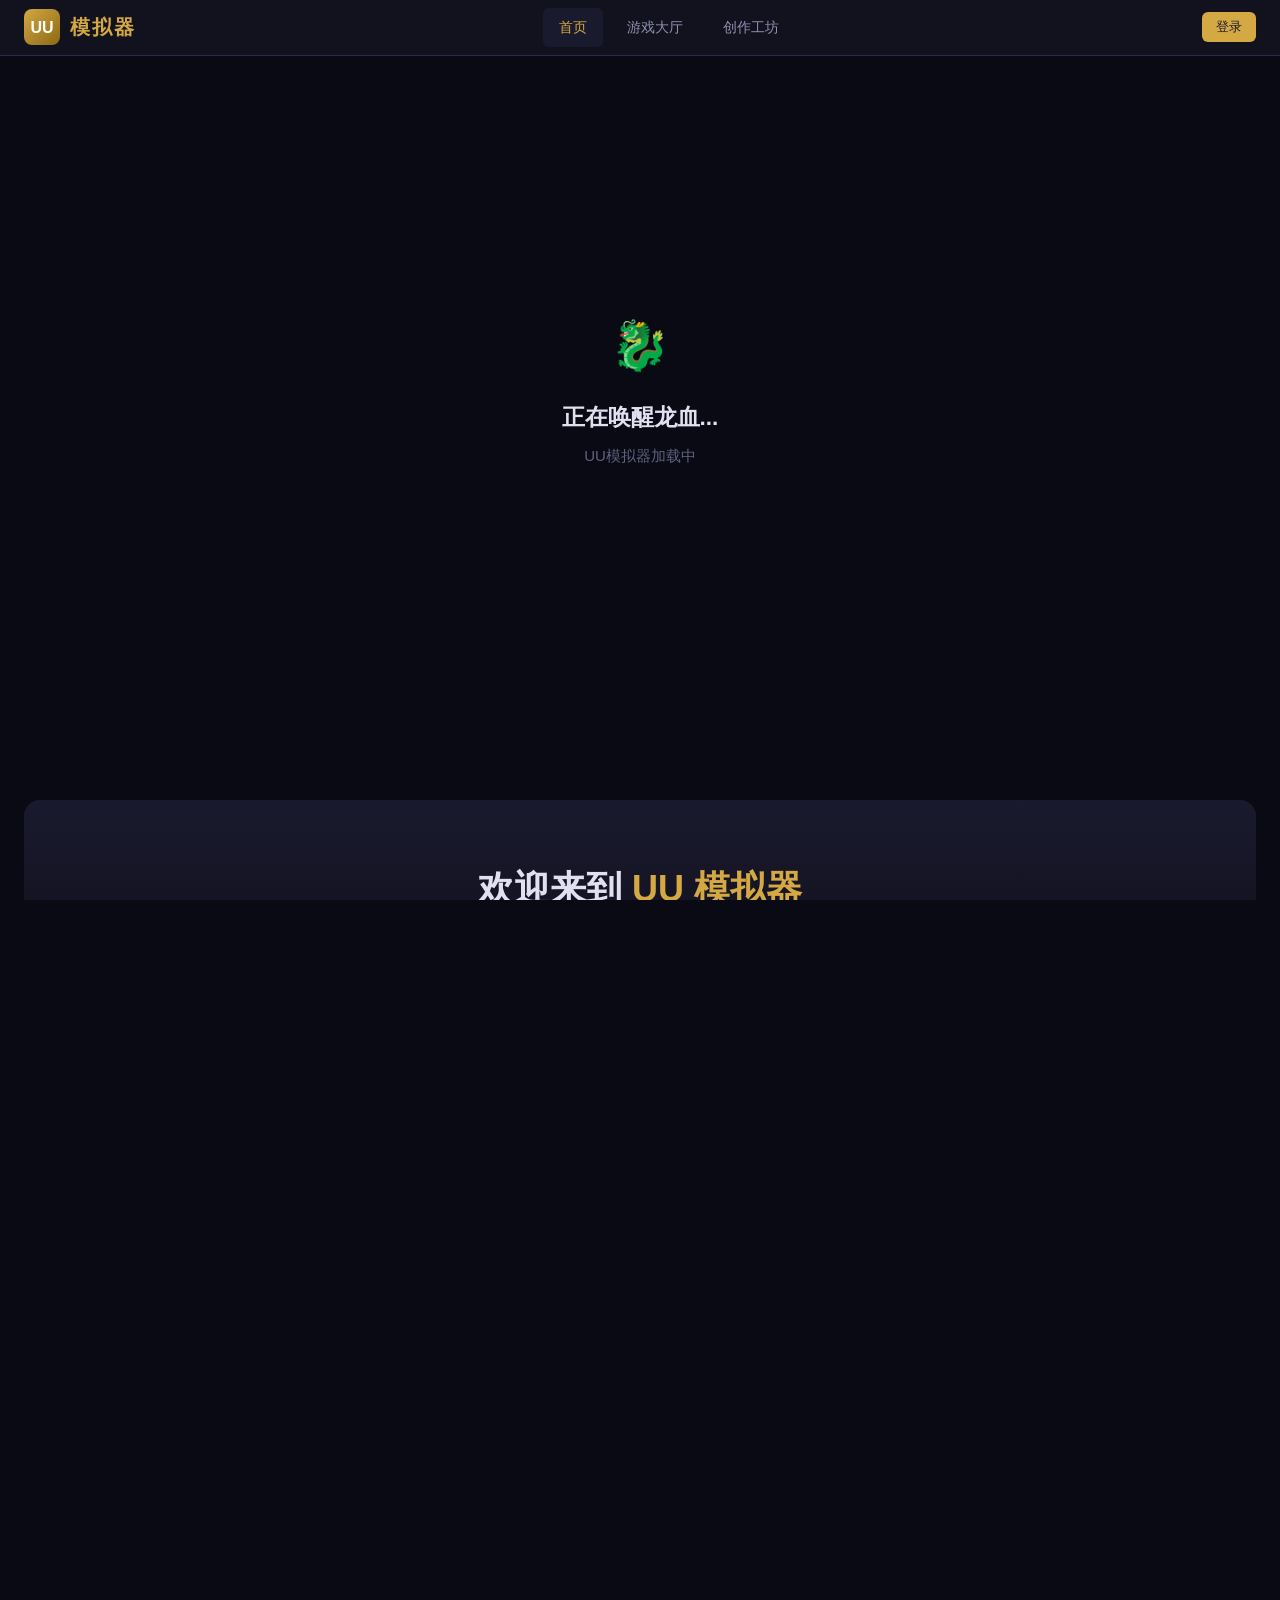
==== commit 03742e0b: "修复登录问题 + 增强DOM安全性" ====
--- a/UU模拟器_单文件版.html
+++ b/UU模拟器_单文件版.html
@@ -814,15 +814,16 @@
     const userMenu = document.getElementById('user-menu');
     const userName = document.getElementById('user-name-display');
     const navProfile = document.getElementById('nav-profile');
+    if (!loginBtn) return; // DOM not ready yet
     if (this.user) {
       loginBtn.style.display = 'none';
-      userMenu.style.display = 'block';
-      userName.textContent = this.user.nick || this.user.username;
-      navProfile.style.display = 'inline';
+      if (userMenu) userMenu.style.display = 'block';
+      if (userName) userName.textContent = this.user.nick || this.user.username;
+      if (navProfile) navProfile.style.display = 'inline';
     } else {
       loginBtn.style.display = 'inline-flex';
-      userMenu.style.display = 'none';
-      navProfile.style.display = 'none';
+      if (userMenu) userMenu.style.display = 'none';
+      if (navProfile) navProfile.style.display = 'none';
     }
   },
 
@@ -921,7 +922,9 @@
 
 function closeModal(e) {
   if (e && e.target !== e.currentTarget) return;
-  document.querySelectorAll('.modal-overlay').forEach(m => m.style.display = 'none');
+  document.querySelectorAll('.modal-overlay').forEach(m => {
+    if (m) m.style.display = 'none';
+  });
 }
 
 function closeModalById(id) {
